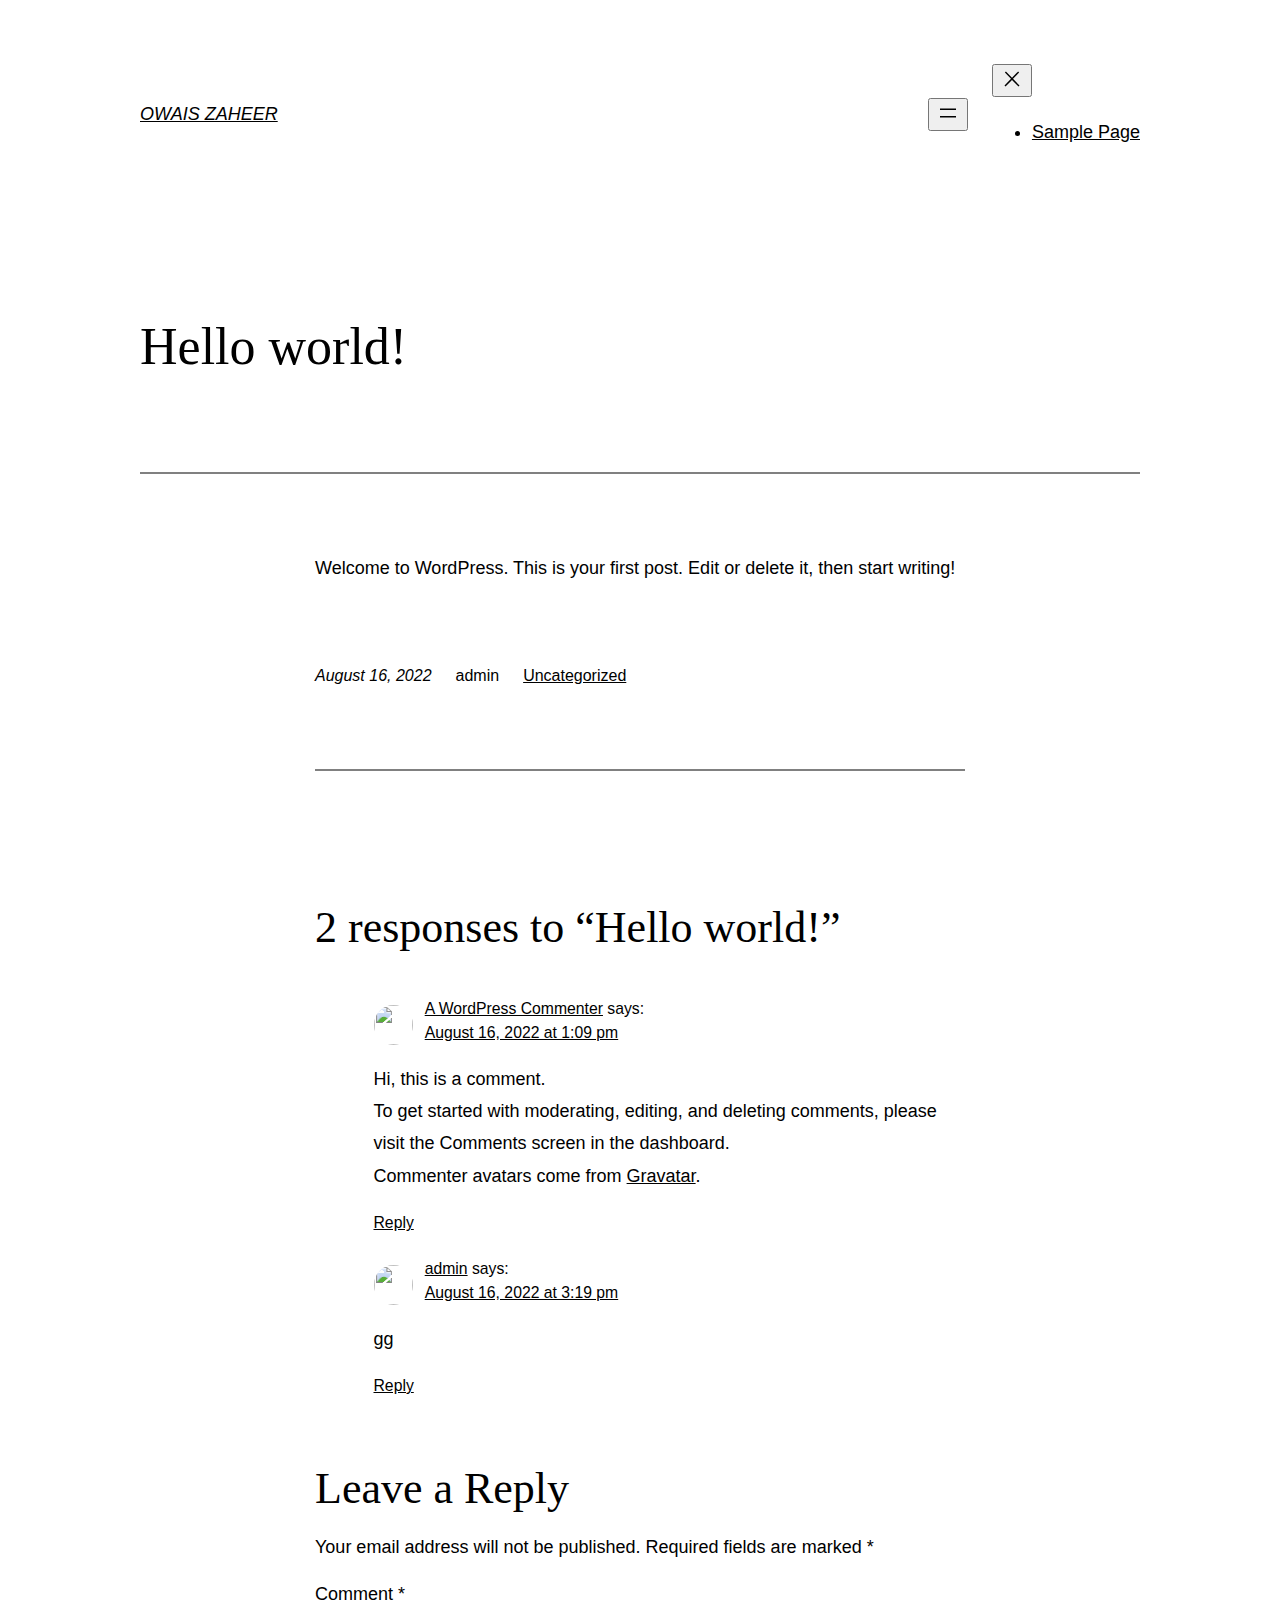
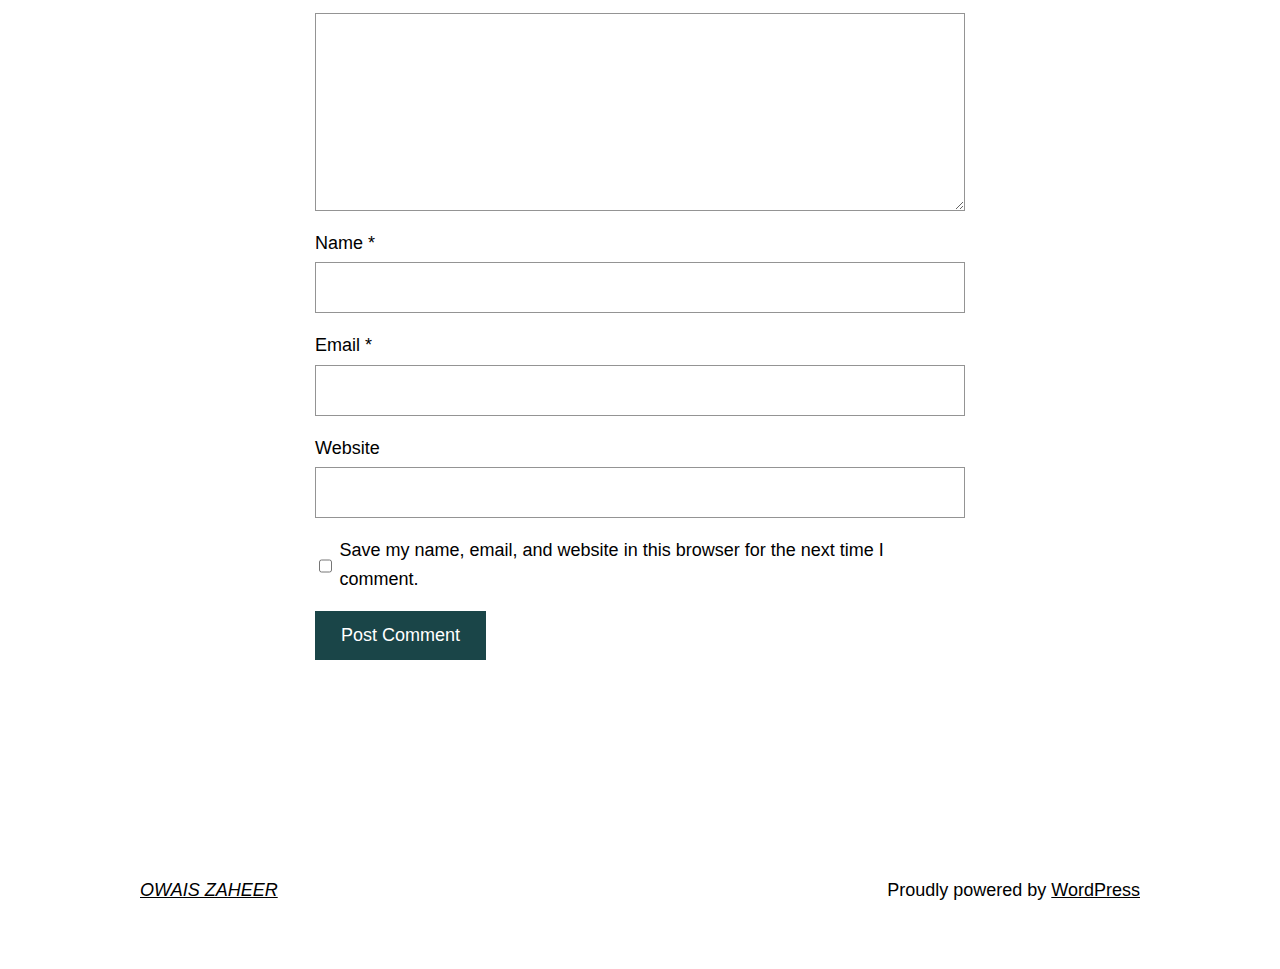
==== hello-world/index.html @ 64450e40 "3" ====
<!DOCTYPE html>
<html lang="en-US">
<head>
	<meta charset="UTF-8">
	<meta name="viewport" content="width=device-width, initial-scale=1">
<meta name="robots" content="max-image-preview:large">
<title>Hello world! &#8211; OWAIS ZAHEER</title>
<link rel="dns-prefetch" href="//s.w.org">
<link rel="alternate" type="application/rss+xml" title="OWAIS ZAHEER &raquo; Feed" href="https://www.owaiss.in/feed/">
<link rel="alternate" type="application/rss+xml" title="OWAIS ZAHEER &raquo; Comments Feed" href="https://www.owaiss.in/comments/feed/">
<link rel="alternate" type="application/rss+xml" title="OWAIS ZAHEER &raquo; Hello world! Comments Feed" href="https://www.owaiss.in/hello-world/feed/">
<script>
window._wpemojiSettings = {"baseUrl":"https:\/\/s.w.org\/images\/core\/emoji\/14.0.0\/72x72\/","ext":".png","svgUrl":"https:\/\/s.w.org\/images\/core\/emoji\/14.0.0\/svg\/","svgExt":".svg","source":{"concatemoji":"https:\/\/www.owaiss.in\/wp-includes\/js\/wp-emoji-release.min.js?ver=6.0.1"}};
/*! This file is auto-generated */
!function(e,a,t){var n,r,o,i=a.createElement("canvas"),p=i.getContext&&i.getContext("2d");function s(e,t){var a=String.fromCharCode,e=(p.clearRect(0,0,i.width,i.height),p.fillText(a.apply(this,e),0,0),i.toDataURL());return p.clearRect(0,0,i.width,i.height),p.fillText(a.apply(this,t),0,0),e===i.toDataURL()}function c(e){var t=a.createElement("script");t.src=e,t.defer=t.type="text/javascript",a.getElementsByTagName("head")[0].appendChild(t)}for(o=Array("flag","emoji"),t.supports={everything:!0,everythingExceptFlag:!0},r=0;r<o.length;r++)t.supports[o[r]]=function(e){if(!p||!p.fillText)return!1;switch(p.textBaseline="top",p.font="600 32px Arial",e){case"flag":return s([127987,65039,8205,9895,65039],[127987,65039,8203,9895,65039])?!1:!s([55356,56826,55356,56819],[55356,56826,8203,55356,56819])&&!s([55356,57332,56128,56423,56128,56418,56128,56421,56128,56430,56128,56423,56128,56447],[55356,57332,8203,56128,56423,8203,56128,56418,8203,56128,56421,8203,56128,56430,8203,56128,56423,8203,56128,56447]);case"emoji":return!s([129777,127995,8205,129778,127999],[129777,127995,8203,129778,127999])}return!1}(o[r]),t.supports.everything=t.supports.everything&&t.supports[o[r]],"flag"!==o[r]&&(t.supports.everythingExceptFlag=t.supports.everythingExceptFlag&&t.supports[o[r]]);t.supports.everythingExceptFlag=t.supports.everythingExceptFlag&&!t.supports.flag,t.DOMReady=!1,t.readyCallback=function(){t.DOMReady=!0},t.supports.everything||(n=function(){t.readyCallback()},a.addEventListener?(a.addEventListener("DOMContentLoaded",n,!1),e.addEventListener("load",n,!1)):(e.attachEvent("onload",n),a.attachEvent("onreadystatechange",function(){"complete"===a.readyState&&t.readyCallback()})),(e=t.source||{}).concatemoji?c(e.concatemoji):e.wpemoji&&e.twemoji&&(c(e.twemoji),c(e.wpemoji)))}(window,document,window._wpemojiSettings);
</script>
<style>img.wp-smiley,
img.emoji {
	display: inline !important;
	border: none !important;
	box-shadow: none !important;
	height: 1em !important;
	width: 1em !important;
	margin: 0 0.07em !important;
	vertical-align: -0.1em !important;
	background: none !important;
	padding: 0 !important;
}</style>
	<style id="wp-block-site-logo-inline-css">.wp-block-site-logo{line-height:0}.wp-block-site-logo a{display:inline-block}.wp-block-site-logo.is-default-size img{width:120px;height:auto}.wp-block-site-logo a,.wp-block-site-logo img{border-radius:inherit}.wp-block-site-logo.aligncenter{margin-left:auto;margin-right:auto;text-align:center}.wp-block-site-logo.is-style-rounded{border-radius:9999px}</style>
<style id="wp-block-group-inline-css">.wp-block-group{box-sizing:border-box}
:where(.wp-block-group.has-background){padding:1.25em 2.375em}</style>
<style id="wp-block-page-list-inline-css">.wp-block-navigation .wp-block-page-list{display:flex;flex-direction:var(--navigation-layout-direction,initial);justify-content:var(--navigation-layout-justify,initial);align-items:var(--navigation-layout-align,initial);flex-wrap:var(--navigation-layout-wrap,wrap);background-color:inherit}.wp-block-navigation .wp-block-navigation-item{background-color:inherit}</style>
<link rel="stylesheet" id="wp-block-navigation-css" href="https://www.owaiss.in/wp-includes/blocks/navigation/style.min.css?ver=6.0.1" media="all">
<style id="wp-block-template-part-inline-css">.wp-block-template-part.has-background{padding:1.25em 2.375em;margin-top:0;margin-bottom:0}</style>
<style id="wp-block-post-title-inline-css">.wp-block-post-title{word-break:break-word}.wp-block-post-title a{display:inline-block}</style>
<style id="wp-block-post-featured-image-inline-css">.wp-block-post-featured-image{margin-left:0;margin-right:0}.wp-block-post-featured-image a{display:block}.wp-block-post-featured-image img{max-width:100%;width:100%;height:auto;vertical-align:bottom}.wp-block-post-featured-image.alignfull img,.wp-block-post-featured-image.alignwide img{width:100%}</style>
<style id="wp-block-separator-inline-css">@charset "UTF-8";.wp-block-separator{border-top:1px solid;border-bottom:1px solid}.wp-block-separator.is-style-dots{background:none!important;border:none;text-align:center;line-height:1;height:auto}.wp-block-separator.is-style-dots:before{content:"···";color:currentColor;font-size:1.5em;letter-spacing:2em;padding-left:2em;font-family:serif}
.wp-block-separator.has-css-opacity{opacity:.4}.wp-block-separator{border:none;border-bottom:2px solid;margin-left:auto;margin-right:auto}.wp-block-separator.has-alpha-channel-opacity{opacity:1}.wp-block-separator:not(.is-style-wide):not(.is-style-dots){width:100px}.wp-block-separator.has-background:not(.is-style-dots){border-bottom:none;height:1px}.wp-block-separator.has-background:not(.is-style-wide):not(.is-style-dots){height:2px}</style>
<style id="wp-block-spacer-inline-css">.wp-block-spacer{clear:both}</style>
<style id="wp-block-paragraph-inline-css">.is-small-text{font-size:.875em}.is-regular-text{font-size:1em}.is-large-text{font-size:2.25em}.is-larger-text{font-size:3em}.has-drop-cap:not(:focus):first-letter{float:left;font-size:8.4em;line-height:.68;font-weight:100;margin:.05em .1em 0 0;text-transform:uppercase;font-style:normal}p.has-drop-cap.has-background{overflow:hidden}p.has-background{padding:1.25em 2.375em}:where(p.has-text-color:not(.has-link-color)) a{color:inherit}</style>
<style id="wp-block-post-author-inline-css">.wp-block-post-author{display:flex;flex-wrap:wrap}.wp-block-post-author__byline{width:100%;margin-top:0;margin-bottom:0;font-size:.5em}.wp-block-post-author__avatar{margin-right:1em}.wp-block-post-author__bio{margin-bottom:.7em;font-size:.7em}.wp-block-post-author__content{flex-grow:1;flex-basis:0}.wp-block-post-author__name{margin:0}</style>
<style id="wp-block-post-terms-inline-css">.wp-block-post-terms__separator{white-space:pre-wrap}</style>
<style id="wp-block-post-comments-inline-css">.wp-block-post-comments .alignleft{float:left}.wp-block-post-comments .alignright{float:right}.wp-block-post-comments .navigation:after{content:"";display:table;clear:both}.wp-block-post-comments .commentlist{clear:both;list-style:none;margin:0;padding:0}.wp-block-post-comments .commentlist .comment{min-height:2.25em;padding-left:3.25em}.wp-block-post-comments .commentlist .comment p{font-size:1em;line-height:1.8;margin:1em 0}.wp-block-post-comments .commentlist .children{list-style:none;margin:0;padding:0}.wp-block-post-comments .comment-author{line-height:1.5}.wp-block-post-comments .comment-author .avatar{border-radius:1.5em;display:block;float:left;height:2.5em;margin-top:.5em;margin-right:.75em;width:2.5em}.wp-block-post-comments .comment-author cite{font-style:normal}.wp-block-post-comments .comment-meta{font-size:.875em;line-height:1.5}.wp-block-post-comments .comment-meta b{font-weight:400}.wp-block-post-comments .comment-meta .comment-awaiting-moderation{margin-top:1em;margin-bottom:1em;display:block}.wp-block-post-comments .comment-body .commentmetadata{font-size:.875em}.wp-block-post-comments .comment-form-author label,.wp-block-post-comments .comment-form-comment label,.wp-block-post-comments .comment-form-email label,.wp-block-post-comments .comment-form-url label{display:block;margin-bottom:.25em}.wp-block-post-comments .comment-form input:not([type=submit]):not([type=checkbox]),.wp-block-post-comments .comment-form textarea{display:block;box-sizing:border-box;width:100%}.wp-block-post-comments .comment-form-cookies-consent{display:flex;gap:.25em}.wp-block-post-comments .comment-form-cookies-consent #wp-comment-cookies-consent{margin-top:.35em}.wp-block-post-comments .comment-reply-title{margin-bottom:0}.wp-block-post-comments .comment-reply-title :where(small){font-size:var(--wp--preset--font-size--medium,smaller);margin-left:.5em}.wp-block-post-comments .reply{font-size:.875em;margin-bottom:1.4em}.wp-block-post-comments input:not([type=submit]),.wp-block-post-comments textarea{border:1px solid #949494;font-size:1em;font-family:inherit}.wp-block-post-comments input:not([type=submit]):not([type=checkbox]),.wp-block-post-comments textarea{padding:calc(.667em + 2px)}.wp-block-post-comments input[type=submit]{border:none}</style>
<style id="wp-block-buttons-inline-css">.wp-block-buttons.is-vertical{flex-direction:column}.wp-block-buttons.is-vertical>.wp-block-button:last-child{margin-bottom:0}.wp-block-buttons>.wp-block-button{display:inline-block;margin:0}.wp-block-buttons.is-content-justification-left{justify-content:flex-start}.wp-block-buttons.is-content-justification-left.is-vertical{align-items:flex-start}.wp-block-buttons.is-content-justification-center{justify-content:center}.wp-block-buttons.is-content-justification-center.is-vertical{align-items:center}.wp-block-buttons.is-content-justification-right{justify-content:flex-end}.wp-block-buttons.is-content-justification-right.is-vertical{align-items:flex-end}.wp-block-buttons.is-content-justification-space-between{justify-content:space-between}.wp-block-buttons.aligncenter{text-align:center}.wp-block-buttons:not(.is-content-justification-space-between,.is-content-justification-right,.is-content-justification-left,.is-content-justification-center) .wp-block-button.aligncenter{margin-left:auto;margin-right:auto;width:100%}.wp-block-button.aligncenter{text-align:center}</style>
<style id="wp-block-button-inline-css">.wp-block-button__link{color:#fff;background-color:#32373c;border-radius:9999px;box-shadow:none;cursor:pointer;display:inline-block;font-size:1.125em;padding:calc(.667em + 2px) calc(1.333em + 2px);text-align:center;text-decoration:none;word-break:break-word;box-sizing:border-box}.wp-block-button__link:active,.wp-block-button__link:focus,.wp-block-button__link:hover,.wp-block-button__link:visited{color:#fff}.wp-block-button__link.aligncenter{text-align:center}.wp-block-button__link.alignright{text-align:right}.wp-block-buttons>.wp-block-button.has-custom-width{max-width:none}.wp-block-buttons>.wp-block-button.has-custom-width .wp-block-button__link{width:100%}.wp-block-buttons>.wp-block-button.has-custom-font-size .wp-block-button__link{font-size:inherit}.wp-block-buttons>.wp-block-button.wp-block-button__width-25{width:calc(25% - var(--wp--style--block-gap, .5em)*0.75)}.wp-block-buttons>.wp-block-button.wp-block-button__width-50{width:calc(50% - var(--wp--style--block-gap, .5em)*0.5)}.wp-block-buttons>.wp-block-button.wp-block-button__width-75{width:calc(75% - var(--wp--style--block-gap, .5em)*0.25)}.wp-block-buttons>.wp-block-button.wp-block-button__width-100{width:100%;flex-basis:100%}.wp-block-buttons.is-vertical>.wp-block-button.wp-block-button__width-25{width:25%}.wp-block-buttons.is-vertical>.wp-block-button.wp-block-button__width-50{width:50%}.wp-block-buttons.is-vertical>.wp-block-button.wp-block-button__width-75{width:75%}.wp-block-button.is-style-squared,.wp-block-button__link.wp-block-button.is-style-squared{border-radius:0}.wp-block-button.no-border-radius,.wp-block-button__link.no-border-radius{border-radius:0!important}.is-style-outline>:where(.wp-block-button__link),:where(.wp-block-button__link).is-style-outline{border:2px solid;padding:.667em 1.333em}.is-style-outline>.wp-block-button__link:not(.has-text-color),.wp-block-button__link.is-style-outline:not(.has-text-color){color:currentColor}.is-style-outline>.wp-block-button__link:not(.has-background),.wp-block-button__link.is-style-outline:not(.has-background){background-color:transparent}</style>
<style id="wp-block-library-inline-css">:root{--wp-admin-theme-color:#007cba;--wp-admin-theme-color--rgb:0,124,186;--wp-admin-theme-color-darker-10:#006ba1;--wp-admin-theme-color-darker-10--rgb:0,107,161;--wp-admin-theme-color-darker-20:#005a87;--wp-admin-theme-color-darker-20--rgb:0,90,135;--wp-admin-border-width-focus:2px}@media (-webkit-min-device-pixel-ratio:2),(min-resolution:192dpi){:root{--wp-admin-border-width-focus:1.5px}}:root{--wp--preset--font-size--normal:16px;--wp--preset--font-size--huge:42px}:root .has-very-light-gray-background-color{background-color:#eee}:root .has-very-dark-gray-background-color{background-color:#313131}:root .has-very-light-gray-color{color:#eee}:root .has-very-dark-gray-color{color:#313131}:root .has-vivid-green-cyan-to-vivid-cyan-blue-gradient-background{background:linear-gradient(135deg,#00d084,#0693e3)}:root .has-purple-crush-gradient-background{background:linear-gradient(135deg,#34e2e4,#4721fb 50%,#ab1dfe)}:root .has-hazy-dawn-gradient-background{background:linear-gradient(135deg,#faaca8,#dad0ec)}:root .has-subdued-olive-gradient-background{background:linear-gradient(135deg,#fafae1,#67a671)}:root .has-atomic-cream-gradient-background{background:linear-gradient(135deg,#fdd79a,#004a59)}:root .has-nightshade-gradient-background{background:linear-gradient(135deg,#330968,#31cdcf)}:root .has-midnight-gradient-background{background:linear-gradient(135deg,#020381,#2874fc)}.has-regular-font-size{font-size:1em}.has-larger-font-size{font-size:2.625em}.has-normal-font-size{font-size:var(--wp--preset--font-size--normal)}.has-huge-font-size{font-size:var(--wp--preset--font-size--huge)}.has-text-align-center{text-align:center}.has-text-align-left{text-align:left}.has-text-align-right{text-align:right}#end-resizable-editor-section{display:none}.aligncenter{clear:both}.items-justified-left{justify-content:flex-start}.items-justified-center{justify-content:center}.items-justified-right{justify-content:flex-end}.items-justified-space-between{justify-content:space-between}.screen-reader-text{border:0;clip:rect(1px,1px,1px,1px);-webkit-clip-path:inset(50%);clip-path:inset(50%);height:1px;margin:-1px;overflow:hidden;padding:0;position:absolute;width:1px;word-wrap:normal!important}.screen-reader-text:focus{background-color:#ddd;clip:auto!important;-webkit-clip-path:none;clip-path:none;color:#444;display:block;font-size:1em;height:auto;left:5px;line-height:normal;padding:15px 23px 14px;text-decoration:none;top:5px;width:auto;z-index:100000}html :where(.has-border-color),html :where([style*=border-width]){border-style:solid}html :where(img[class*=wp-image-]){height:auto;max-width:100%}</style>
<style id="global-styles-inline-css">body{--wp--preset--color--black: #000000;--wp--preset--color--cyan-bluish-gray: #abb8c3;--wp--preset--color--white: #ffffff;--wp--preset--color--pale-pink: #f78da7;--wp--preset--color--vivid-red: #cf2e2e;--wp--preset--color--luminous-vivid-orange: #ff6900;--wp--preset--color--luminous-vivid-amber: #fcb900;--wp--preset--color--light-green-cyan: #7bdcb5;--wp--preset--color--vivid-green-cyan: #00d084;--wp--preset--color--pale-cyan-blue: #8ed1fc;--wp--preset--color--vivid-cyan-blue: #0693e3;--wp--preset--color--vivid-purple: #9b51e0;--wp--preset--color--foreground: #000000;--wp--preset--color--background: #ffffff;--wp--preset--color--primary: #1a4548;--wp--preset--color--secondary: #ffe2c7;--wp--preset--color--tertiary: #F6F6F6;--wp--preset--gradient--vivid-cyan-blue-to-vivid-purple: linear-gradient(135deg,rgba(6,147,227,1) 0%,rgb(155,81,224) 100%);--wp--preset--gradient--light-green-cyan-to-vivid-green-cyan: linear-gradient(135deg,rgb(122,220,180) 0%,rgb(0,208,130) 100%);--wp--preset--gradient--luminous-vivid-amber-to-luminous-vivid-orange: linear-gradient(135deg,rgba(252,185,0,1) 0%,rgba(255,105,0,1) 100%);--wp--preset--gradient--luminous-vivid-orange-to-vivid-red: linear-gradient(135deg,rgba(255,105,0,1) 0%,rgb(207,46,46) 100%);--wp--preset--gradient--very-light-gray-to-cyan-bluish-gray: linear-gradient(135deg,rgb(238,238,238) 0%,rgb(169,184,195) 100%);--wp--preset--gradient--cool-to-warm-spectrum: linear-gradient(135deg,rgb(74,234,220) 0%,rgb(151,120,209) 20%,rgb(207,42,186) 40%,rgb(238,44,130) 60%,rgb(251,105,98) 80%,rgb(254,248,76) 100%);--wp--preset--gradient--blush-light-purple: linear-gradient(135deg,rgb(255,206,236) 0%,rgb(152,150,240) 100%);--wp--preset--gradient--blush-bordeaux: linear-gradient(135deg,rgb(254,205,165) 0%,rgb(254,45,45) 50%,rgb(107,0,62) 100%);--wp--preset--gradient--luminous-dusk: linear-gradient(135deg,rgb(255,203,112) 0%,rgb(199,81,192) 50%,rgb(65,88,208) 100%);--wp--preset--gradient--pale-ocean: linear-gradient(135deg,rgb(255,245,203) 0%,rgb(182,227,212) 50%,rgb(51,167,181) 100%);--wp--preset--gradient--electric-grass: linear-gradient(135deg,rgb(202,248,128) 0%,rgb(113,206,126) 100%);--wp--preset--gradient--midnight: linear-gradient(135deg,rgb(2,3,129) 0%,rgb(40,116,252) 100%);--wp--preset--gradient--vertical-secondary-to-tertiary: linear-gradient(to bottom,var(--wp--preset--color--secondary) 0%,var(--wp--preset--color--tertiary) 100%);--wp--preset--gradient--vertical-secondary-to-background: linear-gradient(to bottom,var(--wp--preset--color--secondary) 0%,var(--wp--preset--color--background) 100%);--wp--preset--gradient--vertical-tertiary-to-background: linear-gradient(to bottom,var(--wp--preset--color--tertiary) 0%,var(--wp--preset--color--background) 100%);--wp--preset--gradient--diagonal-primary-to-foreground: linear-gradient(to bottom right,var(--wp--preset--color--primary) 0%,var(--wp--preset--color--foreground) 100%);--wp--preset--gradient--diagonal-secondary-to-background: linear-gradient(to bottom right,var(--wp--preset--color--secondary) 50%,var(--wp--preset--color--background) 50%);--wp--preset--gradient--diagonal-background-to-secondary: linear-gradient(to bottom right,var(--wp--preset--color--background) 50%,var(--wp--preset--color--secondary) 50%);--wp--preset--gradient--diagonal-tertiary-to-background: linear-gradient(to bottom right,var(--wp--preset--color--tertiary) 50%,var(--wp--preset--color--background) 50%);--wp--preset--gradient--diagonal-background-to-tertiary: linear-gradient(to bottom right,var(--wp--preset--color--background) 50%,var(--wp--preset--color--tertiary) 50%);--wp--preset--duotone--dark-grayscale: url('#wp-duotone-dark-grayscale');--wp--preset--duotone--grayscale: url('#wp-duotone-grayscale');--wp--preset--duotone--purple-yellow: url('#wp-duotone-purple-yellow');--wp--preset--duotone--blue-red: url('#wp-duotone-blue-red');--wp--preset--duotone--midnight: url('#wp-duotone-midnight');--wp--preset--duotone--magenta-yellow: url('#wp-duotone-magenta-yellow');--wp--preset--duotone--purple-green: url('#wp-duotone-purple-green');--wp--preset--duotone--blue-orange: url('#wp-duotone-blue-orange');--wp--preset--duotone--foreground-and-background: url('#wp-duotone-foreground-and-background');--wp--preset--duotone--foreground-and-secondary: url('#wp-duotone-foreground-and-secondary');--wp--preset--duotone--foreground-and-tertiary: url('#wp-duotone-foreground-and-tertiary');--wp--preset--duotone--primary-and-background: url('#wp-duotone-primary-and-background');--wp--preset--duotone--primary-and-secondary: url('#wp-duotone-primary-and-secondary');--wp--preset--duotone--primary-and-tertiary: url('#wp-duotone-primary-and-tertiary');--wp--preset--font-size--small: 1rem;--wp--preset--font-size--medium: 1.125rem;--wp--preset--font-size--large: 1.75rem;--wp--preset--font-size--x-large: clamp(1.75rem, 3vw, 2.25rem);--wp--preset--font-family--system-font: -apple-system,BlinkMacSystemFont,"Segoe UI",Roboto,Oxygen-Sans,Ubuntu,Cantarell,"Helvetica Neue",sans-serif;--wp--preset--font-family--source-serif-pro: "Source Serif Pro", serif;--wp--custom--spacing--small: max(1.25rem, 5vw);--wp--custom--spacing--medium: clamp(2rem, 8vw, calc(4 * var(--wp--style--block-gap)));--wp--custom--spacing--large: clamp(4rem, 10vw, 8rem);--wp--custom--spacing--outer: var(--wp--custom--spacing--small, 1.25rem);--wp--custom--typography--font-size--huge: clamp(2.25rem, 4vw, 2.75rem);--wp--custom--typography--font-size--gigantic: clamp(2.75rem, 6vw, 3.25rem);--wp--custom--typography--font-size--colossal: clamp(3.25rem, 8vw, 6.25rem);--wp--custom--typography--line-height--tiny: 1.15;--wp--custom--typography--line-height--small: 1.2;--wp--custom--typography--line-height--medium: 1.4;--wp--custom--typography--line-height--normal: 1.6;}body { margin: 0; }body{background-color: var(--wp--preset--color--background);color: var(--wp--preset--color--foreground);font-family: var(--wp--preset--font-family--system-font);font-size: var(--wp--preset--font-size--medium);line-height: var(--wp--custom--typography--line-height--normal);--wp--style--block-gap: 1.5rem;}.wp-site-blocks > .alignleft { float: left; margin-right: 2em; }.wp-site-blocks > .alignright { float: right; margin-left: 2em; }.wp-site-blocks > .aligncenter { justify-content: center; margin-left: auto; margin-right: auto; }.wp-site-blocks > * { margin-block-start: 0; margin-block-end: 0; }.wp-site-blocks > * + * { margin-block-start: var( --wp--style--block-gap ); }h1{font-family: var(--wp--preset--font-family--source-serif-pro);font-size: var(--wp--custom--typography--font-size--colossal);font-weight: 300;line-height: var(--wp--custom--typography--line-height--tiny);}h2{font-family: var(--wp--preset--font-family--source-serif-pro);font-size: var(--wp--custom--typography--font-size--gigantic);font-weight: 300;line-height: var(--wp--custom--typography--line-height--small);}h3{font-family: var(--wp--preset--font-family--source-serif-pro);font-size: var(--wp--custom--typography--font-size--huge);font-weight: 300;line-height: var(--wp--custom--typography--line-height--tiny);}h4{font-family: var(--wp--preset--font-family--source-serif-pro);font-size: var(--wp--preset--font-size--x-large);font-weight: 300;line-height: var(--wp--custom--typography--line-height--tiny);}h5{font-family: var(--wp--preset--font-family--system-font);font-size: var(--wp--preset--font-size--medium);font-weight: 700;line-height: var(--wp--custom--typography--line-height--normal);text-transform: uppercase;}h6{font-family: var(--wp--preset--font-family--system-font);font-size: var(--wp--preset--font-size--medium);font-weight: 400;line-height: var(--wp--custom--typography--line-height--normal);text-transform: uppercase;}a{color: var(--wp--preset--color--foreground);}.wp-block-button__link{background-color: var(--wp--preset--color--primary);border-radius: 0;color: var(--wp--preset--color--background);font-size: var(--wp--preset--font-size--medium);}.wp-block-post-title{font-family: var(--wp--preset--font-family--source-serif-pro);font-size: var(--wp--custom--typography--font-size--gigantic);font-weight: 300;line-height: var(--wp--custom--typography--line-height--tiny);}.wp-block-post-comments{padding-top: var(--wp--custom--spacing--small);}.wp-block-pullquote{border-width: 1px 0;}.wp-block-query-title{font-family: var(--wp--preset--font-family--source-serif-pro);font-size: var(--wp--custom--typography--font-size--gigantic);font-weight: 300;line-height: var(--wp--custom--typography--line-height--small);}.wp-block-quote{border-width: 1px;}.wp-block-site-title{font-family: var(--wp--preset--font-family--system-font);font-size: var(--wp--preset--font-size--medium);font-style: italic;font-weight: normal;line-height: var(--wp--custom--typography--line-height--normal);}.has-black-color{color: var(--wp--preset--color--black) !important;}.has-cyan-bluish-gray-color{color: var(--wp--preset--color--cyan-bluish-gray) !important;}.has-white-color{color: var(--wp--preset--color--white) !important;}.has-pale-pink-color{color: var(--wp--preset--color--pale-pink) !important;}.has-vivid-red-color{color: var(--wp--preset--color--vivid-red) !important;}.has-luminous-vivid-orange-color{color: var(--wp--preset--color--luminous-vivid-orange) !important;}.has-luminous-vivid-amber-color{color: var(--wp--preset--color--luminous-vivid-amber) !important;}.has-light-green-cyan-color{color: var(--wp--preset--color--light-green-cyan) !important;}.has-vivid-green-cyan-color{color: var(--wp--preset--color--vivid-green-cyan) !important;}.has-pale-cyan-blue-color{color: var(--wp--preset--color--pale-cyan-blue) !important;}.has-vivid-cyan-blue-color{color: var(--wp--preset--color--vivid-cyan-blue) !important;}.has-vivid-purple-color{color: var(--wp--preset--color--vivid-purple) !important;}.has-foreground-color{color: var(--wp--preset--color--foreground) !important;}.has-background-color{color: var(--wp--preset--color--background) !important;}.has-primary-color{color: var(--wp--preset--color--primary) !important;}.has-secondary-color{color: var(--wp--preset--color--secondary) !important;}.has-tertiary-color{color: var(--wp--preset--color--tertiary) !important;}.has-black-background-color{background-color: var(--wp--preset--color--black) !important;}.has-cyan-bluish-gray-background-color{background-color: var(--wp--preset--color--cyan-bluish-gray) !important;}.has-white-background-color{background-color: var(--wp--preset--color--white) !important;}.has-pale-pink-background-color{background-color: var(--wp--preset--color--pale-pink) !important;}.has-vivid-red-background-color{background-color: var(--wp--preset--color--vivid-red) !important;}.has-luminous-vivid-orange-background-color{background-color: var(--wp--preset--color--luminous-vivid-orange) !important;}.has-luminous-vivid-amber-background-color{background-color: var(--wp--preset--color--luminous-vivid-amber) !important;}.has-light-green-cyan-background-color{background-color: var(--wp--preset--color--light-green-cyan) !important;}.has-vivid-green-cyan-background-color{background-color: var(--wp--preset--color--vivid-green-cyan) !important;}.has-pale-cyan-blue-background-color{background-color: var(--wp--preset--color--pale-cyan-blue) !important;}.has-vivid-cyan-blue-background-color{background-color: var(--wp--preset--color--vivid-cyan-blue) !important;}.has-vivid-purple-background-color{background-color: var(--wp--preset--color--vivid-purple) !important;}.has-foreground-background-color{background-color: var(--wp--preset--color--foreground) !important;}.has-background-background-color{background-color: var(--wp--preset--color--background) !important;}.has-primary-background-color{background-color: var(--wp--preset--color--primary) !important;}.has-secondary-background-color{background-color: var(--wp--preset--color--secondary) !important;}.has-tertiary-background-color{background-color: var(--wp--preset--color--tertiary) !important;}.has-black-border-color{border-color: var(--wp--preset--color--black) !important;}.has-cyan-bluish-gray-border-color{border-color: var(--wp--preset--color--cyan-bluish-gray) !important;}.has-white-border-color{border-color: var(--wp--preset--color--white) !important;}.has-pale-pink-border-color{border-color: var(--wp--preset--color--pale-pink) !important;}.has-vivid-red-border-color{border-color: var(--wp--preset--color--vivid-red) !important;}.has-luminous-vivid-orange-border-color{border-color: var(--wp--preset--color--luminous-vivid-orange) !important;}.has-luminous-vivid-amber-border-color{border-color: var(--wp--preset--color--luminous-vivid-amber) !important;}.has-light-green-cyan-border-color{border-color: var(--wp--preset--color--light-green-cyan) !important;}.has-vivid-green-cyan-border-color{border-color: var(--wp--preset--color--vivid-green-cyan) !important;}.has-pale-cyan-blue-border-color{border-color: var(--wp--preset--color--pale-cyan-blue) !important;}.has-vivid-cyan-blue-border-color{border-color: var(--wp--preset--color--vivid-cyan-blue) !important;}.has-vivid-purple-border-color{border-color: var(--wp--preset--color--vivid-purple) !important;}.has-foreground-border-color{border-color: var(--wp--preset--color--foreground) !important;}.has-background-border-color{border-color: var(--wp--preset--color--background) !important;}.has-primary-border-color{border-color: var(--wp--preset--color--primary) !important;}.has-secondary-border-color{border-color: var(--wp--preset--color--secondary) !important;}.has-tertiary-border-color{border-color: var(--wp--preset--color--tertiary) !important;}.has-vivid-cyan-blue-to-vivid-purple-gradient-background{background: var(--wp--preset--gradient--vivid-cyan-blue-to-vivid-purple) !important;}.has-light-green-cyan-to-vivid-green-cyan-gradient-background{background: var(--wp--preset--gradient--light-green-cyan-to-vivid-green-cyan) !important;}.has-luminous-vivid-amber-to-luminous-vivid-orange-gradient-background{background: var(--wp--preset--gradient--luminous-vivid-amber-to-luminous-vivid-orange) !important;}.has-luminous-vivid-orange-to-vivid-red-gradient-background{background: var(--wp--preset--gradient--luminous-vivid-orange-to-vivid-red) !important;}.has-very-light-gray-to-cyan-bluish-gray-gradient-background{background: var(--wp--preset--gradient--very-light-gray-to-cyan-bluish-gray) !important;}.has-cool-to-warm-spectrum-gradient-background{background: var(--wp--preset--gradient--cool-to-warm-spectrum) !important;}.has-blush-light-purple-gradient-background{background: var(--wp--preset--gradient--blush-light-purple) !important;}.has-blush-bordeaux-gradient-background{background: var(--wp--preset--gradient--blush-bordeaux) !important;}.has-luminous-dusk-gradient-background{background: var(--wp--preset--gradient--luminous-dusk) !important;}.has-pale-ocean-gradient-background{background: var(--wp--preset--gradient--pale-ocean) !important;}.has-electric-grass-gradient-background{background: var(--wp--preset--gradient--electric-grass) !important;}.has-midnight-gradient-background{background: var(--wp--preset--gradient--midnight) !important;}.has-vertical-secondary-to-tertiary-gradient-background{background: var(--wp--preset--gradient--vertical-secondary-to-tertiary) !important;}.has-vertical-secondary-to-background-gradient-background{background: var(--wp--preset--gradient--vertical-secondary-to-background) !important;}.has-vertical-tertiary-to-background-gradient-background{background: var(--wp--preset--gradient--vertical-tertiary-to-background) !important;}.has-diagonal-primary-to-foreground-gradient-background{background: var(--wp--preset--gradient--diagonal-primary-to-foreground) !important;}.has-diagonal-secondary-to-background-gradient-background{background: var(--wp--preset--gradient--diagonal-secondary-to-background) !important;}.has-diagonal-background-to-secondary-gradient-background{background: var(--wp--preset--gradient--diagonal-background-to-secondary) !important;}.has-diagonal-tertiary-to-background-gradient-background{background: var(--wp--preset--gradient--diagonal-tertiary-to-background) !important;}.has-diagonal-background-to-tertiary-gradient-background{background: var(--wp--preset--gradient--diagonal-background-to-tertiary) !important;}.has-small-font-size{font-size: var(--wp--preset--font-size--small) !important;}.has-medium-font-size{font-size: var(--wp--preset--font-size--medium) !important;}.has-large-font-size{font-size: var(--wp--preset--font-size--large) !important;}.has-x-large-font-size{font-size: var(--wp--preset--font-size--x-large) !important;}.has-system-font-font-family{font-family: var(--wp--preset--font-family--system-font) !important;}.has-source-serif-pro-font-family{font-family: var(--wp--preset--font-family--source-serif-pro) !important;}</style>
<style id="wp-webfonts-inline-css">@font-face{font-family:"Source Serif Pro";font-style:normal;font-weight:200 900;font-display:fallback;src:local("Source Serif Pro"), url('https://www.owaiss.in/wp-content/themes/twentytwentytwo/assets/fonts/source-serif-pro/SourceSerif4Variable-Roman.ttf.woff2') format('woff2');font-stretch:normal;}@font-face{font-family:"Source Serif Pro";font-style:italic;font-weight:200 900;font-display:fallback;src:local("Source Serif Pro"), url('https://www.owaiss.in/wp-content/themes/twentytwentytwo/assets/fonts/source-serif-pro/SourceSerif4Variable-Italic.ttf.woff2') format('woff2');font-stretch:normal;}</style>
<link rel="stylesheet" id="twentytwentytwo-style-css" href="https://www.owaiss.in/wp-content/themes/twentytwentytwo/style.css?ver=1.2" media="all">
        <script>
            /* <![CDATA[ */
            var rcewpp = {
                "ajax_url":"https://www.owaiss.in/wp-admin/admin-ajax.php",
                "nonce": "fa04809dc5",
                "home_url": "https://www.owaiss.in/",
                "settings_icon": 'https://www.owaiss.in/wp-content/plugins/export-wp-page-to-static-html/admin/images/settings.png',
                "settings_hover_icon": 'https://www.owaiss.in/wp-content/plugins/export-wp-page-to-static-html/admin/images/settings_hover.png'
            };
            /* ]]\> */
        </script>
        <script src="https://www.owaiss.in/wp-includes/blocks/navigation/view.min.js?ver=009e29110e016c14bac4ba0ecc809fcd" id="wp-block-navigation-view-js"></script>
<link rel="https://api.w.org/" href="https://www.owaiss.in/wp-json/">
<link rel="alternate" type="application/json" href="https://www.owaiss.in/wp-json/wp/v2/posts/1">
<link rel="EditURI" type="application/rsd+xml" title="RSD" href="https://www.owaiss.in/xmlrpc.php?rsd">
<link rel="wlwmanifest" type="application/wlwmanifest+xml" href="https://www.owaiss.in/wp-includes/wlwmanifest.xml"> 
<meta name="generator" content="WordPress 6.0.1">
<link rel="canonical" href="https://www.owaiss.in/hello-world/">
<link rel="shortlink" href="https://www.owaiss.in/?p=1">
<link rel="alternate" type="application/json+oembed" href="https://www.owaiss.in/wp-json/oembed/1.0/embed?url=https%3A%2F%2Fwww.owaiss.in%2Fhello-world%2F">
<link rel="alternate" type="text/xml+oembed" href="https://www.owaiss.in/wp-json/oembed/1.0/embed?url=https%3A%2F%2Fwww.owaiss.in%2Fhello-world%2F&#038;format=xml">
<style>.wp-container-1 {display: flex;gap: var( --wp--style--block-gap, 0.5em );flex-wrap: wrap;align-items: center;}.wp-container-1 > * { margin: 0; }</style>
<style>.wp-container-3 {display: flex;gap: var( --wp--style--block-gap, 0.5em );flex-wrap: wrap;align-items: center;justify-content: flex-end;}.wp-container-3 > * { margin: 0; }</style>
<style>.wp-container-4 {display: flex;gap: var( --wp--style--block-gap, 0.5em );flex-wrap: wrap;align-items: center;justify-content: space-between;}.wp-container-4 > * { margin: 0; }</style>
<style>.wp-container-5 > :where(:not(.alignleft):not(.alignright)) {max-width: 650px;margin-left: auto !important;margin-right: auto !important;}.wp-container-5 > .alignwide { max-width: 1000px;}.wp-container-5 .alignfull { max-width: none; }.wp-container-5 > .alignleft { float: left; margin-inline-start: 0; margin-inline-end: 2em; }.wp-container-5 > .alignright { float: right; margin-inline-start: 2em; margin-inline-end: 0; }.wp-container-5 > .aligncenter { margin-left: auto !important; margin-right: auto !important; }.wp-container-5 > * { margin-block-start: 0; margin-block-end: 0; }.wp-container-5 > * + * { margin-block-start: var( --wp--style--block-gap ); margin-block-end: 0; }</style>
<style>.wp-container-6 > :where(:not(.alignleft):not(.alignright)) {max-width: 650px;margin-left: auto !important;margin-right: auto !important;}.wp-container-6 > .alignwide { max-width: 1000px;}.wp-container-6 .alignfull { max-width: none; }.wp-container-6 > .alignleft { float: left; margin-inline-start: 0; margin-inline-end: 2em; }.wp-container-6 > .alignright { float: right; margin-inline-start: 2em; margin-inline-end: 0; }.wp-container-6 > .aligncenter { margin-left: auto !important; margin-right: auto !important; }.wp-container-6 > * { margin-block-start: 0; margin-block-end: 0; }.wp-container-6 > * + * { margin-block-start: var( --wp--style--block-gap ); margin-block-end: 0; }</style>
<style>.wp-container-7 > :where(:not(.alignleft):not(.alignright)) {max-width: 650px;margin-left: auto !important;margin-right: auto !important;}.wp-container-7 > .alignwide { max-width: 1000px;}.wp-container-7 .alignfull { max-width: none; }.wp-container-7 > .alignleft { float: left; margin-inline-start: 0; margin-inline-end: 2em; }.wp-container-7 > .alignright { float: right; margin-inline-start: 2em; margin-inline-end: 0; }.wp-container-7 > .aligncenter { margin-left: auto !important; margin-right: auto !important; }.wp-container-7 > * { margin-block-start: 0; margin-block-end: 0; }.wp-container-7 > * + * { margin-block-start: var( --wp--style--block-gap ); margin-block-end: 0; }</style>
<style>.wp-container-8 {display: flex;gap: var( --wp--style--block-gap, 0.5em );flex-wrap: wrap;align-items: center;}.wp-container-8 > * { margin: 0; }</style>
<style>.wp-container-9 > :where(:not(.alignleft):not(.alignright)) {max-width: 650px;margin-left: auto !important;margin-right: auto !important;}.wp-container-9 > .alignwide { max-width: 1000px;}.wp-container-9 .alignfull { max-width: none; }.wp-container-9 > .alignleft { float: left; margin-inline-start: 0; margin-inline-end: 2em; }.wp-container-9 > .alignright { float: right; margin-inline-start: 2em; margin-inline-end: 0; }.wp-container-9 > .aligncenter { margin-left: auto !important; margin-right: auto !important; }.wp-container-9 > * { margin-block-start: 0; margin-block-end: 0; }.wp-container-9 > * + * { margin-block-start: var( --wp--style--block-gap ); margin-block-end: 0; }</style>
<style>.wp-container-10 > .alignleft { float: left; margin-inline-start: 0; margin-inline-end: 2em; }.wp-container-10 > .alignright { float: right; margin-inline-start: 2em; margin-inline-end: 0; }.wp-container-10 > .aligncenter { margin-left: auto !important; margin-right: auto !important; }.wp-container-10 > * { margin-block-start: 0; margin-block-end: 0; }.wp-container-10 > * + * { margin-block-start: var( --wp--style--block-gap ); margin-block-end: 0; }</style>
<style>.wp-container-11 {display: flex;gap: var( --wp--style--block-gap, 0.5em );flex-wrap: wrap;align-items: center;justify-content: space-between;}.wp-container-11 > * { margin: 0; }</style>
<style>.wp-container-12 > :where(:not(.alignleft):not(.alignright)) {max-width: 650px;margin-left: auto !important;margin-right: auto !important;}.wp-container-12 > .alignwide { max-width: 1000px;}.wp-container-12 .alignfull { max-width: none; }.wp-container-12 > .alignleft { float: left; margin-inline-start: 0; margin-inline-end: 2em; }.wp-container-12 > .alignright { float: right; margin-inline-start: 2em; margin-inline-end: 0; }.wp-container-12 > .aligncenter { margin-left: auto !important; margin-right: auto !important; }.wp-container-12 > * { margin-block-start: 0; margin-block-end: 0; }.wp-container-12 > * + * { margin-block-start: var( --wp--style--block-gap ); margin-block-end: 0; }</style>
<style>.wp-container-13 > :where(:not(.alignleft):not(.alignright)) {max-width: 650px;margin-left: auto !important;margin-right: auto !important;}.wp-container-13 > .alignwide { max-width: 1000px;}.wp-container-13 .alignfull { max-width: none; }.wp-container-13 > .alignleft { float: left; margin-inline-start: 0; margin-inline-end: 2em; }.wp-container-13 > .alignright { float: right; margin-inline-start: 2em; margin-inline-end: 0; }.wp-container-13 > .aligncenter { margin-left: auto !important; margin-right: auto !important; }.wp-container-13 > * { margin-block-start: 0; margin-block-end: 0; }.wp-container-13 > * + * { margin-block-start: var( --wp--style--block-gap ); margin-block-end: 0; }</style>
</head>

<body class="post-template-default single single-post postid-1 single-format-standard wp-embed-responsive">
<svg xmlns="http://www.w3.org/2000/svg" viewbox="0 0 0 0" width="0" height="0" focusable="false" role="none" style="visibility: hidden; position: absolute; left: -9999px; overflow: hidden;"><defs><filter id="wp-duotone-dark-grayscale"><fecolormatrix color-interpolation-filters="sRGB" type="matrix" values=" .299 .587 .114 0 0 .299 .587 .114 0 0 .299 .587 .114 0 0 .299 .587 .114 0 0 "></fecolormatrix><fecomponenttransfer color-interpolation-filters="sRGB"><fefuncr type="table" tablevalues="0 0.49803921568627"></fefuncr><fefuncg type="table" tablevalues="0 0.49803921568627"></fefuncg><fefuncb type="table" tablevalues="0 0.49803921568627"></fefuncb><fefunca type="table" tablevalues="1 1"></fefunca></fecomponenttransfer><fecomposite in2="SourceGraphic" operator="in"></fecomposite></filter></defs></svg><svg xmlns="http://www.w3.org/2000/svg" viewbox="0 0 0 0" width="0" height="0" focusable="false" role="none" style="visibility: hidden; position: absolute; left: -9999px; overflow: hidden;"><defs><filter id="wp-duotone-grayscale"><fecolormatrix color-interpolation-filters="sRGB" type="matrix" values=" .299 .587 .114 0 0 .299 .587 .114 0 0 .299 .587 .114 0 0 .299 .587 .114 0 0 "></fecolormatrix><fecomponenttransfer color-interpolation-filters="sRGB"><fefuncr type="table" tablevalues="0 1"></fefuncr><fefuncg type="table" tablevalues="0 1"></fefuncg><fefuncb type="table" tablevalues="0 1"></fefuncb><fefunca type="table" tablevalues="1 1"></fefunca></fecomponenttransfer><fecomposite in2="SourceGraphic" operator="in"></fecomposite></filter></defs></svg><svg xmlns="http://www.w3.org/2000/svg" viewbox="0 0 0 0" width="0" height="0" focusable="false" role="none" style="visibility: hidden; position: absolute; left: -9999px; overflow: hidden;"><defs><filter id="wp-duotone-purple-yellow"><fecolormatrix color-interpolation-filters="sRGB" type="matrix" values=" .299 .587 .114 0 0 .299 .587 .114 0 0 .299 .587 .114 0 0 .299 .587 .114 0 0 "></fecolormatrix><fecomponenttransfer color-interpolation-filters="sRGB"><fefuncr type="table" tablevalues="0.54901960784314 0.98823529411765"></fefuncr><fefuncg type="table" tablevalues="0 1"></fefuncg><fefuncb type="table" tablevalues="0.71764705882353 0.25490196078431"></fefuncb><fefunca type="table" tablevalues="1 1"></fefunca></fecomponenttransfer><fecomposite in2="SourceGraphic" operator="in"></fecomposite></filter></defs></svg><svg xmlns="http://www.w3.org/2000/svg" viewbox="0 0 0 0" width="0" height="0" focusable="false" role="none" style="visibility: hidden; position: absolute; left: -9999px; overflow: hidden;"><defs><filter id="wp-duotone-blue-red"><fecolormatrix color-interpolation-filters="sRGB" type="matrix" values=" .299 .587 .114 0 0 .299 .587 .114 0 0 .299 .587 .114 0 0 .299 .587 .114 0 0 "></fecolormatrix><fecomponenttransfer color-interpolation-filters="sRGB"><fefuncr type="table" tablevalues="0 1"></fefuncr><fefuncg type="table" tablevalues="0 0.27843137254902"></fefuncg><fefuncb type="table" tablevalues="0.5921568627451 0.27843137254902"></fefuncb><fefunca type="table" tablevalues="1 1"></fefunca></fecomponenttransfer><fecomposite in2="SourceGraphic" operator="in"></fecomposite></filter></defs></svg><svg xmlns="http://www.w3.org/2000/svg" viewbox="0 0 0 0" width="0" height="0" focusable="false" role="none" style="visibility: hidden; position: absolute; left: -9999px; overflow: hidden;"><defs><filter id="wp-duotone-midnight"><fecolormatrix color-interpolation-filters="sRGB" type="matrix" values=" .299 .587 .114 0 0 .299 .587 .114 0 0 .299 .587 .114 0 0 .299 .587 .114 0 0 "></fecolormatrix><fecomponenttransfer color-interpolation-filters="sRGB"><fefuncr type="table" tablevalues="0 0"></fefuncr><fefuncg type="table" tablevalues="0 0.64705882352941"></fefuncg><fefuncb type="table" tablevalues="0 1"></fefuncb><fefunca type="table" tablevalues="1 1"></fefunca></fecomponenttransfer><fecomposite in2="SourceGraphic" operator="in"></fecomposite></filter></defs></svg><svg xmlns="http://www.w3.org/2000/svg" viewbox="0 0 0 0" width="0" height="0" focusable="false" role="none" style="visibility: hidden; position: absolute; left: -9999px; overflow: hidden;"><defs><filter id="wp-duotone-magenta-yellow"><fecolormatrix color-interpolation-filters="sRGB" type="matrix" values=" .299 .587 .114 0 0 .299 .587 .114 0 0 .299 .587 .114 0 0 .299 .587 .114 0 0 "></fecolormatrix><fecomponenttransfer color-interpolation-filters="sRGB"><fefuncr type="table" tablevalues="0.78039215686275 1"></fefuncr><fefuncg type="table" tablevalues="0 0.94901960784314"></fefuncg><fefuncb type="table" tablevalues="0.35294117647059 0.47058823529412"></fefuncb><fefunca type="table" tablevalues="1 1"></fefunca></fecomponenttransfer><fecomposite in2="SourceGraphic" operator="in"></fecomposite></filter></defs></svg><svg xmlns="http://www.w3.org/2000/svg" viewbox="0 0 0 0" width="0" height="0" focusable="false" role="none" style="visibility: hidden; position: absolute; left: -9999px; overflow: hidden;"><defs><filter id="wp-duotone-purple-green"><fecolormatrix color-interpolation-filters="sRGB" type="matrix" values=" .299 .587 .114 0 0 .299 .587 .114 0 0 .299 .587 .114 0 0 .299 .587 .114 0 0 "></fecolormatrix><fecomponenttransfer color-interpolation-filters="sRGB"><fefuncr type="table" tablevalues="0.65098039215686 0.40392156862745"></fefuncr><fefuncg type="table" tablevalues="0 1"></fefuncg><fefuncb type="table" tablevalues="0.44705882352941 0.4"></fefuncb><fefunca type="table" tablevalues="1 1"></fefunca></fecomponenttransfer><fecomposite in2="SourceGraphic" operator="in"></fecomposite></filter></defs></svg><svg xmlns="http://www.w3.org/2000/svg" viewbox="0 0 0 0" width="0" height="0" focusable="false" role="none" style="visibility: hidden; position: absolute; left: -9999px; overflow: hidden;"><defs><filter id="wp-duotone-blue-orange"><fecolormatrix color-interpolation-filters="sRGB" type="matrix" values=" .299 .587 .114 0 0 .299 .587 .114 0 0 .299 .587 .114 0 0 .299 .587 .114 0 0 "></fecolormatrix><fecomponenttransfer color-interpolation-filters="sRGB"><fefuncr type="table" tablevalues="0.098039215686275 1"></fefuncr><fefuncg type="table" tablevalues="0 0.66274509803922"></fefuncg><fefuncb type="table" tablevalues="0.84705882352941 0.41960784313725"></fefuncb><fefunca type="table" tablevalues="1 1"></fefunca></fecomponenttransfer><fecomposite in2="SourceGraphic" operator="in"></fecomposite></filter></defs></svg><svg xmlns="http://www.w3.org/2000/svg" viewbox="0 0 0 0" width="0" height="0" focusable="false" role="none" style="visibility: hidden; position: absolute; left: -9999px; overflow: hidden;"><defs><filter id="wp-duotone-foreground-and-background"><fecolormatrix color-interpolation-filters="sRGB" type="matrix" values=" .299 .587 .114 0 0 .299 .587 .114 0 0 .299 .587 .114 0 0 .299 .587 .114 0 0 "></fecolormatrix><fecomponenttransfer color-interpolation-filters="sRGB"><fefuncr type="table" tablevalues="0 1"></fefuncr><fefuncg type="table" tablevalues="0 1"></fefuncg><fefuncb type="table" tablevalues="0 1"></fefuncb><fefunca type="table" tablevalues="1 1"></fefunca></fecomponenttransfer><fecomposite in2="SourceGraphic" operator="in"></fecomposite></filter></defs></svg><svg xmlns="http://www.w3.org/2000/svg" viewbox="0 0 0 0" width="0" height="0" focusable="false" role="none" style="visibility: hidden; position: absolute; left: -9999px; overflow: hidden;"><defs><filter id="wp-duotone-foreground-and-secondary"><fecolormatrix color-interpolation-filters="sRGB" type="matrix" values=" .299 .587 .114 0 0 .299 .587 .114 0 0 .299 .587 .114 0 0 .299 .587 .114 0 0 "></fecolormatrix><fecomponenttransfer color-interpolation-filters="sRGB"><fefuncr type="table" tablevalues="0 1"></fefuncr><fefuncg type="table" tablevalues="0 0.88627450980392"></fefuncg><fefuncb type="table" tablevalues="0 0.78039215686275"></fefuncb><fefunca type="table" tablevalues="1 1"></fefunca></fecomponenttransfer><fecomposite in2="SourceGraphic" operator="in"></fecomposite></filter></defs></svg><svg xmlns="http://www.w3.org/2000/svg" viewbox="0 0 0 0" width="0" height="0" focusable="false" role="none" style="visibility: hidden; position: absolute; left: -9999px; overflow: hidden;"><defs><filter id="wp-duotone-foreground-and-tertiary"><fecolormatrix color-interpolation-filters="sRGB" type="matrix" values=" .299 .587 .114 0 0 .299 .587 .114 0 0 .299 .587 .114 0 0 .299 .587 .114 0 0 "></fecolormatrix><fecomponenttransfer color-interpolation-filters="sRGB"><fefuncr type="table" tablevalues="0 0.96470588235294"></fefuncr><fefuncg type="table" tablevalues="0 0.96470588235294"></fefuncg><fefuncb type="table" tablevalues="0 0.96470588235294"></fefuncb><fefunca type="table" tablevalues="1 1"></fefunca></fecomponenttransfer><fecomposite in2="SourceGraphic" operator="in"></fecomposite></filter></defs></svg><svg xmlns="http://www.w3.org/2000/svg" viewbox="0 0 0 0" width="0" height="0" focusable="false" role="none" style="visibility: hidden; position: absolute; left: -9999px; overflow: hidden;"><defs><filter id="wp-duotone-primary-and-background"><fecolormatrix color-interpolation-filters="sRGB" type="matrix" values=" .299 .587 .114 0 0 .299 .587 .114 0 0 .299 .587 .114 0 0 .299 .587 .114 0 0 "></fecolormatrix><fecomponenttransfer color-interpolation-filters="sRGB"><fefuncr type="table" tablevalues="0.10196078431373 1"></fefuncr><fefuncg type="table" tablevalues="0.27058823529412 1"></fefuncg><fefuncb type="table" tablevalues="0.28235294117647 1"></fefuncb><fefunca type="table" tablevalues="1 1"></fefunca></fecomponenttransfer><fecomposite in2="SourceGraphic" operator="in"></fecomposite></filter></defs></svg><svg xmlns="http://www.w3.org/2000/svg" viewbox="0 0 0 0" width="0" height="0" focusable="false" role="none" style="visibility: hidden; position: absolute; left: -9999px; overflow: hidden;"><defs><filter id="wp-duotone-primary-and-secondary"><fecolormatrix color-interpolation-filters="sRGB" type="matrix" values=" .299 .587 .114 0 0 .299 .587 .114 0 0 .299 .587 .114 0 0 .299 .587 .114 0 0 "></fecolormatrix><fecomponenttransfer color-interpolation-filters="sRGB"><fefuncr type="table" tablevalues="0.10196078431373 1"></fefuncr><fefuncg type="table" tablevalues="0.27058823529412 0.88627450980392"></fefuncg><fefuncb type="table" tablevalues="0.28235294117647 0.78039215686275"></fefuncb><fefunca type="table" tablevalues="1 1"></fefunca></fecomponenttransfer><fecomposite in2="SourceGraphic" operator="in"></fecomposite></filter></defs></svg><svg xmlns="http://www.w3.org/2000/svg" viewbox="0 0 0 0" width="0" height="0" focusable="false" role="none" style="visibility: hidden; position: absolute; left: -9999px; overflow: hidden;"><defs><filter id="wp-duotone-primary-and-tertiary"><fecolormatrix color-interpolation-filters="sRGB" type="matrix" values=" .299 .587 .114 0 0 .299 .587 .114 0 0 .299 .587 .114 0 0 .299 .587 .114 0 0 "></fecolormatrix><fecomponenttransfer color-interpolation-filters="sRGB"><fefuncr type="table" tablevalues="0.10196078431373 0.96470588235294"></fefuncr><fefuncg type="table" tablevalues="0.27058823529412 0.96470588235294"></fefuncg><fefuncb type="table" tablevalues="0.28235294117647 0.96470588235294"></fefuncb><fefunca type="table" tablevalues="1 1"></fefunca></fecomponenttransfer><fecomposite in2="SourceGraphic" operator="in"></fecomposite></filter></defs></svg>
<div class="wp-site-blocks">
<header class="wp-block-template-part">
<div class="wp-container-5 wp-block-group">
<div class="wp-container-4 is-content-justification-space-between wp-block-group alignwide" style="padding-top:var(--wp--custom--spacing--small, 1.25rem);padding-bottom:var(--wp--custom--spacing--large, 8rem)">
<div class="wp-container-1 wp-block-group">

<h1 class="wp-block-site-title"><a href="https://www.owaiss.in" rel="home">OWAIS ZAHEER</a></h1>
</div>


<nav class="wp-container-3 is-content-justification-right is-responsive items-justified-right wp-block-navigation" aria-label=""><button aria-haspopup="true" aria-label="Open menu" class="wp-block-navigation__responsive-container-open " data-micromodal-trigger="modal-2"><svg width="24" height="24" xmlns="http://www.w3.org/2000/svg" viewbox="0 0 24 24" aria-hidden="true" focusable="false"><rect x="4" y="7.5" width="16" height="1.5"></rect><rect x="4" y="15" width="16" height="1.5"></rect></svg></button>
			<div class="wp-block-navigation__responsive-container  " id="modal-2">
				<div class="wp-block-navigation__responsive-close" tabindex="-1" data-micromodal-close>
					<div class="wp-block-navigation__responsive-dialog" aria-label="Menu">
							<button aria-label="Close menu" data-micromodal-close class="wp-block-navigation__responsive-container-close"><svg xmlns="http://www.w3.org/2000/svg" viewbox="0 0 24 24" width="24" height="24" aria-hidden="true" focusable="false"><path d="M13 11.8l6.1-6.3-1-1-6.1 6.2-6.1-6.2-1 1 6.1 6.3-6.5 6.7 1 1 6.5-6.6 6.5 6.6 1-1z"></path></svg></button>
						<div class="wp-block-navigation__responsive-container-content" id="modal-2-content">
							<ul class="wp-block-page-list"><li class="wp-block-pages-list__item wp-block-navigation-item open-on-hover-click"><a class="wp-block-pages-list__item__link wp-block-navigation-item__content" href="https://www.owaiss.in/sample-page/">Sample Page</a></li></ul>
						</div>
					</div>
				</div>
			</div></nav>
</div>
</div>
</header>


<main class="wp-container-10 wp-block-group">
<div class="wp-container-6 wp-block-group">
<h1 style="margin-bottom: var(--wp--custom--spacing--medium, 6rem);" class="alignwide wp-block-post-title">Hello world!</h1>




<hr class="wp-block-separator alignwide is-style-wide">
</div>



<div style="height:32px" aria-hidden="true" class="wp-block-spacer"></div>


<div class="wp-container-7 entry-content wp-block-post-content">
<p>Welcome to WordPress. This is your first post. Edit or delete it, then start writing!</p>
</div>


<div style="height:32px" aria-hidden="true" class="wp-block-spacer"></div>



<div class="wp-container-9 wp-block-group">
<div class="wp-container-8 wp-block-group">
<div style="font-style:italic; font-weight:400;" class="wp-block-post-date has-small-font-size"><time datetime="2022-08-16T13:09:03+00:00">August 16, 2022</time></div>

<div class="wp-block-post-author has-small-font-size"><div class="wp-block-post-author__content"><p class="wp-block-post-author__name">admin</p></div></div>

<div class="taxonomy-category wp-block-post-terms has-small-font-size"><a href="https://www.owaiss.in/category/uncategorized/" rel="tag">Uncategorized</a></div>

</div>



<div style="height:32px" aria-hidden="true" class="wp-block-spacer"></div>



<hr class="wp-block-separator is-style-wide">


<div class="wp-block-post-comments">
<!-- You can start editing here. -->

	<h3 id="comments">
		2 responses to &#8220;Hello world!&#8221;	</h3>

	<div class="navigation">
		<div class="alignleft"></div>
		<div class="alignright"></div>
	</div>

	<ol class="commentlist">
			<li id="comment-1" class="comment even thread-even depth-1">
			<article id="div-comment-1" class="comment-body">
				<footer class="comment-meta">
					<div class="comment-author vcard">
						<img alt="" src="http://1.gravatar.com/avatar/d7a973c7dab26985da5f961be7b74480?s=32&#038;d=mm&#038;r=g" srcset="http://1.gravatar.com/avatar/d7a973c7dab26985da5f961be7b74480?s=64&#038;d=mm&#038;r=g 2x" class="avatar avatar-32 photo" height="32" width="32" loading="lazy">						<b class="fn"><a href="https://wordpress.org/" rel="external nofollow ugc" class="url">A WordPress Commenter</a></b> <span class="says">says:</span>					</div>
<!-- .comment-author -->

					<div class="comment-metadata">
						<a href="https://www.owaiss.in/hello-world/#comment-1"><time datetime="2022-08-16T13:09:03+00:00">August 16, 2022 at 1:09 pm</time></a>					</div>
<!-- .comment-metadata -->

									</footer><!-- .comment-meta -->

				<div class="comment-content">
					<p>Hi, this is a comment.<br>
To get started with moderating, editing, and deleting comments, please visit the Comments screen in the dashboard.<br>
Commenter avatars come from <a href="https://en.gravatar.com/">Gravatar</a>.</p>
				</div>
<!-- .comment-content -->

				<div class="reply"><a rel="nofollow" class="comment-reply-link" href="https://www.owaiss.in/hello-world/?replytocom=1#respond" data-commentid="1" data-postid="1" data-belowelement="div-comment-1" data-respondelement="respond" data-replyto="Reply to A WordPress Commenter" aria-label="Reply to A WordPress Commenter">Reply</a></div>			</article><!-- .comment-body -->
		</li>
<!-- #comment-## -->
		<li id="comment-2" class="comment byuser comment-author-admin bypostauthor odd alt thread-odd thread-alt depth-1">
			<article id="div-comment-2" class="comment-body">
				<footer class="comment-meta">
					<div class="comment-author vcard">
						<img alt="" src="http://2.gravatar.com/avatar/bec60e1421a0983e42df44630a77d8f9?s=32&#038;d=mm&#038;r=g" srcset="http://2.gravatar.com/avatar/bec60e1421a0983e42df44630a77d8f9?s=64&#038;d=mm&#038;r=g 2x" class="avatar avatar-32 photo" height="32" width="32" loading="lazy">						<b class="fn"><a href="https://www.owaiss.in" rel="external nofollow ugc" class="url">admin</a></b> <span class="says">says:</span>					</div>
<!-- .comment-author -->

					<div class="comment-metadata">
						<a href="https://www.owaiss.in/hello-world/#comment-2"><time datetime="2022-08-16T15:19:34+00:00">August 16, 2022 at 3:19 pm</time></a>					</div>
<!-- .comment-metadata -->

									</footer><!-- .comment-meta -->

				<div class="comment-content">
					<p>gg</p>
				</div>
<!-- .comment-content -->

				<div class="reply"><a rel="nofollow" class="comment-reply-link" href="https://www.owaiss.in/hello-world/?replytocom=2#respond" data-commentid="2" data-postid="1" data-belowelement="div-comment-2" data-respondelement="respond" data-replyto="Reply to admin" aria-label="Reply to admin">Reply</a></div>			</article><!-- .comment-body -->
		</li>
<!-- #comment-## -->
	</ol>

	<div class="navigation">
		<div class="alignleft"></div>
		<div class="alignright"></div>
	</div>

	<div id="respond" class="comment-respond">
		<h3 id="reply-title" class="comment-reply-title">Leave a Reply <small><a rel="nofollow" id="cancel-comment-reply-link" href="https://www.owaiss.in/hello-world/#respond" style="display:none;">Cancel reply</a></small>
</h3>
<form action="https://www.owaiss.in/wp-comments-post.php" method="post" id="commentform" class="comment-form" novalidate>
<p class="comment-notes"><span id="email-notes">Your email address will not be published.</span> <span class="required-field-message" aria-hidden="true">Required fields are marked <span class="required" aria-hidden="true">*</span></span></p>
<p class="comment-form-comment"><label for="comment">Comment <span class="required" aria-hidden="true">*</span></label> <textarea id="comment" name="comment" cols="45" rows="8" maxlength="65525" required></textarea></p>
<p class="comment-form-author"><label for="author">Name <span class="required" aria-hidden="true">*</span></label> <input id="author" name="author" type="text" value="" size="30" maxlength="245" required></p>
<p class="comment-form-email"><label for="email">Email <span class="required" aria-hidden="true">*</span></label> <input id="email" name="email" type="email" value="" size="30" maxlength="100" aria-describedby="email-notes" required></p>
<p class="comment-form-url"><label for="url">Website</label> <input id="url" name="url" type="url" value="" size="30" maxlength="200"></p>
<p class="comment-form-cookies-consent"><input id="wp-comment-cookies-consent" name="wp-comment-cookies-consent" type="checkbox" value="yes"> <label for="wp-comment-cookies-consent">Save my name, email, and website in this browser for the next time I comment.</label></p>
<p class="form-submit wp-block-button"><input name="submit" type="submit" id="submit" class="submit wp-block-button__link" value="Post Comment"> <input type="hidden" name="comment_post_ID" value="1" id="comment_post_ID">
<input type="hidden" name="comment_parent" id="comment_parent" value="0">
</p>
</form>	</div>
<!-- #respond -->
	</div>
</div>
</main>


<footer class="wp-block-template-part">
<div class="wp-container-13 wp-block-group" style="padding-top:var(--wp--custom--spacing--large, 8rem)">

					<div class="wp-container-12 wp-block-group alignfull">
					<div class="wp-container-11 is-content-justification-space-between wp-block-group alignwide" style="padding-top:4rem;padding-bottom:4rem">
<p class="wp-block-site-title"><a href="https://www.owaiss.in" rel="home">OWAIS ZAHEER</a></p>

					
					<p class="has-text-align-right">Proudly powered by <a href="https://wordpress.org/" rel="nofollow">WordPress</a></p>
					</div>
					</div>
					
</div>

</footer>
</div>

		<style id="skip-link-styles">.skip-link.screen-reader-text {
			border: 0;
			clip: rect(1px,1px,1px,1px);
			clip-path: inset(50%);
			height: 1px;
			margin: -1px;
			overflow: hidden;
			padding: 0;
			position: absolute !important;
			width: 1px;
			word-wrap: normal !important;
		}

		.skip-link.screen-reader-text:focus {
			background-color: #eee;
			clip: auto !important;
			clip-path: none;
			color: #444;
			display: block;
			font-size: 1em;
			height: auto;
			left: 5px;
			line-height: normal;
			padding: 15px 23px 14px;
			text-decoration: none;
			top: 5px;
			width: auto;
			z-index: 100000;
		}</style>
		<script>
	( function() {
		var skipLinkTarget = document.querySelector( 'main' ),
			sibling,
			skipLinkTargetID,
			skipLink;

		// Early exit if a skip-link target can't be located.
		if ( ! skipLinkTarget ) {
			return;
		}

		// Get the site wrapper.
		// The skip-link will be injected in the beginning of it.
		sibling = document.querySelector( '.wp-site-blocks' );

		// Early exit if the root element was not found.
		if ( ! sibling ) {
			return;
		}

		// Get the skip-link target's ID, and generate one if it doesn't exist.
		skipLinkTargetID = skipLinkTarget.id;
		if ( ! skipLinkTargetID ) {
			skipLinkTargetID = 'wp--skip-link--target';
			skipLinkTarget.id = skipLinkTargetID;
		}

		// Create the skip link.
		skipLink = document.createElement( 'a' );
		skipLink.classList.add( 'skip-link', 'screen-reader-text' );
		skipLink.href = '#' + skipLinkTargetID;
		skipLink.innerHTML = 'Skip to content';

		// Inject the skip link.
		sibling.parentElement.insertBefore( skipLink, sibling );
	}() );
	</script>
	</body>
</html>
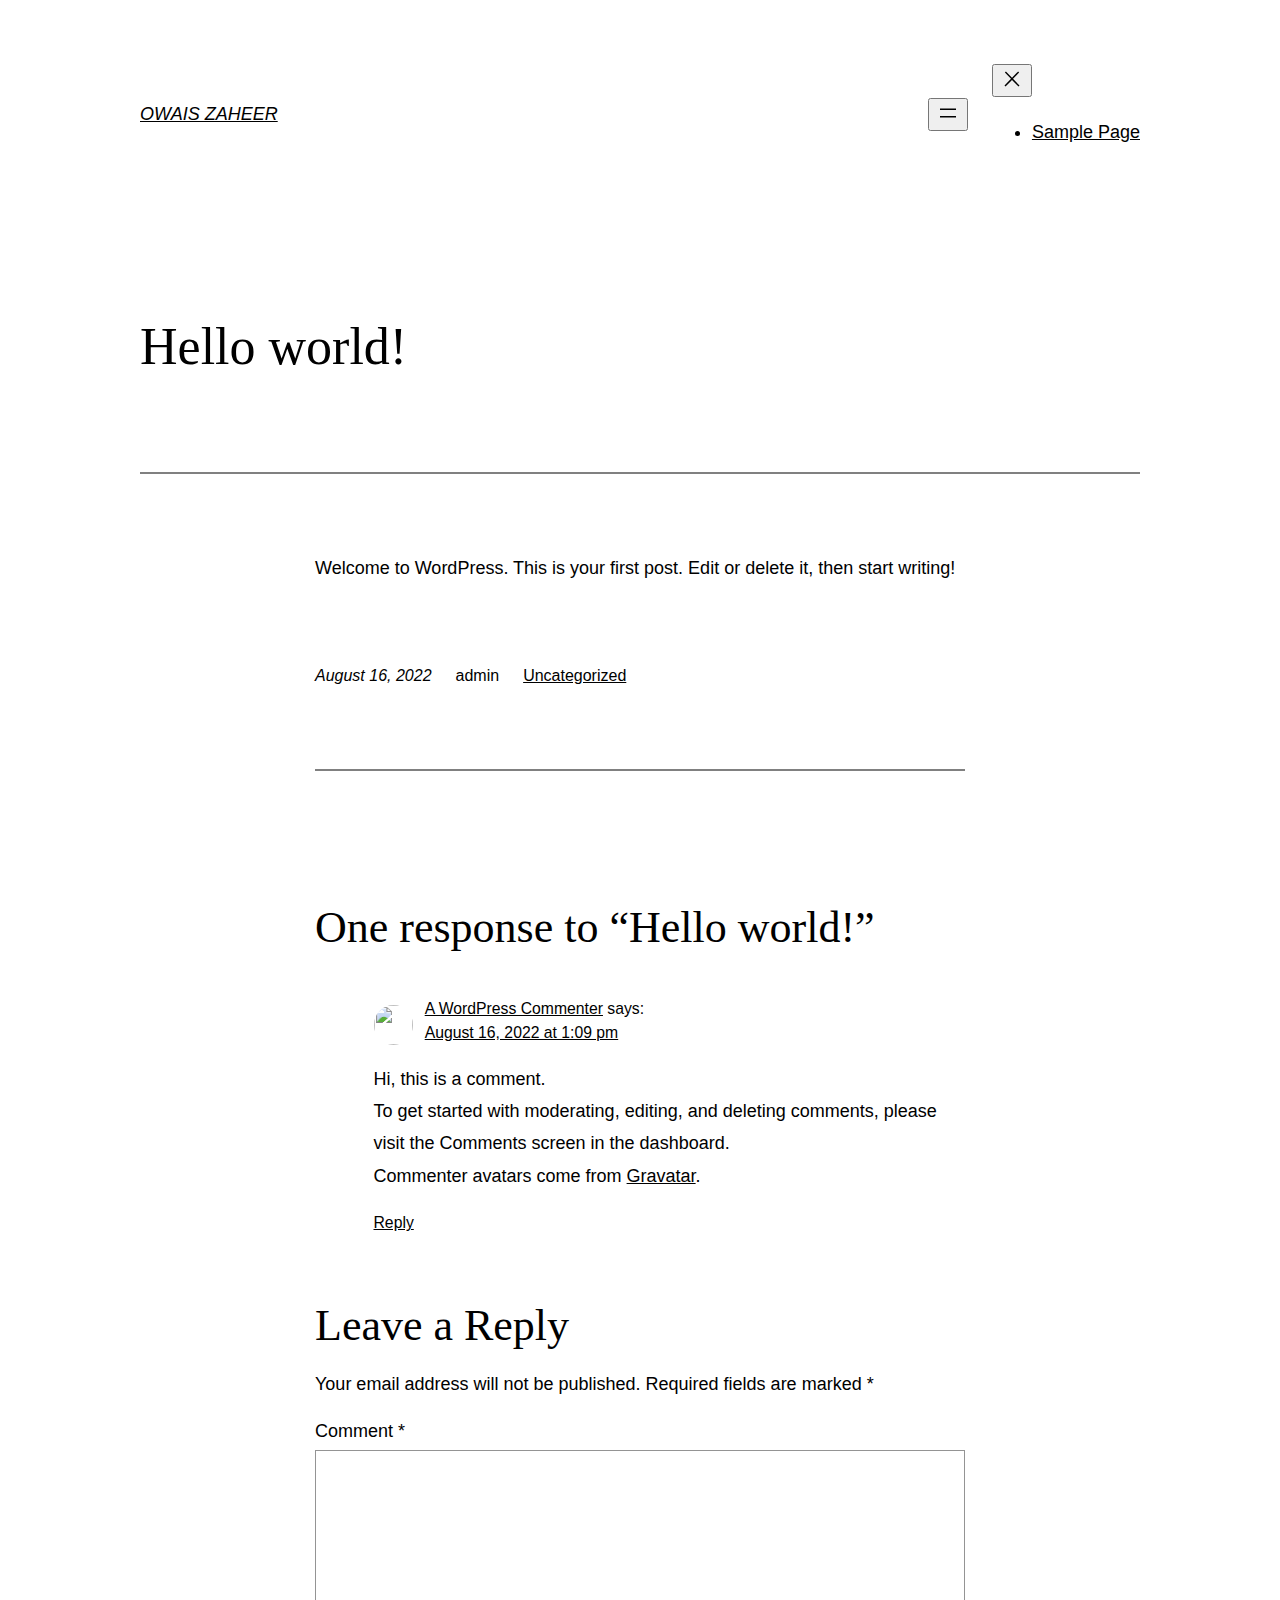
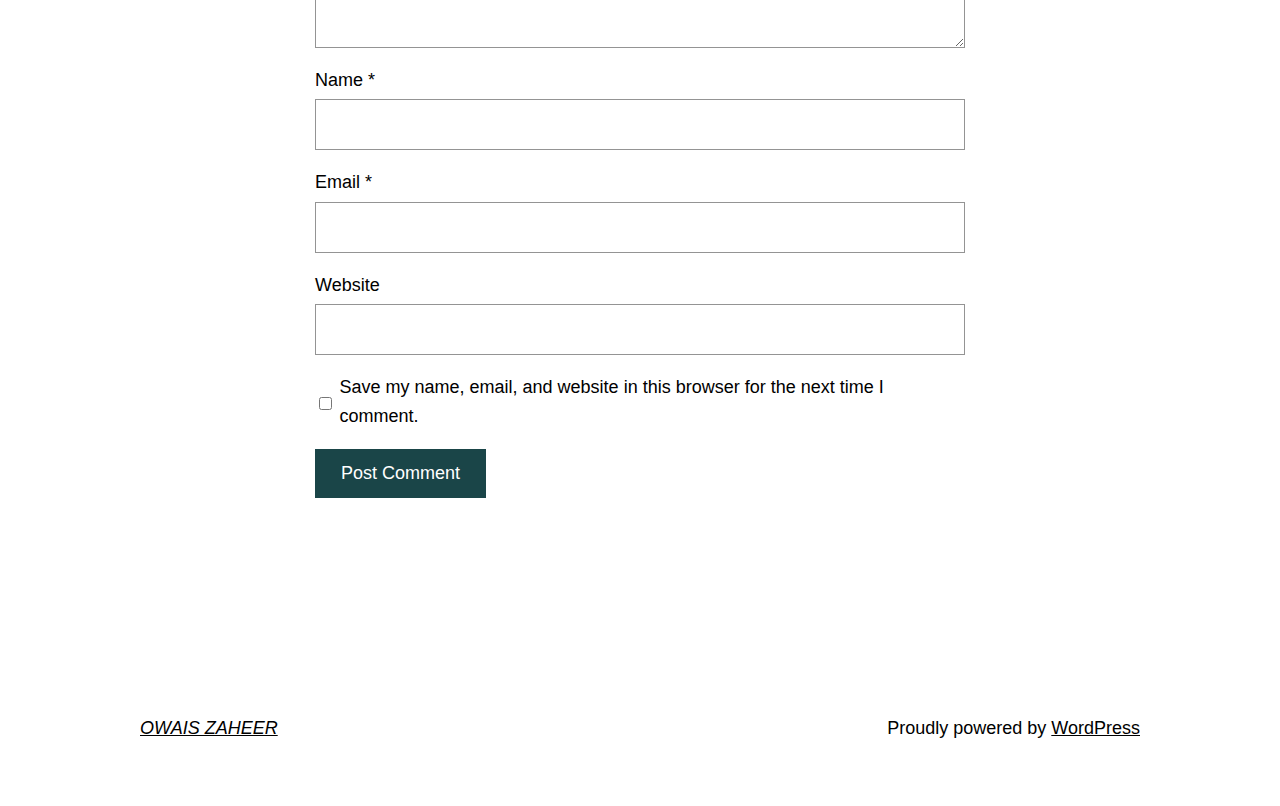
==== commit e2d96165: "4" ====
--- a/hello-world/index.html
+++ b/hello-world/index.html
@@ -157,7 +157,7 @@
 <!-- You can start editing here. -->
 
 	<h3 id="comments">
-		2 responses to &#8220;Hello world!&#8221;	</h3>
+		One response to &#8220;Hello world!&#8221;	</h3>
 
 	<div class="navigation">
 		<div class="alignleft"></div>
@@ -186,27 +186,6 @@
 <!-- .comment-content -->
 
 				<div class="reply"><a rel="nofollow" class="comment-reply-link" href="https://www.owaiss.in/hello-world/?replytocom=1#respond" data-commentid="1" data-postid="1" data-belowelement="div-comment-1" data-respondelement="respond" data-replyto="Reply to A WordPress Commenter" aria-label="Reply to A WordPress Commenter">Reply</a></div>			</article><!-- .comment-body -->
-		</li>
-<!-- #comment-## -->
-		<li id="comment-2" class="comment byuser comment-author-admin bypostauthor odd alt thread-odd thread-alt depth-1">
-			<article id="div-comment-2" class="comment-body">
-				<footer class="comment-meta">
-					<div class="comment-author vcard">
-						<img alt="" src="http://2.gravatar.com/avatar/bec60e1421a0983e42df44630a77d8f9?s=32&#038;d=mm&#038;r=g" srcset="http://2.gravatar.com/avatar/bec60e1421a0983e42df44630a77d8f9?s=64&#038;d=mm&#038;r=g 2x" class="avatar avatar-32 photo" height="32" width="32" loading="lazy">						<b class="fn"><a href="https://www.owaiss.in" rel="external nofollow ugc" class="url">admin</a></b> <span class="says">says:</span>					</div>
-<!-- .comment-author -->
-
-					<div class="comment-metadata">
-						<a href="https://www.owaiss.in/hello-world/#comment-2"><time datetime="2022-08-16T15:19:34+00:00">August 16, 2022 at 3:19 pm</time></a>					</div>
-<!-- .comment-metadata -->
-
-									</footer><!-- .comment-meta -->
-
-				<div class="comment-content">
-					<p>gg</p>
-				</div>
-<!-- .comment-content -->
-
-				<div class="reply"><a rel="nofollow" class="comment-reply-link" href="https://www.owaiss.in/hello-world/?replytocom=2#respond" data-commentid="2" data-postid="1" data-belowelement="div-comment-2" data-respondelement="respond" data-replyto="Reply to admin" aria-label="Reply to admin">Reply</a></div>			</article><!-- .comment-body -->
 		</li>
 <!-- #comment-## -->
 	</ol>
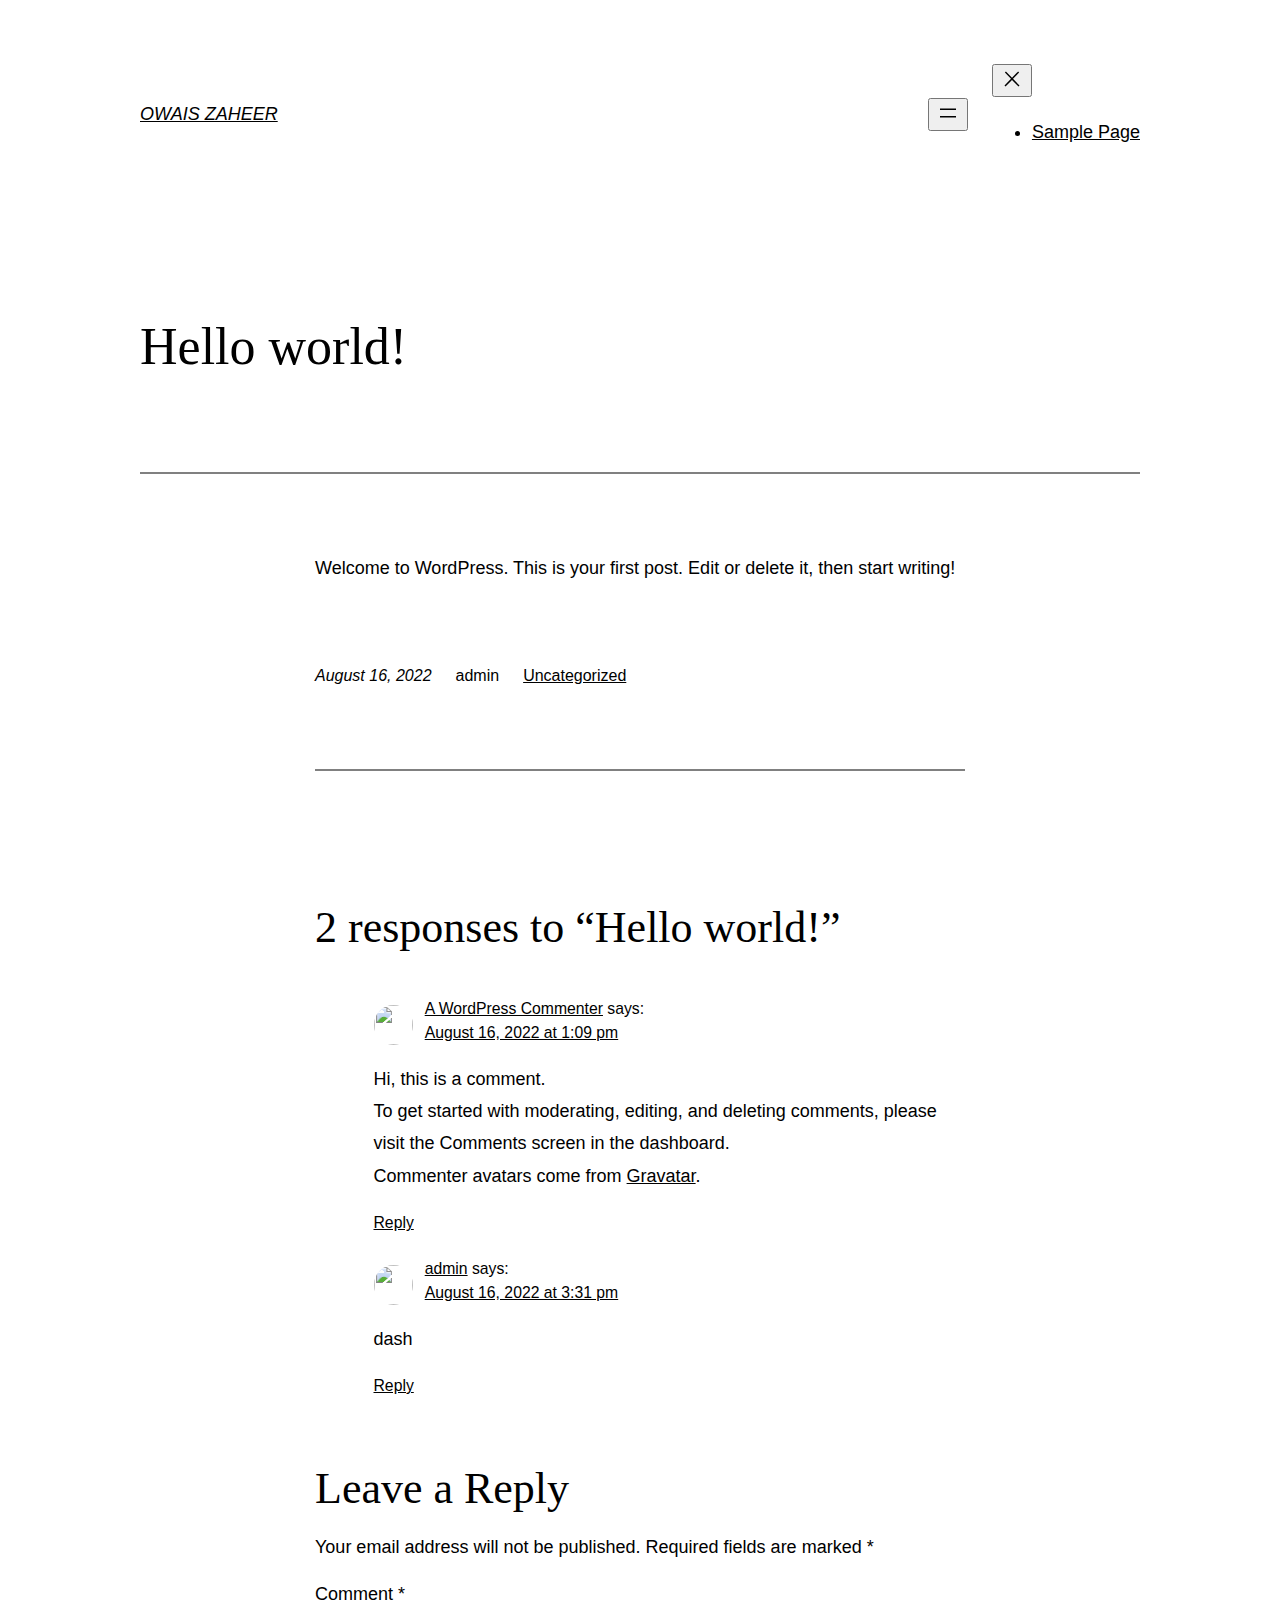
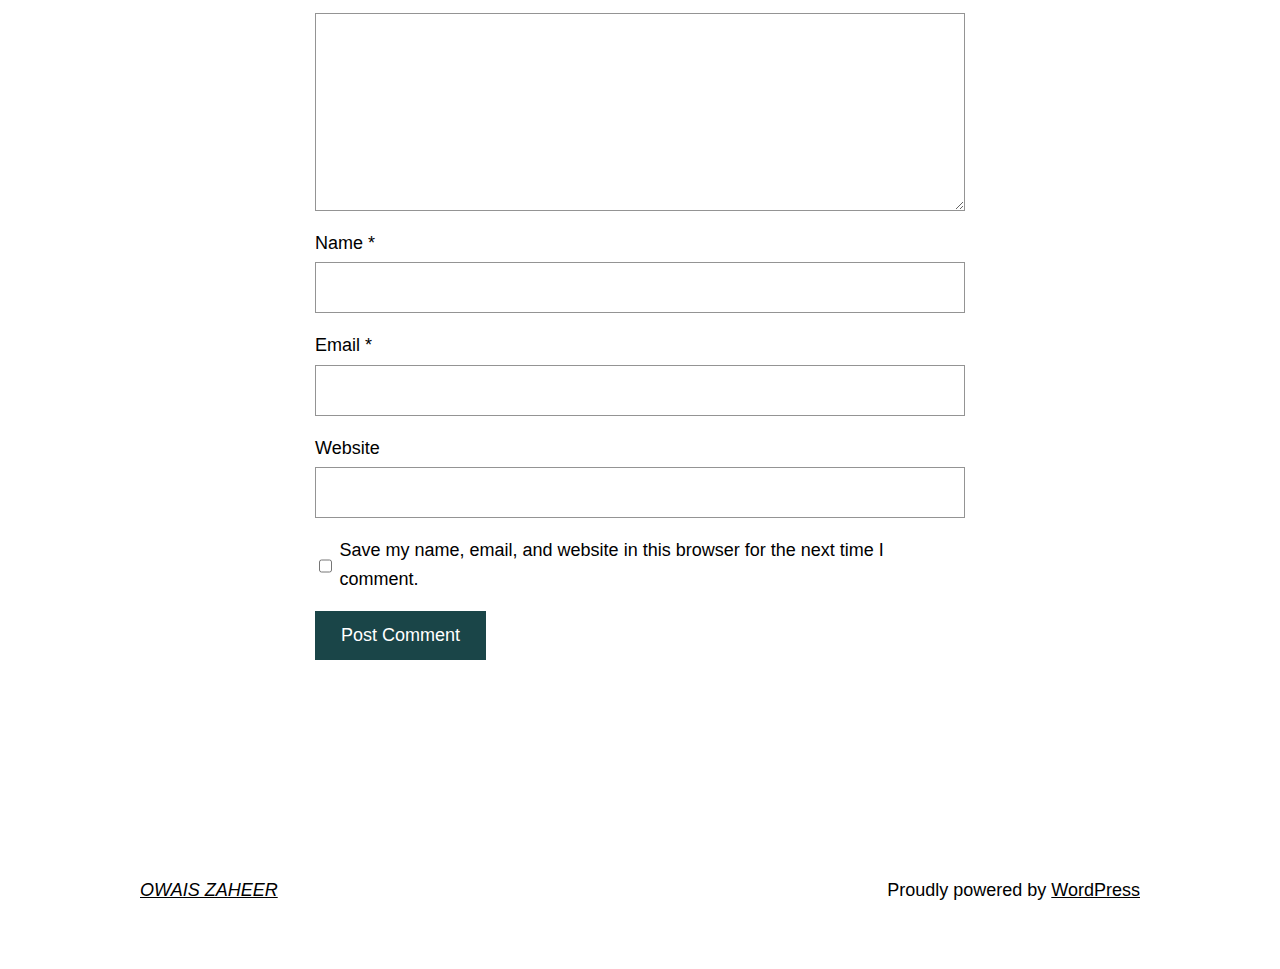
==== commit 8eea4e85: "3" ====
--- a/hello-world/index.html
+++ b/hello-world/index.html
@@ -157,7 +157,7 @@
 <!-- You can start editing here. -->
 
 	<h3 id="comments">
-		One response to &#8220;Hello world!&#8221;	</h3>
+		2 responses to &#8220;Hello world!&#8221;	</h3>
 
 	<div class="navigation">
 		<div class="alignleft"></div>
@@ -186,6 +186,27 @@
 <!-- .comment-content -->
 
 				<div class="reply"><a rel="nofollow" class="comment-reply-link" href="https://www.owaiss.in/hello-world/?replytocom=1#respond" data-commentid="1" data-postid="1" data-belowelement="div-comment-1" data-respondelement="respond" data-replyto="Reply to A WordPress Commenter" aria-label="Reply to A WordPress Commenter">Reply</a></div>			</article><!-- .comment-body -->
+		</li>
+<!-- #comment-## -->
+		<li id="comment-3" class="comment byuser comment-author-admin bypostauthor odd alt thread-odd thread-alt depth-1">
+			<article id="div-comment-3" class="comment-body">
+				<footer class="comment-meta">
+					<div class="comment-author vcard">
+						<img alt="" src="http://2.gravatar.com/avatar/bec60e1421a0983e42df44630a77d8f9?s=32&#038;d=mm&#038;r=g" srcset="http://2.gravatar.com/avatar/bec60e1421a0983e42df44630a77d8f9?s=64&#038;d=mm&#038;r=g 2x" class="avatar avatar-32 photo" height="32" width="32" loading="lazy">						<b class="fn"><a href="https://www.owaiss.in" rel="external nofollow ugc" class="url">admin</a></b> <span class="says">says:</span>					</div>
+<!-- .comment-author -->
+
+					<div class="comment-metadata">
+						<a href="https://www.owaiss.in/hello-world/#comment-3"><time datetime="2022-08-16T15:31:48+00:00">August 16, 2022 at 3:31 pm</time></a>					</div>
+<!-- .comment-metadata -->
+
+									</footer><!-- .comment-meta -->
+
+				<div class="comment-content">
+					<p>dash</p>
+				</div>
+<!-- .comment-content -->
+
+				<div class="reply"><a rel="nofollow" class="comment-reply-link" href="https://www.owaiss.in/hello-world/?replytocom=3#respond" data-commentid="3" data-postid="1" data-belowelement="div-comment-3" data-respondelement="respond" data-replyto="Reply to admin" aria-label="Reply to admin">Reply</a></div>			</article><!-- .comment-body -->
 		</li>
 <!-- #comment-## -->
 	</ol>
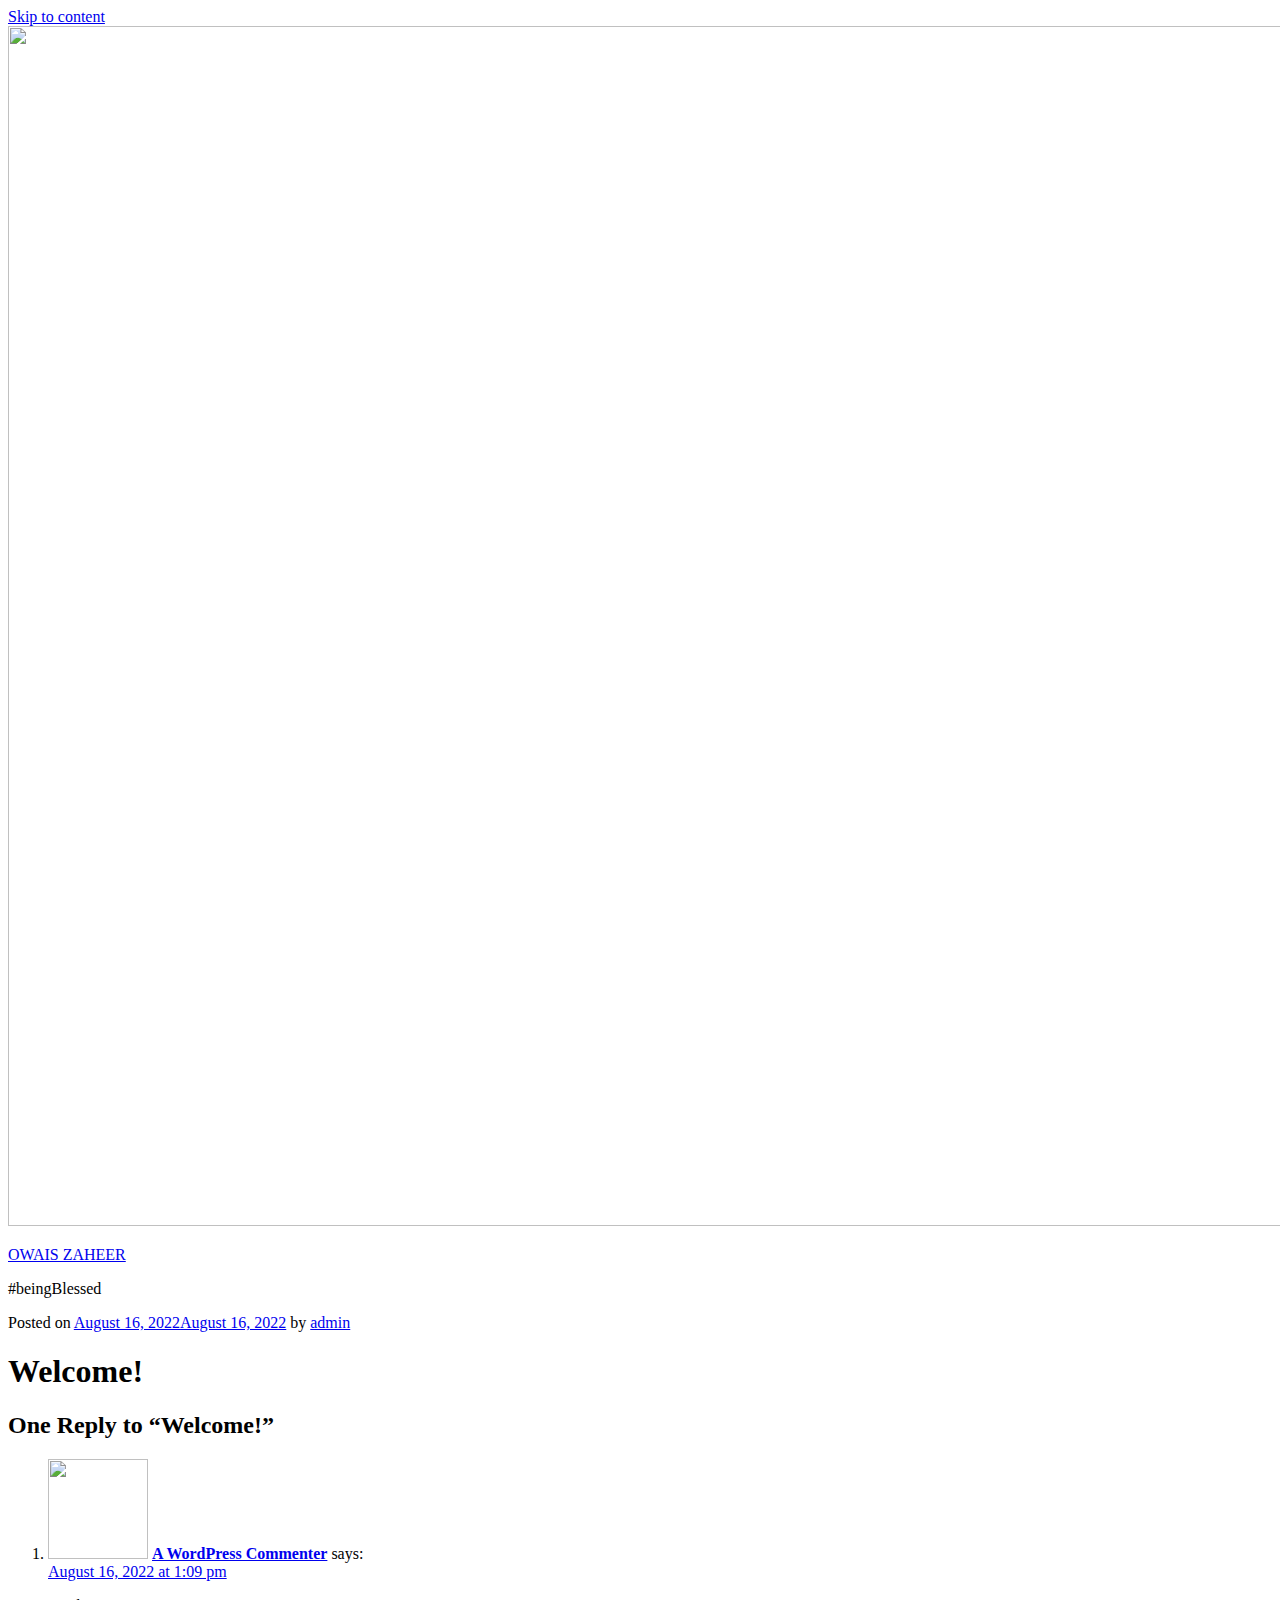
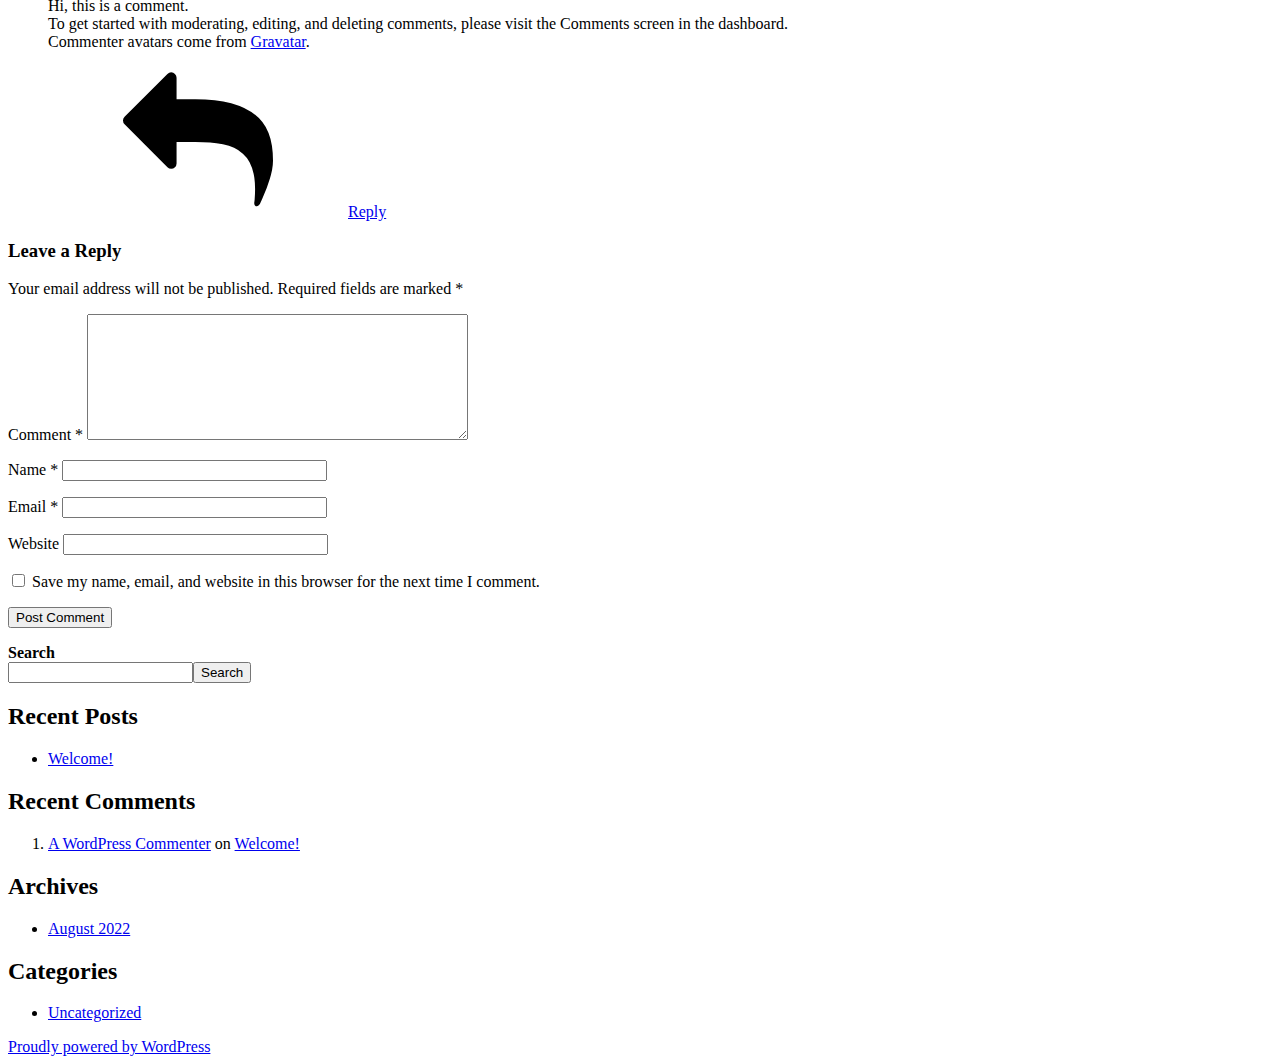
==== commit bb647c33: "3" ====
--- a/hello-world/index.html
+++ b/hello-world/index.html
@@ -1,14 +1,19 @@
 <!DOCTYPE html>
-<html lang="en-US">
+<html lang="en-US" class="no-js no-svg">
 <head>
-	<meta charset="UTF-8">
-	<meta name="viewport" content="width=device-width, initial-scale=1">
+<meta charset="UTF-8">
+<meta name="viewport" content="width=device-width, initial-scale=1">
+<link rel="profile" href="https://gmpg.org/xfn/11">
+
+<script>(function(html){html.className = html.className.replace(/\bno-js\b/,'js')})(document.documentElement);</script>
+<title>Welcome! &#8211; OWAIS ZAHEER</title>
 <meta name="robots" content="max-image-preview:large">
-<title>Hello world! &#8211; OWAIS ZAHEER</title>
+<link rel="dns-prefetch" href="//fonts.googleapis.com">
 <link rel="dns-prefetch" href="//s.w.org">
+<link href="https://fonts.gstatic.com/" crossorigin rel="preconnect">
 <link rel="alternate" type="application/rss+xml" title="OWAIS ZAHEER &raquo; Feed" href="https://www.owaiss.in/feed/">
 <link rel="alternate" type="application/rss+xml" title="OWAIS ZAHEER &raquo; Comments Feed" href="https://www.owaiss.in/comments/feed/">
-<link rel="alternate" type="application/rss+xml" title="OWAIS ZAHEER &raquo; Hello world! Comments Feed" href="https://www.owaiss.in/hello-world/feed/">
+<link rel="alternate" type="application/rss+xml" title="OWAIS ZAHEER &raquo; Welcome! Comments Feed" href="https://www.owaiss.in/hello-world/feed/">
 <script>
 window._wpemojiSettings = {"baseUrl":"https:\/\/s.w.org\/images\/core\/emoji\/14.0.0\/72x72\/","ext":".png","svgUrl":"https:\/\/s.w.org\/images\/core\/emoji\/14.0.0\/svg\/","svgExt":".svg","source":{"concatemoji":"https:\/\/www.owaiss.in\/wp-includes\/js\/wp-emoji-release.min.js?ver=6.0.1"}};
 /*! This file is auto-generated */
@@ -26,39 +31,20 @@
 	background: none !important;
 	padding: 0 !important;
 }</style>
-	<style id="wp-block-site-logo-inline-css">.wp-block-site-logo{line-height:0}.wp-block-site-logo a{display:inline-block}.wp-block-site-logo.is-default-size img{width:120px;height:auto}.wp-block-site-logo a,.wp-block-site-logo img{border-radius:inherit}.wp-block-site-logo.aligncenter{margin-left:auto;margin-right:auto;text-align:center}.wp-block-site-logo.is-style-rounded{border-radius:9999px}</style>
-<style id="wp-block-group-inline-css">.wp-block-group{box-sizing:border-box}
-:where(.wp-block-group.has-background){padding:1.25em 2.375em}</style>
-<style id="wp-block-page-list-inline-css">.wp-block-navigation .wp-block-page-list{display:flex;flex-direction:var(--navigation-layout-direction,initial);justify-content:var(--navigation-layout-justify,initial);align-items:var(--navigation-layout-align,initial);flex-wrap:var(--navigation-layout-wrap,wrap);background-color:inherit}.wp-block-navigation .wp-block-navigation-item{background-color:inherit}</style>
-<link rel="stylesheet" id="wp-block-navigation-css" href="https://www.owaiss.in/wp-includes/blocks/navigation/style.min.css?ver=6.0.1" media="all">
-<style id="wp-block-template-part-inline-css">.wp-block-template-part.has-background{padding:1.25em 2.375em;margin-top:0;margin-bottom:0}</style>
-<style id="wp-block-post-title-inline-css">.wp-block-post-title{word-break:break-word}.wp-block-post-title a{display:inline-block}</style>
-<style id="wp-block-post-featured-image-inline-css">.wp-block-post-featured-image{margin-left:0;margin-right:0}.wp-block-post-featured-image a{display:block}.wp-block-post-featured-image img{max-width:100%;width:100%;height:auto;vertical-align:bottom}.wp-block-post-featured-image.alignfull img,.wp-block-post-featured-image.alignwide img{width:100%}</style>
-<style id="wp-block-separator-inline-css">@charset "UTF-8";.wp-block-separator{border-top:1px solid;border-bottom:1px solid}.wp-block-separator.is-style-dots{background:none!important;border:none;text-align:center;line-height:1;height:auto}.wp-block-separator.is-style-dots:before{content:"···";color:currentColor;font-size:1.5em;letter-spacing:2em;padding-left:2em;font-family:serif}
-.wp-block-separator.has-css-opacity{opacity:.4}.wp-block-separator{border:none;border-bottom:2px solid;margin-left:auto;margin-right:auto}.wp-block-separator.has-alpha-channel-opacity{opacity:1}.wp-block-separator:not(.is-style-wide):not(.is-style-dots){width:100px}.wp-block-separator.has-background:not(.is-style-dots){border-bottom:none;height:1px}.wp-block-separator.has-background:not(.is-style-wide):not(.is-style-dots){height:2px}</style>
-<style id="wp-block-spacer-inline-css">.wp-block-spacer{clear:both}</style>
-<style id="wp-block-paragraph-inline-css">.is-small-text{font-size:.875em}.is-regular-text{font-size:1em}.is-large-text{font-size:2.25em}.is-larger-text{font-size:3em}.has-drop-cap:not(:focus):first-letter{float:left;font-size:8.4em;line-height:.68;font-weight:100;margin:.05em .1em 0 0;text-transform:uppercase;font-style:normal}p.has-drop-cap.has-background{overflow:hidden}p.has-background{padding:1.25em 2.375em}:where(p.has-text-color:not(.has-link-color)) a{color:inherit}</style>
-<style id="wp-block-post-author-inline-css">.wp-block-post-author{display:flex;flex-wrap:wrap}.wp-block-post-author__byline{width:100%;margin-top:0;margin-bottom:0;font-size:.5em}.wp-block-post-author__avatar{margin-right:1em}.wp-block-post-author__bio{margin-bottom:.7em;font-size:.7em}.wp-block-post-author__content{flex-grow:1;flex-basis:0}.wp-block-post-author__name{margin:0}</style>
-<style id="wp-block-post-terms-inline-css">.wp-block-post-terms__separator{white-space:pre-wrap}</style>
-<style id="wp-block-post-comments-inline-css">.wp-block-post-comments .alignleft{float:left}.wp-block-post-comments .alignright{float:right}.wp-block-post-comments .navigation:after{content:"";display:table;clear:both}.wp-block-post-comments .commentlist{clear:both;list-style:none;margin:0;padding:0}.wp-block-post-comments .commentlist .comment{min-height:2.25em;padding-left:3.25em}.wp-block-post-comments .commentlist .comment p{font-size:1em;line-height:1.8;margin:1em 0}.wp-block-post-comments .commentlist .children{list-style:none;margin:0;padding:0}.wp-block-post-comments .comment-author{line-height:1.5}.wp-block-post-comments .comment-author .avatar{border-radius:1.5em;display:block;float:left;height:2.5em;margin-top:.5em;margin-right:.75em;width:2.5em}.wp-block-post-comments .comment-author cite{font-style:normal}.wp-block-post-comments .comment-meta{font-size:.875em;line-height:1.5}.wp-block-post-comments .comment-meta b{font-weight:400}.wp-block-post-comments .comment-meta .comment-awaiting-moderation{margin-top:1em;margin-bottom:1em;display:block}.wp-block-post-comments .comment-body .commentmetadata{font-size:.875em}.wp-block-post-comments .comment-form-author label,.wp-block-post-comments .comment-form-comment label,.wp-block-post-comments .comment-form-email label,.wp-block-post-comments .comment-form-url label{display:block;margin-bottom:.25em}.wp-block-post-comments .comment-form input:not([type=submit]):not([type=checkbox]),.wp-block-post-comments .comment-form textarea{display:block;box-sizing:border-box;width:100%}.wp-block-post-comments .comment-form-cookies-consent{display:flex;gap:.25em}.wp-block-post-comments .comment-form-cookies-consent #wp-comment-cookies-consent{margin-top:.35em}.wp-block-post-comments .comment-reply-title{margin-bottom:0}.wp-block-post-comments .comment-reply-title :where(small){font-size:var(--wp--preset--font-size--medium,smaller);margin-left:.5em}.wp-block-post-comments .reply{font-size:.875em;margin-bottom:1.4em}.wp-block-post-comments input:not([type=submit]),.wp-block-post-comments textarea{border:1px solid #949494;font-size:1em;font-family:inherit}.wp-block-post-comments input:not([type=submit]):not([type=checkbox]),.wp-block-post-comments textarea{padding:calc(.667em + 2px)}.wp-block-post-comments input[type=submit]{border:none}</style>
-<style id="wp-block-buttons-inline-css">.wp-block-buttons.is-vertical{flex-direction:column}.wp-block-buttons.is-vertical>.wp-block-button:last-child{margin-bottom:0}.wp-block-buttons>.wp-block-button{display:inline-block;margin:0}.wp-block-buttons.is-content-justification-left{justify-content:flex-start}.wp-block-buttons.is-content-justification-left.is-vertical{align-items:flex-start}.wp-block-buttons.is-content-justification-center{justify-content:center}.wp-block-buttons.is-content-justification-center.is-vertical{align-items:center}.wp-block-buttons.is-content-justification-right{justify-content:flex-end}.wp-block-buttons.is-content-justification-right.is-vertical{align-items:flex-end}.wp-block-buttons.is-content-justification-space-between{justify-content:space-between}.wp-block-buttons.aligncenter{text-align:center}.wp-block-buttons:not(.is-content-justification-space-between,.is-content-justification-right,.is-content-justification-left,.is-content-justification-center) .wp-block-button.aligncenter{margin-left:auto;margin-right:auto;width:100%}.wp-block-button.aligncenter{text-align:center}</style>
-<style id="wp-block-button-inline-css">.wp-block-button__link{color:#fff;background-color:#32373c;border-radius:9999px;box-shadow:none;cursor:pointer;display:inline-block;font-size:1.125em;padding:calc(.667em + 2px) calc(1.333em + 2px);text-align:center;text-decoration:none;word-break:break-word;box-sizing:border-box}.wp-block-button__link:active,.wp-block-button__link:focus,.wp-block-button__link:hover,.wp-block-button__link:visited{color:#fff}.wp-block-button__link.aligncenter{text-align:center}.wp-block-button__link.alignright{text-align:right}.wp-block-buttons>.wp-block-button.has-custom-width{max-width:none}.wp-block-buttons>.wp-block-button.has-custom-width .wp-block-button__link{width:100%}.wp-block-buttons>.wp-block-button.has-custom-font-size .wp-block-button__link{font-size:inherit}.wp-block-buttons>.wp-block-button.wp-block-button__width-25{width:calc(25% - var(--wp--style--block-gap, .5em)*0.75)}.wp-block-buttons>.wp-block-button.wp-block-button__width-50{width:calc(50% - var(--wp--style--block-gap, .5em)*0.5)}.wp-block-buttons>.wp-block-button.wp-block-button__width-75{width:calc(75% - var(--wp--style--block-gap, .5em)*0.25)}.wp-block-buttons>.wp-block-button.wp-block-button__width-100{width:100%;flex-basis:100%}.wp-block-buttons.is-vertical>.wp-block-button.wp-block-button__width-25{width:25%}.wp-block-buttons.is-vertical>.wp-block-button.wp-block-button__width-50{width:50%}.wp-block-buttons.is-vertical>.wp-block-button.wp-block-button__width-75{width:75%}.wp-block-button.is-style-squared,.wp-block-button__link.wp-block-button.is-style-squared{border-radius:0}.wp-block-button.no-border-radius,.wp-block-button__link.no-border-radius{border-radius:0!important}.is-style-outline>:where(.wp-block-button__link),:where(.wp-block-button__link).is-style-outline{border:2px solid;padding:.667em 1.333em}.is-style-outline>.wp-block-button__link:not(.has-text-color),.wp-block-button__link.is-style-outline:not(.has-text-color){color:currentColor}.is-style-outline>.wp-block-button__link:not(.has-background),.wp-block-button__link.is-style-outline:not(.has-background){background-color:transparent}</style>
-<style id="wp-block-library-inline-css">:root{--wp-admin-theme-color:#007cba;--wp-admin-theme-color--rgb:0,124,186;--wp-admin-theme-color-darker-10:#006ba1;--wp-admin-theme-color-darker-10--rgb:0,107,161;--wp-admin-theme-color-darker-20:#005a87;--wp-admin-theme-color-darker-20--rgb:0,90,135;--wp-admin-border-width-focus:2px}@media (-webkit-min-device-pixel-ratio:2),(min-resolution:192dpi){:root{--wp-admin-border-width-focus:1.5px}}:root{--wp--preset--font-size--normal:16px;--wp--preset--font-size--huge:42px}:root .has-very-light-gray-background-color{background-color:#eee}:root .has-very-dark-gray-background-color{background-color:#313131}:root .has-very-light-gray-color{color:#eee}:root .has-very-dark-gray-color{color:#313131}:root .has-vivid-green-cyan-to-vivid-cyan-blue-gradient-background{background:linear-gradient(135deg,#00d084,#0693e3)}:root .has-purple-crush-gradient-background{background:linear-gradient(135deg,#34e2e4,#4721fb 50%,#ab1dfe)}:root .has-hazy-dawn-gradient-background{background:linear-gradient(135deg,#faaca8,#dad0ec)}:root .has-subdued-olive-gradient-background{background:linear-gradient(135deg,#fafae1,#67a671)}:root .has-atomic-cream-gradient-background{background:linear-gradient(135deg,#fdd79a,#004a59)}:root .has-nightshade-gradient-background{background:linear-gradient(135deg,#330968,#31cdcf)}:root .has-midnight-gradient-background{background:linear-gradient(135deg,#020381,#2874fc)}.has-regular-font-size{font-size:1em}.has-larger-font-size{font-size:2.625em}.has-normal-font-size{font-size:var(--wp--preset--font-size--normal)}.has-huge-font-size{font-size:var(--wp--preset--font-size--huge)}.has-text-align-center{text-align:center}.has-text-align-left{text-align:left}.has-text-align-right{text-align:right}#end-resizable-editor-section{display:none}.aligncenter{clear:both}.items-justified-left{justify-content:flex-start}.items-justified-center{justify-content:center}.items-justified-right{justify-content:flex-end}.items-justified-space-between{justify-content:space-between}.screen-reader-text{border:0;clip:rect(1px,1px,1px,1px);-webkit-clip-path:inset(50%);clip-path:inset(50%);height:1px;margin:-1px;overflow:hidden;padding:0;position:absolute;width:1px;word-wrap:normal!important}.screen-reader-text:focus{background-color:#ddd;clip:auto!important;-webkit-clip-path:none;clip-path:none;color:#444;display:block;font-size:1em;height:auto;left:5px;line-height:normal;padding:15px 23px 14px;text-decoration:none;top:5px;width:auto;z-index:100000}html :where(.has-border-color),html :where([style*=border-width]){border-style:solid}html :where(img[class*=wp-image-]){height:auto;max-width:100%}</style>
-<style id="global-styles-inline-css">body{--wp--preset--color--black: #000000;--wp--preset--color--cyan-bluish-gray: #abb8c3;--wp--preset--color--white: #ffffff;--wp--preset--color--pale-pink: #f78da7;--wp--preset--color--vivid-red: #cf2e2e;--wp--preset--color--luminous-vivid-orange: #ff6900;--wp--preset--color--luminous-vivid-amber: #fcb900;--wp--preset--color--light-green-cyan: #7bdcb5;--wp--preset--color--vivid-green-cyan: #00d084;--wp--preset--color--pale-cyan-blue: #8ed1fc;--wp--preset--color--vivid-cyan-blue: #0693e3;--wp--preset--color--vivid-purple: #9b51e0;--wp--preset--color--foreground: #000000;--wp--preset--color--background: #ffffff;--wp--preset--color--primary: #1a4548;--wp--preset--color--secondary: #ffe2c7;--wp--preset--color--tertiary: #F6F6F6;--wp--preset--gradient--vivid-cyan-blue-to-vivid-purple: linear-gradient(135deg,rgba(6,147,227,1) 0%,rgb(155,81,224) 100%);--wp--preset--gradient--light-green-cyan-to-vivid-green-cyan: linear-gradient(135deg,rgb(122,220,180) 0%,rgb(0,208,130) 100%);--wp--preset--gradient--luminous-vivid-amber-to-luminous-vivid-orange: linear-gradient(135deg,rgba(252,185,0,1) 0%,rgba(255,105,0,1) 100%);--wp--preset--gradient--luminous-vivid-orange-to-vivid-red: linear-gradient(135deg,rgba(255,105,0,1) 0%,rgb(207,46,46) 100%);--wp--preset--gradient--very-light-gray-to-cyan-bluish-gray: linear-gradient(135deg,rgb(238,238,238) 0%,rgb(169,184,195) 100%);--wp--preset--gradient--cool-to-warm-spectrum: linear-gradient(135deg,rgb(74,234,220) 0%,rgb(151,120,209) 20%,rgb(207,42,186) 40%,rgb(238,44,130) 60%,rgb(251,105,98) 80%,rgb(254,248,76) 100%);--wp--preset--gradient--blush-light-purple: linear-gradient(135deg,rgb(255,206,236) 0%,rgb(152,150,240) 100%);--wp--preset--gradient--blush-bordeaux: linear-gradient(135deg,rgb(254,205,165) 0%,rgb(254,45,45) 50%,rgb(107,0,62) 100%);--wp--preset--gradient--luminous-dusk: linear-gradient(135deg,rgb(255,203,112) 0%,rgb(199,81,192) 50%,rgb(65,88,208) 100%);--wp--preset--gradient--pale-ocean: linear-gradient(135deg,rgb(255,245,203) 0%,rgb(182,227,212) 50%,rgb(51,167,181) 100%);--wp--preset--gradient--electric-grass: linear-gradient(135deg,rgb(202,248,128) 0%,rgb(113,206,126) 100%);--wp--preset--gradient--midnight: linear-gradient(135deg,rgb(2,3,129) 0%,rgb(40,116,252) 100%);--wp--preset--gradient--vertical-secondary-to-tertiary: linear-gradient(to bottom,var(--wp--preset--color--secondary) 0%,var(--wp--preset--color--tertiary) 100%);--wp--preset--gradient--vertical-secondary-to-background: linear-gradient(to bottom,var(--wp--preset--color--secondary) 0%,var(--wp--preset--color--background) 100%);--wp--preset--gradient--vertical-tertiary-to-background: linear-gradient(to bottom,var(--wp--preset--color--tertiary) 0%,var(--wp--preset--color--background) 100%);--wp--preset--gradient--diagonal-primary-to-foreground: linear-gradient(to bottom right,var(--wp--preset--color--primary) 0%,var(--wp--preset--color--foreground) 100%);--wp--preset--gradient--diagonal-secondary-to-background: linear-gradient(to bottom right,var(--wp--preset--color--secondary) 50%,var(--wp--preset--color--background) 50%);--wp--preset--gradient--diagonal-background-to-secondary: linear-gradient(to bottom right,var(--wp--preset--color--background) 50%,var(--wp--preset--color--secondary) 50%);--wp--preset--gradient--diagonal-tertiary-to-background: linear-gradient(to bottom right,var(--wp--preset--color--tertiary) 50%,var(--wp--preset--color--background) 50%);--wp--preset--gradient--diagonal-background-to-tertiary: linear-gradient(to bottom right,var(--wp--preset--color--background) 50%,var(--wp--preset--color--tertiary) 50%);--wp--preset--duotone--dark-grayscale: url('#wp-duotone-dark-grayscale');--wp--preset--duotone--grayscale: url('#wp-duotone-grayscale');--wp--preset--duotone--purple-yellow: url('#wp-duotone-purple-yellow');--wp--preset--duotone--blue-red: url('#wp-duotone-blue-red');--wp--preset--duotone--midnight: url('#wp-duotone-midnight');--wp--preset--duotone--magenta-yellow: url('#wp-duotone-magenta-yellow');--wp--preset--duotone--purple-green: url('#wp-duotone-purple-green');--wp--preset--duotone--blue-orange: url('#wp-duotone-blue-orange');--wp--preset--duotone--foreground-and-background: url('#wp-duotone-foreground-and-background');--wp--preset--duotone--foreground-and-secondary: url('#wp-duotone-foreground-and-secondary');--wp--preset--duotone--foreground-and-tertiary: url('#wp-duotone-foreground-and-tertiary');--wp--preset--duotone--primary-and-background: url('#wp-duotone-primary-and-background');--wp--preset--duotone--primary-and-secondary: url('#wp-duotone-primary-and-secondary');--wp--preset--duotone--primary-and-tertiary: url('#wp-duotone-primary-and-tertiary');--wp--preset--font-size--small: 1rem;--wp--preset--font-size--medium: 1.125rem;--wp--preset--font-size--large: 1.75rem;--wp--preset--font-size--x-large: clamp(1.75rem, 3vw, 2.25rem);--wp--preset--font-family--system-font: -apple-system,BlinkMacSystemFont,"Segoe UI",Roboto,Oxygen-Sans,Ubuntu,Cantarell,"Helvetica Neue",sans-serif;--wp--preset--font-family--source-serif-pro: "Source Serif Pro", serif;--wp--custom--spacing--small: max(1.25rem, 5vw);--wp--custom--spacing--medium: clamp(2rem, 8vw, calc(4 * var(--wp--style--block-gap)));--wp--custom--spacing--large: clamp(4rem, 10vw, 8rem);--wp--custom--spacing--outer: var(--wp--custom--spacing--small, 1.25rem);--wp--custom--typography--font-size--huge: clamp(2.25rem, 4vw, 2.75rem);--wp--custom--typography--font-size--gigantic: clamp(2.75rem, 6vw, 3.25rem);--wp--custom--typography--font-size--colossal: clamp(3.25rem, 8vw, 6.25rem);--wp--custom--typography--line-height--tiny: 1.15;--wp--custom--typography--line-height--small: 1.2;--wp--custom--typography--line-height--medium: 1.4;--wp--custom--typography--line-height--normal: 1.6;}body { margin: 0; }body{background-color: var(--wp--preset--color--background);color: var(--wp--preset--color--foreground);font-family: var(--wp--preset--font-family--system-font);font-size: var(--wp--preset--font-size--medium);line-height: var(--wp--custom--typography--line-height--normal);--wp--style--block-gap: 1.5rem;}.wp-site-blocks > .alignleft { float: left; margin-right: 2em; }.wp-site-blocks > .alignright { float: right; margin-left: 2em; }.wp-site-blocks > .aligncenter { justify-content: center; margin-left: auto; margin-right: auto; }.wp-site-blocks > * { margin-block-start: 0; margin-block-end: 0; }.wp-site-blocks > * + * { margin-block-start: var( --wp--style--block-gap ); }h1{font-family: var(--wp--preset--font-family--source-serif-pro);font-size: var(--wp--custom--typography--font-size--colossal);font-weight: 300;line-height: var(--wp--custom--typography--line-height--tiny);}h2{font-family: var(--wp--preset--font-family--source-serif-pro);font-size: var(--wp--custom--typography--font-size--gigantic);font-weight: 300;line-height: var(--wp--custom--typography--line-height--small);}h3{font-family: var(--wp--preset--font-family--source-serif-pro);font-size: var(--wp--custom--typography--font-size--huge);font-weight: 300;line-height: var(--wp--custom--typography--line-height--tiny);}h4{font-family: var(--wp--preset--font-family--source-serif-pro);font-size: var(--wp--preset--font-size--x-large);font-weight: 300;line-height: var(--wp--custom--typography--line-height--tiny);}h5{font-family: var(--wp--preset--font-family--system-font);font-size: var(--wp--preset--font-size--medium);font-weight: 700;line-height: var(--wp--custom--typography--line-height--normal);text-transform: uppercase;}h6{font-family: var(--wp--preset--font-family--system-font);font-size: var(--wp--preset--font-size--medium);font-weight: 400;line-height: var(--wp--custom--typography--line-height--normal);text-transform: uppercase;}a{color: var(--wp--preset--color--foreground);}.wp-block-button__link{background-color: var(--wp--preset--color--primary);border-radius: 0;color: var(--wp--preset--color--background);font-size: var(--wp--preset--font-size--medium);}.wp-block-post-title{font-family: var(--wp--preset--font-family--source-serif-pro);font-size: var(--wp--custom--typography--font-size--gigantic);font-weight: 300;line-height: var(--wp--custom--typography--line-height--tiny);}.wp-block-post-comments{padding-top: var(--wp--custom--spacing--small);}.wp-block-pullquote{border-width: 1px 0;}.wp-block-query-title{font-family: var(--wp--preset--font-family--source-serif-pro);font-size: var(--wp--custom--typography--font-size--gigantic);font-weight: 300;line-height: var(--wp--custom--typography--line-height--small);}.wp-block-quote{border-width: 1px;}.wp-block-site-title{font-family: var(--wp--preset--font-family--system-font);font-size: var(--wp--preset--font-size--medium);font-style: italic;font-weight: normal;line-height: var(--wp--custom--typography--line-height--normal);}.has-black-color{color: var(--wp--preset--color--black) !important;}.has-cyan-bluish-gray-color{color: var(--wp--preset--color--cyan-bluish-gray) !important;}.has-white-color{color: var(--wp--preset--color--white) !important;}.has-pale-pink-color{color: var(--wp--preset--color--pale-pink) !important;}.has-vivid-red-color{color: var(--wp--preset--color--vivid-red) !important;}.has-luminous-vivid-orange-color{color: var(--wp--preset--color--luminous-vivid-orange) !important;}.has-luminous-vivid-amber-color{color: var(--wp--preset--color--luminous-vivid-amber) !important;}.has-light-green-cyan-color{color: var(--wp--preset--color--light-green-cyan) !important;}.has-vivid-green-cyan-color{color: var(--wp--preset--color--vivid-green-cyan) !important;}.has-pale-cyan-blue-color{color: var(--wp--preset--color--pale-cyan-blue) !important;}.has-vivid-cyan-blue-color{color: var(--wp--preset--color--vivid-cyan-blue) !important;}.has-vivid-purple-color{color: var(--wp--preset--color--vivid-purple) !important;}.has-foreground-color{color: var(--wp--preset--color--foreground) !important;}.has-background-color{color: var(--wp--preset--color--background) !important;}.has-primary-color{color: var(--wp--preset--color--primary) !important;}.has-secondary-color{color: var(--wp--preset--color--secondary) !important;}.has-tertiary-color{color: var(--wp--preset--color--tertiary) !important;}.has-black-background-color{background-color: var(--wp--preset--color--black) !important;}.has-cyan-bluish-gray-background-color{background-color: var(--wp--preset--color--cyan-bluish-gray) !important;}.has-white-background-color{background-color: var(--wp--preset--color--white) !important;}.has-pale-pink-background-color{background-color: var(--wp--preset--color--pale-pink) !important;}.has-vivid-red-background-color{background-color: var(--wp--preset--color--vivid-red) !important;}.has-luminous-vivid-orange-background-color{background-color: var(--wp--preset--color--luminous-vivid-orange) !important;}.has-luminous-vivid-amber-background-color{background-color: var(--wp--preset--color--luminous-vivid-amber) !important;}.has-light-green-cyan-background-color{background-color: var(--wp--preset--color--light-green-cyan) !important;}.has-vivid-green-cyan-background-color{background-color: var(--wp--preset--color--vivid-green-cyan) !important;}.has-pale-cyan-blue-background-color{background-color: var(--wp--preset--color--pale-cyan-blue) !important;}.has-vivid-cyan-blue-background-color{background-color: var(--wp--preset--color--vivid-cyan-blue) !important;}.has-vivid-purple-background-color{background-color: var(--wp--preset--color--vivid-purple) !important;}.has-foreground-background-color{background-color: var(--wp--preset--color--foreground) !important;}.has-background-background-color{background-color: var(--wp--preset--color--background) !important;}.has-primary-background-color{background-color: var(--wp--preset--color--primary) !important;}.has-secondary-background-color{background-color: var(--wp--preset--color--secondary) !important;}.has-tertiary-background-color{background-color: var(--wp--preset--color--tertiary) !important;}.has-black-border-color{border-color: var(--wp--preset--color--black) !important;}.has-cyan-bluish-gray-border-color{border-color: var(--wp--preset--color--cyan-bluish-gray) !important;}.has-white-border-color{border-color: var(--wp--preset--color--white) !important;}.has-pale-pink-border-color{border-color: var(--wp--preset--color--pale-pink) !important;}.has-vivid-red-border-color{border-color: var(--wp--preset--color--vivid-red) !important;}.has-luminous-vivid-orange-border-color{border-color: var(--wp--preset--color--luminous-vivid-orange) !important;}.has-luminous-vivid-amber-border-color{border-color: var(--wp--preset--color--luminous-vivid-amber) !important;}.has-light-green-cyan-border-color{border-color: var(--wp--preset--color--light-green-cyan) !important;}.has-vivid-green-cyan-border-color{border-color: var(--wp--preset--color--vivid-green-cyan) !important;}.has-pale-cyan-blue-border-color{border-color: var(--wp--preset--color--pale-cyan-blue) !important;}.has-vivid-cyan-blue-border-color{border-color: var(--wp--preset--color--vivid-cyan-blue) !important;}.has-vivid-purple-border-color{border-color: var(--wp--preset--color--vivid-purple) !important;}.has-foreground-border-color{border-color: var(--wp--preset--color--foreground) !important;}.has-background-border-color{border-color: var(--wp--preset--color--background) !important;}.has-primary-border-color{border-color: var(--wp--preset--color--primary) !important;}.has-secondary-border-color{border-color: var(--wp--preset--color--secondary) !important;}.has-tertiary-border-color{border-color: var(--wp--preset--color--tertiary) !important;}.has-vivid-cyan-blue-to-vivid-purple-gradient-background{background: var(--wp--preset--gradient--vivid-cyan-blue-to-vivid-purple) !important;}.has-light-green-cyan-to-vivid-green-cyan-gradient-background{background: var(--wp--preset--gradient--light-green-cyan-to-vivid-green-cyan) !important;}.has-luminous-vivid-amber-to-luminous-vivid-orange-gradient-background{background: var(--wp--preset--gradient--luminous-vivid-amber-to-luminous-vivid-orange) !important;}.has-luminous-vivid-orange-to-vivid-red-gradient-background{background: var(--wp--preset--gradient--luminous-vivid-orange-to-vivid-red) !important;}.has-very-light-gray-to-cyan-bluish-gray-gradient-background{background: var(--wp--preset--gradient--very-light-gray-to-cyan-bluish-gray) !important;}.has-cool-to-warm-spectrum-gradient-background{background: var(--wp--preset--gradient--cool-to-warm-spectrum) !important;}.has-blush-light-purple-gradient-background{background: var(--wp--preset--gradient--blush-light-purple) !important;}.has-blush-bordeaux-gradient-background{background: var(--wp--preset--gradient--blush-bordeaux) !important;}.has-luminous-dusk-gradient-background{background: var(--wp--preset--gradient--luminous-dusk) !important;}.has-pale-ocean-gradient-background{background: var(--wp--preset--gradient--pale-ocean) !important;}.has-electric-grass-gradient-background{background: var(--wp--preset--gradient--electric-grass) !important;}.has-midnight-gradient-background{background: var(--wp--preset--gradient--midnight) !important;}.has-vertical-secondary-to-tertiary-gradient-background{background: var(--wp--preset--gradient--vertical-secondary-to-tertiary) !important;}.has-vertical-secondary-to-background-gradient-background{background: var(--wp--preset--gradient--vertical-secondary-to-background) !important;}.has-vertical-tertiary-to-background-gradient-background{background: var(--wp--preset--gradient--vertical-tertiary-to-background) !important;}.has-diagonal-primary-to-foreground-gradient-background{background: var(--wp--preset--gradient--diagonal-primary-to-foreground) !important;}.has-diagonal-secondary-to-background-gradient-background{background: var(--wp--preset--gradient--diagonal-secondary-to-background) !important;}.has-diagonal-background-to-secondary-gradient-background{background: var(--wp--preset--gradient--diagonal-background-to-secondary) !important;}.has-diagonal-tertiary-to-background-gradient-background{background: var(--wp--preset--gradient--diagonal-tertiary-to-background) !important;}.has-diagonal-background-to-tertiary-gradient-background{background: var(--wp--preset--gradient--diagonal-background-to-tertiary) !important;}.has-small-font-size{font-size: var(--wp--preset--font-size--small) !important;}.has-medium-font-size{font-size: var(--wp--preset--font-size--medium) !important;}.has-large-font-size{font-size: var(--wp--preset--font-size--large) !important;}.has-x-large-font-size{font-size: var(--wp--preset--font-size--x-large) !important;}.has-system-font-font-family{font-family: var(--wp--preset--font-family--system-font) !important;}.has-source-serif-pro-font-family{font-family: var(--wp--preset--font-family--source-serif-pro) !important;}</style>
-<style id="wp-webfonts-inline-css">@font-face{font-family:"Source Serif Pro";font-style:normal;font-weight:200 900;font-display:fallback;src:local("Source Serif Pro"), url('https://www.owaiss.in/wp-content/themes/twentytwentytwo/assets/fonts/source-serif-pro/SourceSerif4Variable-Roman.ttf.woff2') format('woff2');font-stretch:normal;}@font-face{font-family:"Source Serif Pro";font-style:italic;font-weight:200 900;font-display:fallback;src:local("Source Serif Pro"), url('https://www.owaiss.in/wp-content/themes/twentytwentytwo/assets/fonts/source-serif-pro/SourceSerif4Variable-Italic.ttf.woff2') format('woff2');font-stretch:normal;}</style>
-<link rel="stylesheet" id="twentytwentytwo-style-css" href="https://www.owaiss.in/wp-content/themes/twentytwentytwo/style.css?ver=1.2" media="all">
-        <script>
-            /* <![CDATA[ */
-            var rcewpp = {
-                "ajax_url":"https://www.owaiss.in/wp-admin/admin-ajax.php",
-                "nonce": "fa04809dc5",
-                "home_url": "https://www.owaiss.in/",
-                "settings_icon": 'https://www.owaiss.in/wp-content/plugins/export-wp-page-to-static-html/admin/images/settings.png',
-                "settings_hover_icon": 'https://www.owaiss.in/wp-content/plugins/export-wp-page-to-static-html/admin/images/settings_hover.png'
-            };
-            /* ]]\> */
-        </script>
-        <script src="https://www.owaiss.in/wp-includes/blocks/navigation/view.min.js?ver=009e29110e016c14bac4ba0ecc809fcd" id="wp-block-navigation-view-js"></script>
+	<link rel="stylesheet" id="wp-block-library-css" href="https://www.owaiss.in/wp-includes/css/dist/block-library/style.min.css?ver=6.0.1" media="all">
+<style id="wp-block-library-theme-inline-css">.wp-block-audio figcaption{color:#555;font-size:13px;text-align:center}.is-dark-theme .wp-block-audio figcaption{color:hsla(0,0%,100%,.65)}.wp-block-code{border:1px solid #ccc;border-radius:4px;font-family:Menlo,Consolas,monaco,monospace;padding:.8em 1em}.wp-block-embed figcaption{color:#555;font-size:13px;text-align:center}.is-dark-theme .wp-block-embed figcaption{color:hsla(0,0%,100%,.65)}.blocks-gallery-caption{color:#555;font-size:13px;text-align:center}.is-dark-theme .blocks-gallery-caption{color:hsla(0,0%,100%,.65)}.wp-block-image figcaption{color:#555;font-size:13px;text-align:center}.is-dark-theme .wp-block-image figcaption{color:hsla(0,0%,100%,.65)}.wp-block-pullquote{border-top:4px solid;border-bottom:4px solid;margin-bottom:1.75em;color:currentColor}.wp-block-pullquote__citation,.wp-block-pullquote cite,.wp-block-pullquote footer{color:currentColor;text-transform:uppercase;font-size:.8125em;font-style:normal}.wp-block-quote{border-left:.25em solid;margin:0 0 1.75em;padding-left:1em}.wp-block-quote cite,.wp-block-quote footer{color:currentColor;font-size:.8125em;position:relative;font-style:normal}.wp-block-quote.has-text-align-right{border-left:none;border-right:.25em solid;padding-left:0;padding-right:1em}.wp-block-quote.has-text-align-center{border:none;padding-left:0}.wp-block-quote.is-large,.wp-block-quote.is-style-large,.wp-block-quote.is-style-plain{border:none}.wp-block-search .wp-block-search__label{font-weight:700}:where(.wp-block-group.has-background){padding:1.25em 2.375em}.wp-block-separator.has-css-opacity{opacity:.4}.wp-block-separator{border:none;border-bottom:2px solid;margin-left:auto;margin-right:auto}.wp-block-separator.has-alpha-channel-opacity{opacity:1}.wp-block-separator:not(.is-style-wide):not(.is-style-dots){width:100px}.wp-block-separator.has-background:not(.is-style-dots){border-bottom:none;height:1px}.wp-block-separator.has-background:not(.is-style-wide):not(.is-style-dots){height:2px}.wp-block-table thead{border-bottom:3px solid}.wp-block-table tfoot{border-top:3px solid}.wp-block-table td,.wp-block-table th{padding:.5em;border:1px solid;word-break:normal}.wp-block-table figcaption{color:#555;font-size:13px;text-align:center}.is-dark-theme .wp-block-table figcaption{color:hsla(0,0%,100%,.65)}.wp-block-video figcaption{color:#555;font-size:13px;text-align:center}.is-dark-theme .wp-block-video figcaption{color:hsla(0,0%,100%,.65)}.wp-block-template-part.has-background{padding:1.25em 2.375em;margin-top:0;margin-bottom:0}</style>
+<style id="global-styles-inline-css">body{--wp--preset--color--black: #000000;--wp--preset--color--cyan-bluish-gray: #abb8c3;--wp--preset--color--white: #ffffff;--wp--preset--color--pale-pink: #f78da7;--wp--preset--color--vivid-red: #cf2e2e;--wp--preset--color--luminous-vivid-orange: #ff6900;--wp--preset--color--luminous-vivid-amber: #fcb900;--wp--preset--color--light-green-cyan: #7bdcb5;--wp--preset--color--vivid-green-cyan: #00d084;--wp--preset--color--pale-cyan-blue: #8ed1fc;--wp--preset--color--vivid-cyan-blue: #0693e3;--wp--preset--color--vivid-purple: #9b51e0;--wp--preset--gradient--vivid-cyan-blue-to-vivid-purple: linear-gradient(135deg,rgba(6,147,227,1) 0%,rgb(155,81,224) 100%);--wp--preset--gradient--light-green-cyan-to-vivid-green-cyan: linear-gradient(135deg,rgb(122,220,180) 0%,rgb(0,208,130) 100%);--wp--preset--gradient--luminous-vivid-amber-to-luminous-vivid-orange: linear-gradient(135deg,rgba(252,185,0,1) 0%,rgba(255,105,0,1) 100%);--wp--preset--gradient--luminous-vivid-orange-to-vivid-red: linear-gradient(135deg,rgba(255,105,0,1) 0%,rgb(207,46,46) 100%);--wp--preset--gradient--very-light-gray-to-cyan-bluish-gray: linear-gradient(135deg,rgb(238,238,238) 0%,rgb(169,184,195) 100%);--wp--preset--gradient--cool-to-warm-spectrum: linear-gradient(135deg,rgb(74,234,220) 0%,rgb(151,120,209) 20%,rgb(207,42,186) 40%,rgb(238,44,130) 60%,rgb(251,105,98) 80%,rgb(254,248,76) 100%);--wp--preset--gradient--blush-light-purple: linear-gradient(135deg,rgb(255,206,236) 0%,rgb(152,150,240) 100%);--wp--preset--gradient--blush-bordeaux: linear-gradient(135deg,rgb(254,205,165) 0%,rgb(254,45,45) 50%,rgb(107,0,62) 100%);--wp--preset--gradient--luminous-dusk: linear-gradient(135deg,rgb(255,203,112) 0%,rgb(199,81,192) 50%,rgb(65,88,208) 100%);--wp--preset--gradient--pale-ocean: linear-gradient(135deg,rgb(255,245,203) 0%,rgb(182,227,212) 50%,rgb(51,167,181) 100%);--wp--preset--gradient--electric-grass: linear-gradient(135deg,rgb(202,248,128) 0%,rgb(113,206,126) 100%);--wp--preset--gradient--midnight: linear-gradient(135deg,rgb(2,3,129) 0%,rgb(40,116,252) 100%);--wp--preset--duotone--dark-grayscale: url('#wp-duotone-dark-grayscale');--wp--preset--duotone--grayscale: url('#wp-duotone-grayscale');--wp--preset--duotone--purple-yellow: url('#wp-duotone-purple-yellow');--wp--preset--duotone--blue-red: url('#wp-duotone-blue-red');--wp--preset--duotone--midnight: url('#wp-duotone-midnight');--wp--preset--duotone--magenta-yellow: url('#wp-duotone-magenta-yellow');--wp--preset--duotone--purple-green: url('#wp-duotone-purple-green');--wp--preset--duotone--blue-orange: url('#wp-duotone-blue-orange');--wp--preset--font-size--small: 13px;--wp--preset--font-size--medium: 20px;--wp--preset--font-size--large: 36px;--wp--preset--font-size--x-large: 42px;}.has-black-color{color: var(--wp--preset--color--black) !important;}.has-cyan-bluish-gray-color{color: var(--wp--preset--color--cyan-bluish-gray) !important;}.has-white-color{color: var(--wp--preset--color--white) !important;}.has-pale-pink-color{color: var(--wp--preset--color--pale-pink) !important;}.has-vivid-red-color{color: var(--wp--preset--color--vivid-red) !important;}.has-luminous-vivid-orange-color{color: var(--wp--preset--color--luminous-vivid-orange) !important;}.has-luminous-vivid-amber-color{color: var(--wp--preset--color--luminous-vivid-amber) !important;}.has-light-green-cyan-color{color: var(--wp--preset--color--light-green-cyan) !important;}.has-vivid-green-cyan-color{color: var(--wp--preset--color--vivid-green-cyan) !important;}.has-pale-cyan-blue-color{color: var(--wp--preset--color--pale-cyan-blue) !important;}.has-vivid-cyan-blue-color{color: var(--wp--preset--color--vivid-cyan-blue) !important;}.has-vivid-purple-color{color: var(--wp--preset--color--vivid-purple) !important;}.has-black-background-color{background-color: var(--wp--preset--color--black) !important;}.has-cyan-bluish-gray-background-color{background-color: var(--wp--preset--color--cyan-bluish-gray) !important;}.has-white-background-color{background-color: var(--wp--preset--color--white) !important;}.has-pale-pink-background-color{background-color: var(--wp--preset--color--pale-pink) !important;}.has-vivid-red-background-color{background-color: var(--wp--preset--color--vivid-red) !important;}.has-luminous-vivid-orange-background-color{background-color: var(--wp--preset--color--luminous-vivid-orange) !important;}.has-luminous-vivid-amber-background-color{background-color: var(--wp--preset--color--luminous-vivid-amber) !important;}.has-light-green-cyan-background-color{background-color: var(--wp--preset--color--light-green-cyan) !important;}.has-vivid-green-cyan-background-color{background-color: var(--wp--preset--color--vivid-green-cyan) !important;}.has-pale-cyan-blue-background-color{background-color: var(--wp--preset--color--pale-cyan-blue) !important;}.has-vivid-cyan-blue-background-color{background-color: var(--wp--preset--color--vivid-cyan-blue) !important;}.has-vivid-purple-background-color{background-color: var(--wp--preset--color--vivid-purple) !important;}.has-black-border-color{border-color: var(--wp--preset--color--black) !important;}.has-cyan-bluish-gray-border-color{border-color: var(--wp--preset--color--cyan-bluish-gray) !important;}.has-white-border-color{border-color: var(--wp--preset--color--white) !important;}.has-pale-pink-border-color{border-color: var(--wp--preset--color--pale-pink) !important;}.has-vivid-red-border-color{border-color: var(--wp--preset--color--vivid-red) !important;}.has-luminous-vivid-orange-border-color{border-color: var(--wp--preset--color--luminous-vivid-orange) !important;}.has-luminous-vivid-amber-border-color{border-color: var(--wp--preset--color--luminous-vivid-amber) !important;}.has-light-green-cyan-border-color{border-color: var(--wp--preset--color--light-green-cyan) !important;}.has-vivid-green-cyan-border-color{border-color: var(--wp--preset--color--vivid-green-cyan) !important;}.has-pale-cyan-blue-border-color{border-color: var(--wp--preset--color--pale-cyan-blue) !important;}.has-vivid-cyan-blue-border-color{border-color: var(--wp--preset--color--vivid-cyan-blue) !important;}.has-vivid-purple-border-color{border-color: var(--wp--preset--color--vivid-purple) !important;}.has-vivid-cyan-blue-to-vivid-purple-gradient-background{background: var(--wp--preset--gradient--vivid-cyan-blue-to-vivid-purple) !important;}.has-light-green-cyan-to-vivid-green-cyan-gradient-background{background: var(--wp--preset--gradient--light-green-cyan-to-vivid-green-cyan) !important;}.has-luminous-vivid-amber-to-luminous-vivid-orange-gradient-background{background: var(--wp--preset--gradient--luminous-vivid-amber-to-luminous-vivid-orange) !important;}.has-luminous-vivid-orange-to-vivid-red-gradient-background{background: var(--wp--preset--gradient--luminous-vivid-orange-to-vivid-red) !important;}.has-very-light-gray-to-cyan-bluish-gray-gradient-background{background: var(--wp--preset--gradient--very-light-gray-to-cyan-bluish-gray) !important;}.has-cool-to-warm-spectrum-gradient-background{background: var(--wp--preset--gradient--cool-to-warm-spectrum) !important;}.has-blush-light-purple-gradient-background{background: var(--wp--preset--gradient--blush-light-purple) !important;}.has-blush-bordeaux-gradient-background{background: var(--wp--preset--gradient--blush-bordeaux) !important;}.has-luminous-dusk-gradient-background{background: var(--wp--preset--gradient--luminous-dusk) !important;}.has-pale-ocean-gradient-background{background: var(--wp--preset--gradient--pale-ocean) !important;}.has-electric-grass-gradient-background{background: var(--wp--preset--gradient--electric-grass) !important;}.has-midnight-gradient-background{background: var(--wp--preset--gradient--midnight) !important;}.has-small-font-size{font-size: var(--wp--preset--font-size--small) !important;}.has-medium-font-size{font-size: var(--wp--preset--font-size--medium) !important;}.has-large-font-size{font-size: var(--wp--preset--font-size--large) !important;}.has-x-large-font-size{font-size: var(--wp--preset--font-size--x-large) !important;}</style>
+<link rel="stylesheet" id="twentyseventeen-fonts-css" href="https://fonts.googleapis.com/css?family=Libre+Franklin%3A300%2C300i%2C400%2C400i%2C600%2C600i%2C800%2C800i&#038;subset=latin%2Clatin-ext&#038;display=fallback" media="all">
+<link rel="stylesheet" id="twentyseventeen-style-css" href="https://www.owaiss.in/wp-content/themes/twentyseventeen/style.css?ver=20201208" media="all">
+<link rel="stylesheet" id="twentyseventeen-block-style-css" href="https://www.owaiss.in/wp-content/themes/twentyseventeen/assets/css/blocks.css?ver=20220524" media="all">
+<!--[if lt IE 9]>
+<link rel='stylesheet' id='twentyseventeen-ie8-css'  href='https://www.owaiss.in/wp-content/themes/twentyseventeen/assets/css/ie8.css?ver=20161202' media='all' />
+<![endif]-->
+<!--[if lt IE 9]>
+<script src='https://www.owaiss.in/wp-content/themes/twentyseventeen/assets/js/html5.js?ver=20161020' id='html5-js'></script>
+<![endif]-->
+<script src="https://www.owaiss.in/wp-includes/js/jquery/jquery.min.js?ver=3.6.0" id="jquery-core-js"></script>
+<script src="https://www.owaiss.in/wp-includes/js/jquery/jquery-migrate.min.js?ver=3.3.2" id="jquery-migrate-js"></script>
 <link rel="https://api.w.org/" href="https://www.owaiss.in/wp-json/">
 <link rel="alternate" type="application/json" href="https://www.owaiss.in/wp-json/wp/v2/posts/1">
 <link rel="EditURI" type="application/rsd+xml" title="RSD" href="https://www.owaiss.in/xmlrpc.php?rsd">
@@ -68,108 +54,78 @@
 <link rel="shortlink" href="https://www.owaiss.in/?p=1">
 <link rel="alternate" type="application/json+oembed" href="https://www.owaiss.in/wp-json/oembed/1.0/embed?url=https%3A%2F%2Fwww.owaiss.in%2Fhello-world%2F">
 <link rel="alternate" type="text/xml+oembed" href="https://www.owaiss.in/wp-json/oembed/1.0/embed?url=https%3A%2F%2Fwww.owaiss.in%2Fhello-world%2F&#038;format=xml">
-<style>.wp-container-1 {display: flex;gap: var( --wp--style--block-gap, 0.5em );flex-wrap: wrap;align-items: center;}.wp-container-1 > * { margin: 0; }</style>
-<style>.wp-container-3 {display: flex;gap: var( --wp--style--block-gap, 0.5em );flex-wrap: wrap;align-items: center;justify-content: flex-end;}.wp-container-3 > * { margin: 0; }</style>
-<style>.wp-container-4 {display: flex;gap: var( --wp--style--block-gap, 0.5em );flex-wrap: wrap;align-items: center;justify-content: space-between;}.wp-container-4 > * { margin: 0; }</style>
-<style>.wp-container-5 > :where(:not(.alignleft):not(.alignright)) {max-width: 650px;margin-left: auto !important;margin-right: auto !important;}.wp-container-5 > .alignwide { max-width: 1000px;}.wp-container-5 .alignfull { max-width: none; }.wp-container-5 > .alignleft { float: left; margin-inline-start: 0; margin-inline-end: 2em; }.wp-container-5 > .alignright { float: right; margin-inline-start: 2em; margin-inline-end: 0; }.wp-container-5 > .aligncenter { margin-left: auto !important; margin-right: auto !important; }.wp-container-5 > * { margin-block-start: 0; margin-block-end: 0; }.wp-container-5 > * + * { margin-block-start: var( --wp--style--block-gap ); margin-block-end: 0; }</style>
-<style>.wp-container-6 > :where(:not(.alignleft):not(.alignright)) {max-width: 650px;margin-left: auto !important;margin-right: auto !important;}.wp-container-6 > .alignwide { max-width: 1000px;}.wp-container-6 .alignfull { max-width: none; }.wp-container-6 > .alignleft { float: left; margin-inline-start: 0; margin-inline-end: 2em; }.wp-container-6 > .alignright { float: right; margin-inline-start: 2em; margin-inline-end: 0; }.wp-container-6 > .aligncenter { margin-left: auto !important; margin-right: auto !important; }.wp-container-6 > * { margin-block-start: 0; margin-block-end: 0; }.wp-container-6 > * + * { margin-block-start: var( --wp--style--block-gap ); margin-block-end: 0; }</style>
-<style>.wp-container-7 > :where(:not(.alignleft):not(.alignright)) {max-width: 650px;margin-left: auto !important;margin-right: auto !important;}.wp-container-7 > .alignwide { max-width: 1000px;}.wp-container-7 .alignfull { max-width: none; }.wp-container-7 > .alignleft { float: left; margin-inline-start: 0; margin-inline-end: 2em; }.wp-container-7 > .alignright { float: right; margin-inline-start: 2em; margin-inline-end: 0; }.wp-container-7 > .aligncenter { margin-left: auto !important; margin-right: auto !important; }.wp-container-7 > * { margin-block-start: 0; margin-block-end: 0; }.wp-container-7 > * + * { margin-block-start: var( --wp--style--block-gap ); margin-block-end: 0; }</style>
-<style>.wp-container-8 {display: flex;gap: var( --wp--style--block-gap, 0.5em );flex-wrap: wrap;align-items: center;}.wp-container-8 > * { margin: 0; }</style>
-<style>.wp-container-9 > :where(:not(.alignleft):not(.alignright)) {max-width: 650px;margin-left: auto !important;margin-right: auto !important;}.wp-container-9 > .alignwide { max-width: 1000px;}.wp-container-9 .alignfull { max-width: none; }.wp-container-9 > .alignleft { float: left; margin-inline-start: 0; margin-inline-end: 2em; }.wp-container-9 > .alignright { float: right; margin-inline-start: 2em; margin-inline-end: 0; }.wp-container-9 > .aligncenter { margin-left: auto !important; margin-right: auto !important; }.wp-container-9 > * { margin-block-start: 0; margin-block-end: 0; }.wp-container-9 > * + * { margin-block-start: var( --wp--style--block-gap ); margin-block-end: 0; }</style>
-<style>.wp-container-10 > .alignleft { float: left; margin-inline-start: 0; margin-inline-end: 2em; }.wp-container-10 > .alignright { float: right; margin-inline-start: 2em; margin-inline-end: 0; }.wp-container-10 > .aligncenter { margin-left: auto !important; margin-right: auto !important; }.wp-container-10 > * { margin-block-start: 0; margin-block-end: 0; }.wp-container-10 > * + * { margin-block-start: var( --wp--style--block-gap ); margin-block-end: 0; }</style>
-<style>.wp-container-11 {display: flex;gap: var( --wp--style--block-gap, 0.5em );flex-wrap: wrap;align-items: center;justify-content: space-between;}.wp-container-11 > * { margin: 0; }</style>
-<style>.wp-container-12 > :where(:not(.alignleft):not(.alignright)) {max-width: 650px;margin-left: auto !important;margin-right: auto !important;}.wp-container-12 > .alignwide { max-width: 1000px;}.wp-container-12 .alignfull { max-width: none; }.wp-container-12 > .alignleft { float: left; margin-inline-start: 0; margin-inline-end: 2em; }.wp-container-12 > .alignright { float: right; margin-inline-start: 2em; margin-inline-end: 0; }.wp-container-12 > .aligncenter { margin-left: auto !important; margin-right: auto !important; }.wp-container-12 > * { margin-block-start: 0; margin-block-end: 0; }.wp-container-12 > * + * { margin-block-start: var( --wp--style--block-gap ); margin-block-end: 0; }</style>
-<style>.wp-container-13 > :where(:not(.alignleft):not(.alignright)) {max-width: 650px;margin-left: auto !important;margin-right: auto !important;}.wp-container-13 > .alignwide { max-width: 1000px;}.wp-container-13 .alignfull { max-width: none; }.wp-container-13 > .alignleft { float: left; margin-inline-start: 0; margin-inline-end: 2em; }.wp-container-13 > .alignright { float: right; margin-inline-start: 2em; margin-inline-end: 0; }.wp-container-13 > .aligncenter { margin-left: auto !important; margin-right: auto !important; }.wp-container-13 > * { margin-block-start: 0; margin-block-end: 0; }.wp-container-13 > * + * { margin-block-start: var( --wp--style--block-gap ); margin-block-end: 0; }</style>
+<link rel="pingback" href="https://www.owaiss.in/xmlrpc.php">
 </head>
 
-<body class="post-template-default single single-post postid-1 single-format-standard wp-embed-responsive">
-<svg xmlns="http://www.w3.org/2000/svg" viewbox="0 0 0 0" width="0" height="0" focusable="false" role="none" style="visibility: hidden; position: absolute; left: -9999px; overflow: hidden;"><defs><filter id="wp-duotone-dark-grayscale"><fecolormatrix color-interpolation-filters="sRGB" type="matrix" values=" .299 .587 .114 0 0 .299 .587 .114 0 0 .299 .587 .114 0 0 .299 .587 .114 0 0 "></fecolormatrix><fecomponenttransfer color-interpolation-filters="sRGB"><fefuncr type="table" tablevalues="0 0.49803921568627"></fefuncr><fefuncg type="table" tablevalues="0 0.49803921568627"></fefuncg><fefuncb type="table" tablevalues="0 0.49803921568627"></fefuncb><fefunca type="table" tablevalues="1 1"></fefunca></fecomponenttransfer><fecomposite in2="SourceGraphic" operator="in"></fecomposite></filter></defs></svg><svg xmlns="http://www.w3.org/2000/svg" viewbox="0 0 0 0" width="0" height="0" focusable="false" role="none" style="visibility: hidden; position: absolute; left: -9999px; overflow: hidden;"><defs><filter id="wp-duotone-grayscale"><fecolormatrix color-interpolation-filters="sRGB" type="matrix" values=" .299 .587 .114 0 0 .299 .587 .114 0 0 .299 .587 .114 0 0 .299 .587 .114 0 0 "></fecolormatrix><fecomponenttransfer color-interpolation-filters="sRGB"><fefuncr type="table" tablevalues="0 1"></fefuncr><fefuncg type="table" tablevalues="0 1"></fefuncg><fefuncb type="table" tablevalues="0 1"></fefuncb><fefunca type="table" tablevalues="1 1"></fefunca></fecomponenttransfer><fecomposite in2="SourceGraphic" operator="in"></fecomposite></filter></defs></svg><svg xmlns="http://www.w3.org/2000/svg" viewbox="0 0 0 0" width="0" height="0" focusable="false" role="none" style="visibility: hidden; position: absolute; left: -9999px; overflow: hidden;"><defs><filter id="wp-duotone-purple-yellow"><fecolormatrix color-interpolation-filters="sRGB" type="matrix" values=" .299 .587 .114 0 0 .299 .587 .114 0 0 .299 .587 .114 0 0 .299 .587 .114 0 0 "></fecolormatrix><fecomponenttransfer color-interpolation-filters="sRGB"><fefuncr type="table" tablevalues="0.54901960784314 0.98823529411765"></fefuncr><fefuncg type="table" tablevalues="0 1"></fefuncg><fefuncb type="table" tablevalues="0.71764705882353 0.25490196078431"></fefuncb><fefunca type="table" tablevalues="1 1"></fefunca></fecomponenttransfer><fecomposite in2="SourceGraphic" operator="in"></fecomposite></filter></defs></svg><svg xmlns="http://www.w3.org/2000/svg" viewbox="0 0 0 0" width="0" height="0" focusable="false" role="none" style="visibility: hidden; position: absolute; left: -9999px; overflow: hidden;"><defs><filter id="wp-duotone-blue-red"><fecolormatrix color-interpolation-filters="sRGB" type="matrix" values=" .299 .587 .114 0 0 .299 .587 .114 0 0 .299 .587 .114 0 0 .299 .587 .114 0 0 "></fecolormatrix><fecomponenttransfer color-interpolation-filters="sRGB"><fefuncr type="table" tablevalues="0 1"></fefuncr><fefuncg type="table" tablevalues="0 0.27843137254902"></fefuncg><fefuncb type="table" tablevalues="0.5921568627451 0.27843137254902"></fefuncb><fefunca type="table" tablevalues="1 1"></fefunca></fecomponenttransfer><fecomposite in2="SourceGraphic" operator="in"></fecomposite></filter></defs></svg><svg xmlns="http://www.w3.org/2000/svg" viewbox="0 0 0 0" width="0" height="0" focusable="false" role="none" style="visibility: hidden; position: absolute; left: -9999px; overflow: hidden;"><defs><filter id="wp-duotone-midnight"><fecolormatrix color-interpolation-filters="sRGB" type="matrix" values=" .299 .587 .114 0 0 .299 .587 .114 0 0 .299 .587 .114 0 0 .299 .587 .114 0 0 "></fecolormatrix><fecomponenttransfer color-interpolation-filters="sRGB"><fefuncr type="table" tablevalues="0 0"></fefuncr><fefuncg type="table" tablevalues="0 0.64705882352941"></fefuncg><fefuncb type="table" tablevalues="0 1"></fefuncb><fefunca type="table" tablevalues="1 1"></fefunca></fecomponenttransfer><fecomposite in2="SourceGraphic" operator="in"></fecomposite></filter></defs></svg><svg xmlns="http://www.w3.org/2000/svg" viewbox="0 0 0 0" width="0" height="0" focusable="false" role="none" style="visibility: hidden; position: absolute; left: -9999px; overflow: hidden;"><defs><filter id="wp-duotone-magenta-yellow"><fecolormatrix color-interpolation-filters="sRGB" type="matrix" values=" .299 .587 .114 0 0 .299 .587 .114 0 0 .299 .587 .114 0 0 .299 .587 .114 0 0 "></fecolormatrix><fecomponenttransfer color-interpolation-filters="sRGB"><fefuncr type="table" tablevalues="0.78039215686275 1"></fefuncr><fefuncg type="table" tablevalues="0 0.94901960784314"></fefuncg><fefuncb type="table" tablevalues="0.35294117647059 0.47058823529412"></fefuncb><fefunca type="table" tablevalues="1 1"></fefunca></fecomponenttransfer><fecomposite in2="SourceGraphic" operator="in"></fecomposite></filter></defs></svg><svg xmlns="http://www.w3.org/2000/svg" viewbox="0 0 0 0" width="0" height="0" focusable="false" role="none" style="visibility: hidden; position: absolute; left: -9999px; overflow: hidden;"><defs><filter id="wp-duotone-purple-green"><fecolormatrix color-interpolation-filters="sRGB" type="matrix" values=" .299 .587 .114 0 0 .299 .587 .114 0 0 .299 .587 .114 0 0 .299 .587 .114 0 0 "></fecolormatrix><fecomponenttransfer color-interpolation-filters="sRGB"><fefuncr type="table" tablevalues="0.65098039215686 0.40392156862745"></fefuncr><fefuncg type="table" tablevalues="0 1"></fefuncg><fefuncb type="table" tablevalues="0.44705882352941 0.4"></fefuncb><fefunca type="table" tablevalues="1 1"></fefunca></fecomponenttransfer><fecomposite in2="SourceGraphic" operator="in"></fecomposite></filter></defs></svg><svg xmlns="http://www.w3.org/2000/svg" viewbox="0 0 0 0" width="0" height="0" focusable="false" role="none" style="visibility: hidden; position: absolute; left: -9999px; overflow: hidden;"><defs><filter id="wp-duotone-blue-orange"><fecolormatrix color-interpolation-filters="sRGB" type="matrix" values=" .299 .587 .114 0 0 .299 .587 .114 0 0 .299 .587 .114 0 0 .299 .587 .114 0 0 "></fecolormatrix><fecomponenttransfer color-interpolation-filters="sRGB"><fefuncr type="table" tablevalues="0.098039215686275 1"></fefuncr><fefuncg type="table" tablevalues="0 0.66274509803922"></fefuncg><fefuncb type="table" tablevalues="0.84705882352941 0.41960784313725"></fefuncb><fefunca type="table" tablevalues="1 1"></fefunca></fecomponenttransfer><fecomposite in2="SourceGraphic" operator="in"></fecomposite></filter></defs></svg><svg xmlns="http://www.w3.org/2000/svg" viewbox="0 0 0 0" width="0" height="0" focusable="false" role="none" style="visibility: hidden; position: absolute; left: -9999px; overflow: hidden;"><defs><filter id="wp-duotone-foreground-and-background"><fecolormatrix color-interpolation-filters="sRGB" type="matrix" values=" .299 .587 .114 0 0 .299 .587 .114 0 0 .299 .587 .114 0 0 .299 .587 .114 0 0 "></fecolormatrix><fecomponenttransfer color-interpolation-filters="sRGB"><fefuncr type="table" tablevalues="0 1"></fefuncr><fefuncg type="table" tablevalues="0 1"></fefuncg><fefuncb type="table" tablevalues="0 1"></fefuncb><fefunca type="table" tablevalues="1 1"></fefunca></fecomponenttransfer><fecomposite in2="SourceGraphic" operator="in"></fecomposite></filter></defs></svg><svg xmlns="http://www.w3.org/2000/svg" viewbox="0 0 0 0" width="0" height="0" focusable="false" role="none" style="visibility: hidden; position: absolute; left: -9999px; overflow: hidden;"><defs><filter id="wp-duotone-foreground-and-secondary"><fecolormatrix color-interpolation-filters="sRGB" type="matrix" values=" .299 .587 .114 0 0 .299 .587 .114 0 0 .299 .587 .114 0 0 .299 .587 .114 0 0 "></fecolormatrix><fecomponenttransfer color-interpolation-filters="sRGB"><fefuncr type="table" tablevalues="0 1"></fefuncr><fefuncg type="table" tablevalues="0 0.88627450980392"></fefuncg><fefuncb type="table" tablevalues="0 0.78039215686275"></fefuncb><fefunca type="table" tablevalues="1 1"></fefunca></fecomponenttransfer><fecomposite in2="SourceGraphic" operator="in"></fecomposite></filter></defs></svg><svg xmlns="http://www.w3.org/2000/svg" viewbox="0 0 0 0" width="0" height="0" focusable="false" role="none" style="visibility: hidden; position: absolute; left: -9999px; overflow: hidden;"><defs><filter id="wp-duotone-foreground-and-tertiary"><fecolormatrix color-interpolation-filters="sRGB" type="matrix" values=" .299 .587 .114 0 0 .299 .587 .114 0 0 .299 .587 .114 0 0 .299 .587 .114 0 0 "></fecolormatrix><fecomponenttransfer color-interpolation-filters="sRGB"><fefuncr type="table" tablevalues="0 0.96470588235294"></fefuncr><fefuncg type="table" tablevalues="0 0.96470588235294"></fefuncg><fefuncb type="table" tablevalues="0 0.96470588235294"></fefuncb><fefunca type="table" tablevalues="1 1"></fefunca></fecomponenttransfer><fecomposite in2="SourceGraphic" operator="in"></fecomposite></filter></defs></svg><svg xmlns="http://www.w3.org/2000/svg" viewbox="0 0 0 0" width="0" height="0" focusable="false" role="none" style="visibility: hidden; position: absolute; left: -9999px; overflow: hidden;"><defs><filter id="wp-duotone-primary-and-background"><fecolormatrix color-interpolation-filters="sRGB" type="matrix" values=" .299 .587 .114 0 0 .299 .587 .114 0 0 .299 .587 .114 0 0 .299 .587 .114 0 0 "></fecolormatrix><fecomponenttransfer color-interpolation-filters="sRGB"><fefuncr type="table" tablevalues="0.10196078431373 1"></fefuncr><fefuncg type="table" tablevalues="0.27058823529412 1"></fefuncg><fefuncb type="table" tablevalues="0.28235294117647 1"></fefuncb><fefunca type="table" tablevalues="1 1"></fefunca></fecomponenttransfer><fecomposite in2="SourceGraphic" operator="in"></fecomposite></filter></defs></svg><svg xmlns="http://www.w3.org/2000/svg" viewbox="0 0 0 0" width="0" height="0" focusable="false" role="none" style="visibility: hidden; position: absolute; left: -9999px; overflow: hidden;"><defs><filter id="wp-duotone-primary-and-secondary"><fecolormatrix color-interpolation-filters="sRGB" type="matrix" values=" .299 .587 .114 0 0 .299 .587 .114 0 0 .299 .587 .114 0 0 .299 .587 .114 0 0 "></fecolormatrix><fecomponenttransfer color-interpolation-filters="sRGB"><fefuncr type="table" tablevalues="0.10196078431373 1"></fefuncr><fefuncg type="table" tablevalues="0.27058823529412 0.88627450980392"></fefuncg><fefuncb type="table" tablevalues="0.28235294117647 0.78039215686275"></fefuncb><fefunca type="table" tablevalues="1 1"></fefunca></fecomponenttransfer><fecomposite in2="SourceGraphic" operator="in"></fecomposite></filter></defs></svg><svg xmlns="http://www.w3.org/2000/svg" viewbox="0 0 0 0" width="0" height="0" focusable="false" role="none" style="visibility: hidden; position: absolute; left: -9999px; overflow: hidden;"><defs><filter id="wp-duotone-primary-and-tertiary"><fecolormatrix color-interpolation-filters="sRGB" type="matrix" values=" .299 .587 .114 0 0 .299 .587 .114 0 0 .299 .587 .114 0 0 .299 .587 .114 0 0 "></fecolormatrix><fecomponenttransfer color-interpolation-filters="sRGB"><fefuncr type="table" tablevalues="0.10196078431373 0.96470588235294"></fefuncr><fefuncg type="table" tablevalues="0.27058823529412 0.96470588235294"></fefuncg><fefuncb type="table" tablevalues="0.28235294117647 0.96470588235294"></fefuncb><fefunca type="table" tablevalues="1 1"></fefunca></fecomponenttransfer><fecomposite in2="SourceGraphic" operator="in"></fecomposite></filter></defs></svg>
-<div class="wp-site-blocks">
-<header class="wp-block-template-part">
-<div class="wp-container-5 wp-block-group">
-<div class="wp-container-4 is-content-justification-space-between wp-block-group alignwide" style="padding-top:var(--wp--custom--spacing--small, 1.25rem);padding-bottom:var(--wp--custom--spacing--large, 8rem)">
-<div class="wp-container-1 wp-block-group">
-
-<h1 class="wp-block-site-title"><a href="https://www.owaiss.in" rel="home">OWAIS ZAHEER</a></h1>
-</div>
-
-
-<nav class="wp-container-3 is-content-justification-right is-responsive items-justified-right wp-block-navigation" aria-label=""><button aria-haspopup="true" aria-label="Open menu" class="wp-block-navigation__responsive-container-open " data-micromodal-trigger="modal-2"><svg width="24" height="24" xmlns="http://www.w3.org/2000/svg" viewbox="0 0 24 24" aria-hidden="true" focusable="false"><rect x="4" y="7.5" width="16" height="1.5"></rect><rect x="4" y="15" width="16" height="1.5"></rect></svg></button>
-			<div class="wp-block-navigation__responsive-container  " id="modal-2">
-				<div class="wp-block-navigation__responsive-close" tabindex="-1" data-micromodal-close>
-					<div class="wp-block-navigation__responsive-dialog" aria-label="Menu">
-							<button aria-label="Close menu" data-micromodal-close class="wp-block-navigation__responsive-container-close"><svg xmlns="http://www.w3.org/2000/svg" viewbox="0 0 24 24" width="24" height="24" aria-hidden="true" focusable="false"><path d="M13 11.8l6.1-6.3-1-1-6.1 6.2-6.1-6.2-1 1 6.1 6.3-6.5 6.7 1 1 6.5-6.6 6.5 6.6 1-1z"></path></svg></button>
-						<div class="wp-block-navigation__responsive-container-content" id="modal-2-content">
-							<ul class="wp-block-page-list"><li class="wp-block-pages-list__item wp-block-navigation-item open-on-hover-click"><a class="wp-block-pages-list__item__link wp-block-navigation-item__content" href="https://www.owaiss.in/sample-page/">Sample Page</a></li></ul>
-						</div>
+<body class="post-template-default single single-post postid-1 single-format-standard wp-embed-responsive has-header-image has-sidebar colors-light">
+<svg xmlns="http://www.w3.org/2000/svg" viewbox="0 0 0 0" width="0" height="0" focusable="false" role="none" style="visibility: hidden; position: absolute; left: -9999px; overflow: hidden;"><defs><filter id="wp-duotone-dark-grayscale"><fecolormatrix color-interpolation-filters="sRGB" type="matrix" values=" .299 .587 .114 0 0 .299 .587 .114 0 0 .299 .587 .114 0 0 .299 .587 .114 0 0 "></fecolormatrix><fecomponenttransfer color-interpolation-filters="sRGB"><fefuncr type="table" tablevalues="0 0.49803921568627"></fefuncr><fefuncg type="table" tablevalues="0 0.49803921568627"></fefuncg><fefuncb type="table" tablevalues="0 0.49803921568627"></fefuncb><fefunca type="table" tablevalues="1 1"></fefunca></fecomponenttransfer><fecomposite in2="SourceGraphic" operator="in"></fecomposite></filter></defs></svg><svg xmlns="http://www.w3.org/2000/svg" viewbox="0 0 0 0" width="0" height="0" focusable="false" role="none" style="visibility: hidden; position: absolute; left: -9999px; overflow: hidden;"><defs><filter id="wp-duotone-grayscale"><fecolormatrix color-interpolation-filters="sRGB" type="matrix" values=" .299 .587 .114 0 0 .299 .587 .114 0 0 .299 .587 .114 0 0 .299 .587 .114 0 0 "></fecolormatrix><fecomponenttransfer color-interpolation-filters="sRGB"><fefuncr type="table" tablevalues="0 1"></fefuncr><fefuncg type="table" tablevalues="0 1"></fefuncg><fefuncb type="table" tablevalues="0 1"></fefuncb><fefunca type="table" tablevalues="1 1"></fefunca></fecomponenttransfer><fecomposite in2="SourceGraphic" operator="in"></fecomposite></filter></defs></svg><svg xmlns="http://www.w3.org/2000/svg" viewbox="0 0 0 0" width="0" height="0" focusable="false" role="none" style="visibility: hidden; position: absolute; left: -9999px; overflow: hidden;"><defs><filter id="wp-duotone-purple-yellow"><fecolormatrix color-interpolation-filters="sRGB" type="matrix" values=" .299 .587 .114 0 0 .299 .587 .114 0 0 .299 .587 .114 0 0 .299 .587 .114 0 0 "></fecolormatrix><fecomponenttransfer color-interpolation-filters="sRGB"><fefuncr type="table" tablevalues="0.54901960784314 0.98823529411765"></fefuncr><fefuncg type="table" tablevalues="0 1"></fefuncg><fefuncb type="table" tablevalues="0.71764705882353 0.25490196078431"></fefuncb><fefunca type="table" tablevalues="1 1"></fefunca></fecomponenttransfer><fecomposite in2="SourceGraphic" operator="in"></fecomposite></filter></defs></svg><svg xmlns="http://www.w3.org/2000/svg" viewbox="0 0 0 0" width="0" height="0" focusable="false" role="none" style="visibility: hidden; position: absolute; left: -9999px; overflow: hidden;"><defs><filter id="wp-duotone-blue-red"><fecolormatrix color-interpolation-filters="sRGB" type="matrix" values=" .299 .587 .114 0 0 .299 .587 .114 0 0 .299 .587 .114 0 0 .299 .587 .114 0 0 "></fecolormatrix><fecomponenttransfer color-interpolation-filters="sRGB"><fefuncr type="table" tablevalues="0 1"></fefuncr><fefuncg type="table" tablevalues="0 0.27843137254902"></fefuncg><fefuncb type="table" tablevalues="0.5921568627451 0.27843137254902"></fefuncb><fefunca type="table" tablevalues="1 1"></fefunca></fecomponenttransfer><fecomposite in2="SourceGraphic" operator="in"></fecomposite></filter></defs></svg><svg xmlns="http://www.w3.org/2000/svg" viewbox="0 0 0 0" width="0" height="0" focusable="false" role="none" style="visibility: hidden; position: absolute; left: -9999px; overflow: hidden;"><defs><filter id="wp-duotone-midnight"><fecolormatrix color-interpolation-filters="sRGB" type="matrix" values=" .299 .587 .114 0 0 .299 .587 .114 0 0 .299 .587 .114 0 0 .299 .587 .114 0 0 "></fecolormatrix><fecomponenttransfer color-interpolation-filters="sRGB"><fefuncr type="table" tablevalues="0 0"></fefuncr><fefuncg type="table" tablevalues="0 0.64705882352941"></fefuncg><fefuncb type="table" tablevalues="0 1"></fefuncb><fefunca type="table" tablevalues="1 1"></fefunca></fecomponenttransfer><fecomposite in2="SourceGraphic" operator="in"></fecomposite></filter></defs></svg><svg xmlns="http://www.w3.org/2000/svg" viewbox="0 0 0 0" width="0" height="0" focusable="false" role="none" style="visibility: hidden; position: absolute; left: -9999px; overflow: hidden;"><defs><filter id="wp-duotone-magenta-yellow"><fecolormatrix color-interpolation-filters="sRGB" type="matrix" values=" .299 .587 .114 0 0 .299 .587 .114 0 0 .299 .587 .114 0 0 .299 .587 .114 0 0 "></fecolormatrix><fecomponenttransfer color-interpolation-filters="sRGB"><fefuncr type="table" tablevalues="0.78039215686275 1"></fefuncr><fefuncg type="table" tablevalues="0 0.94901960784314"></fefuncg><fefuncb type="table" tablevalues="0.35294117647059 0.47058823529412"></fefuncb><fefunca type="table" tablevalues="1 1"></fefunca></fecomponenttransfer><fecomposite in2="SourceGraphic" operator="in"></fecomposite></filter></defs></svg><svg xmlns="http://www.w3.org/2000/svg" viewbox="0 0 0 0" width="0" height="0" focusable="false" role="none" style="visibility: hidden; position: absolute; left: -9999px; overflow: hidden;"><defs><filter id="wp-duotone-purple-green"><fecolormatrix color-interpolation-filters="sRGB" type="matrix" values=" .299 .587 .114 0 0 .299 .587 .114 0 0 .299 .587 .114 0 0 .299 .587 .114 0 0 "></fecolormatrix><fecomponenttransfer color-interpolation-filters="sRGB"><fefuncr type="table" tablevalues="0.65098039215686 0.40392156862745"></fefuncr><fefuncg type="table" tablevalues="0 1"></fefuncg><fefuncb type="table" tablevalues="0.44705882352941 0.4"></fefuncb><fefunca type="table" tablevalues="1 1"></fefunca></fecomponenttransfer><fecomposite in2="SourceGraphic" operator="in"></fecomposite></filter></defs></svg><svg xmlns="http://www.w3.org/2000/svg" viewbox="0 0 0 0" width="0" height="0" focusable="false" role="none" style="visibility: hidden; position: absolute; left: -9999px; overflow: hidden;"><defs><filter id="wp-duotone-blue-orange"><fecolormatrix color-interpolation-filters="sRGB" type="matrix" values=" .299 .587 .114 0 0 .299 .587 .114 0 0 .299 .587 .114 0 0 .299 .587 .114 0 0 "></fecolormatrix><fecomponenttransfer color-interpolation-filters="sRGB"><fefuncr type="table" tablevalues="0.098039215686275 1"></fefuncr><fefuncg type="table" tablevalues="0 0.66274509803922"></fefuncg><fefuncb type="table" tablevalues="0.84705882352941 0.41960784313725"></fefuncb><fefunca type="table" tablevalues="1 1"></fefunca></fecomponenttransfer><fecomposite in2="SourceGraphic" operator="in"></fecomposite></filter></defs></svg><div id="page" class="site">
+	<a class="skip-link screen-reader-text" href="#content">Skip to content</a>
+
+	<header id="masthead" class="site-header">
+
+		<div class="custom-header">
+
+		<div class="custom-header-media">
+			<div id="wp-custom-header" class="wp-custom-header"><img src="https://www.owaiss.in/wp-content/themes/twentyseventeen/assets/images/header.jpg" width="2000" height="1200" alt=""></div>		</div>
+
+	<div class="site-branding">
+	<div class="wrap">
+
+		
+		<div class="site-branding-text">
+							<p class="site-title"><a href="https://www.owaiss.in/" rel="home">OWAIS ZAHEER</a></p>
+			
+							<p class="site-description">#beingBlessed</p>
 					</div>
-				</div>
-			</div></nav>
-</div>
-</div>
-</header>
-
-
-<main class="wp-container-10 wp-block-group">
-<div class="wp-container-6 wp-block-group">
-<h1 style="margin-bottom: var(--wp--custom--spacing--medium, 6rem);" class="alignwide wp-block-post-title">Hello world!</h1>
-
-
-
-
-<hr class="wp-block-separator alignwide is-style-wide">
-</div>
-
-
-
-<div style="height:32px" aria-hidden="true" class="wp-block-spacer"></div>
-
-
-<div class="wp-container-7 entry-content wp-block-post-content">
-<p>Welcome to WordPress. This is your first post. Edit or delete it, then start writing!</p>
-</div>
-
-
-<div style="height:32px" aria-hidden="true" class="wp-block-spacer"></div>
-
-
-
-<div class="wp-container-9 wp-block-group">
-<div class="wp-container-8 wp-block-group">
-<div style="font-style:italic; font-weight:400;" class="wp-block-post-date has-small-font-size"><time datetime="2022-08-16T13:09:03+00:00">August 16, 2022</time></div>
-
-<div class="wp-block-post-author has-small-font-size"><div class="wp-block-post-author__content"><p class="wp-block-post-author__name">admin</p></div></div>
-
-<div class="taxonomy-category wp-block-post-terms has-small-font-size"><a href="https://www.owaiss.in/category/uncategorized/" rel="tag">Uncategorized</a></div>
-
-</div>
-
-
-
-<div style="height:32px" aria-hidden="true" class="wp-block-spacer"></div>
-
-
-
-<hr class="wp-block-separator is-style-wide">
-
-
-<div class="wp-block-post-comments">
-<!-- You can start editing here. -->
-
-	<h3 id="comments">
-		2 responses to &#8220;Hello world!&#8221;	</h3>
-
-	<div class="navigation">
-		<div class="alignleft"></div>
-		<div class="alignright"></div>
+<!-- .site-branding-text -->
+
+		
 	</div>
-
-	<ol class="commentlist">
-			<li id="comment-1" class="comment even thread-even depth-1">
+<!-- .wrap -->
+</div>
+<!-- .site-branding -->
+
+</div>
+<!-- .custom-header -->
+
+		
+	</header><!-- #masthead -->
+
+	
+	<div class="site-content-contain">
+		<div id="content" class="site-content">
+
+<div class="wrap">
+	<div id="primary" class="content-area">
+		<main id="main" class="site-main">
+
+			
+<article id="post-1" class="post-1 post type-post status-publish format-standard hentry category-uncategorized">
+		<header class="entry-header">
+		<div class="entry-meta">
+<span class="posted-on"><span class="screen-reader-text">Posted on</span> <a href="https://www.owaiss.in/hello-world/" rel="bookmark"><time class="entry-date published" datetime="2022-08-16T13:09:03+00:00">August 16, 2022</time><time class="updated" datetime="2022-08-16T16:50:54+00:00">August 16, 2022</time></a></span><span class="byline"> by <span class="author vcard"><a class="url fn n" href="https://www.owaiss.in/author/admin/">admin</a></span></span>
+</div>
+<!-- .entry-meta --><h1 class="entry-title">Welcome!</h1>	</header><!-- .entry-header -->
+
+	
+	<div class="entry-content">
+			</div>
+<!-- .entry-content -->
+
+	
+</article><!-- #post-1 -->
+
+<div id="comments" class="comments-area">
+
+			<h2 class="comments-title">
+			One Reply to &ldquo;Welcome!&rdquo;		</h2>
+
+		<ol class="comment-list">
+					<li id="comment-1" class="comment even thread-even depth-1">
 			<article id="div-comment-1" class="comment-body">
 				<footer class="comment-meta">
 					<div class="comment-author vcard">
-						<img alt="" src="http://1.gravatar.com/avatar/d7a973c7dab26985da5f961be7b74480?s=32&#038;d=mm&#038;r=g" srcset="http://1.gravatar.com/avatar/d7a973c7dab26985da5f961be7b74480?s=64&#038;d=mm&#038;r=g 2x" class="avatar avatar-32 photo" height="32" width="32" loading="lazy">						<b class="fn"><a href="https://wordpress.org/" rel="external nofollow ugc" class="url">A WordPress Commenter</a></b> <span class="says">says:</span>					</div>
+						<img alt="" src="http://1.gravatar.com/avatar/d7a973c7dab26985da5f961be7b74480?s=100&#038;d=mm&#038;r=g" srcset="http://1.gravatar.com/avatar/d7a973c7dab26985da5f961be7b74480?s=200&#038;d=mm&#038;r=g 2x" class="avatar avatar-100 photo" height="100" width="100" loading="lazy">						<b class="fn"><a href="https://wordpress.org/" rel="external nofollow ugc" class="url">A WordPress Commenter</a></b> <span class="says">says:</span>					</div>
 <!-- .comment-author -->
 
 					<div class="comment-metadata">
@@ -185,38 +141,12 @@
 				</div>
 <!-- .comment-content -->
 
-				<div class="reply"><a rel="nofollow" class="comment-reply-link" href="https://www.owaiss.in/hello-world/?replytocom=1#respond" data-commentid="1" data-postid="1" data-belowelement="div-comment-1" data-respondelement="respond" data-replyto="Reply to A WordPress Commenter" aria-label="Reply to A WordPress Commenter">Reply</a></div>			</article><!-- .comment-body -->
+				<div class="reply"><a rel="nofollow" class="comment-reply-link" href="https://www.owaiss.in/hello-world/?replytocom=1#respond" data-commentid="1" data-postid="1" data-belowelement="div-comment-1" data-respondelement="respond" data-replyto="Reply to A WordPress Commenter" aria-label="Reply to A WordPress Commenter"><svg class="icon icon-mail-reply" aria-hidden="true" role="img"> <use href="#icon-mail-reply" xlink:href="#icon-mail-reply"></use> </svg>Reply</a></div>			</article><!-- .comment-body -->
 		</li>
 <!-- #comment-## -->
-		<li id="comment-3" class="comment byuser comment-author-admin bypostauthor odd alt thread-odd thread-alt depth-1">
-			<article id="div-comment-3" class="comment-body">
-				<footer class="comment-meta">
-					<div class="comment-author vcard">
-						<img alt="" src="http://2.gravatar.com/avatar/bec60e1421a0983e42df44630a77d8f9?s=32&#038;d=mm&#038;r=g" srcset="http://2.gravatar.com/avatar/bec60e1421a0983e42df44630a77d8f9?s=64&#038;d=mm&#038;r=g 2x" class="avatar avatar-32 photo" height="32" width="32" loading="lazy">						<b class="fn"><a href="https://www.owaiss.in" rel="external nofollow ugc" class="url">admin</a></b> <span class="says">says:</span>					</div>
-<!-- .comment-author -->
-
-					<div class="comment-metadata">
-						<a href="https://www.owaiss.in/hello-world/#comment-3"><time datetime="2022-08-16T15:31:48+00:00">August 16, 2022 at 3:31 pm</time></a>					</div>
-<!-- .comment-metadata -->
-
-									</footer><!-- .comment-meta -->
-
-				<div class="comment-content">
-					<p>dash</p>
-				</div>
-<!-- .comment-content -->
-
-				<div class="reply"><a rel="nofollow" class="comment-reply-link" href="https://www.owaiss.in/hello-world/?replytocom=3#respond" data-commentid="3" data-postid="1" data-belowelement="div-comment-3" data-respondelement="respond" data-replyto="Reply to admin" aria-label="Reply to admin">Reply</a></div>			</article><!-- .comment-body -->
-		</li>
-<!-- #comment-## -->
-	</ol>
-
-	<div class="navigation">
-		<div class="alignleft"></div>
-		<div class="alignright"></div>
-	</div>
-
-	<div id="respond" class="comment-respond">
+		</ol>
+
+			<div id="respond" class="comment-respond">
 		<h3 id="reply-title" class="comment-reply-title">Leave a Reply <small><a rel="nofollow" id="cancel-comment-reply-link" href="https://www.owaiss.in/hello-world/#respond" style="display:none;">Cancel reply</a></small>
 </h3>
 <form action="https://www.owaiss.in/wp-comments-post.php" method="post" id="commentform" class="comment-form" novalidate>
@@ -226,99 +156,244 @@
 <p class="comment-form-email"><label for="email">Email <span class="required" aria-hidden="true">*</span></label> <input id="email" name="email" type="email" value="" size="30" maxlength="100" aria-describedby="email-notes" required></p>
 <p class="comment-form-url"><label for="url">Website</label> <input id="url" name="url" type="url" value="" size="30" maxlength="200"></p>
 <p class="comment-form-cookies-consent"><input id="wp-comment-cookies-consent" name="wp-comment-cookies-consent" type="checkbox" value="yes"> <label for="wp-comment-cookies-consent">Save my name, email, and website in this browser for the next time I comment.</label></p>
-<p class="form-submit wp-block-button"><input name="submit" type="submit" id="submit" class="submit wp-block-button__link" value="Post Comment"> <input type="hidden" name="comment_post_ID" value="1" id="comment_post_ID">
+<p class="form-submit"><input name="submit" type="submit" id="submit" class="submit" value="Post Comment"> <input type="hidden" name="comment_post_ID" value="1" id="comment_post_ID">
 <input type="hidden" name="comment_parent" id="comment_parent" value="0">
 </p>
 </form>	</div>
 <!-- #respond -->
+	
+</div>
+<!-- #comments -->
+
+		</main><!-- #main -->
 	</div>
-</div>
-</main>
-
-
-<footer class="wp-block-template-part">
-<div class="wp-container-13 wp-block-group" style="padding-top:var(--wp--custom--spacing--large, 8rem)">
-
-					<div class="wp-container-12 wp-block-group alignfull">
-					<div class="wp-container-11 is-content-justification-space-between wp-block-group alignwide" style="padding-top:4rem;padding-bottom:4rem">
-<p class="wp-block-site-title"><a href="https://www.owaiss.in" rel="home">OWAIS ZAHEER</a></p>
-
-					
-					<p class="has-text-align-right">Proudly powered by <a href="https://wordpress.org/" rel="nofollow">WordPress</a></p>
-					</div>
-					</div>
-					
-</div>
-
-</footer>
-</div>
-
-		<style id="skip-link-styles">.skip-link.screen-reader-text {
-			border: 0;
-			clip: rect(1px,1px,1px,1px);
-			clip-path: inset(50%);
-			height: 1px;
-			margin: -1px;
-			overflow: hidden;
-			padding: 0;
-			position: absolute !important;
-			width: 1px;
-			word-wrap: normal !important;
-		}
-
-		.skip-link.screen-reader-text:focus {
-			background-color: #eee;
-			clip: auto !important;
-			clip-path: none;
-			color: #444;
-			display: block;
-			font-size: 1em;
-			height: auto;
-			left: 5px;
-			line-height: normal;
-			padding: 15px 23px 14px;
-			text-decoration: none;
-			top: 5px;
-			width: auto;
-			z-index: 100000;
-		}</style>
-		<script>
-	( function() {
-		var skipLinkTarget = document.querySelector( 'main' ),
-			sibling,
-			skipLinkTargetID,
-			skipLink;
-
-		// Early exit if a skip-link target can't be located.
-		if ( ! skipLinkTarget ) {
-			return;
-		}
-
-		// Get the site wrapper.
-		// The skip-link will be injected in the beginning of it.
-		sibling = document.querySelector( '.wp-site-blocks' );
-
-		// Early exit if the root element was not found.
-		if ( ! sibling ) {
-			return;
-		}
-
-		// Get the skip-link target's ID, and generate one if it doesn't exist.
-		skipLinkTargetID = skipLinkTarget.id;
-		if ( ! skipLinkTargetID ) {
-			skipLinkTargetID = 'wp--skip-link--target';
-			skipLinkTarget.id = skipLinkTargetID;
-		}
-
-		// Create the skip link.
-		skipLink = document.createElement( 'a' );
-		skipLink.classList.add( 'skip-link', 'screen-reader-text' );
-		skipLink.href = '#' + skipLinkTargetID;
-		skipLink.innerHTML = 'Skip to content';
-
-		// Inject the skip link.
-		sibling.parentElement.insertBefore( skipLink, sibling );
-	}() );
-	</script>
-	</body>
+<!-- #primary -->
+	
+<aside id="secondary" class="widget-area" aria-label="Blog Sidebar">
+	<section id="block-2" class="widget widget_block widget_search"><form role="search" method="get" action="https://www.owaiss.in/" class="wp-block-search__button-outside wp-block-search__text-button wp-block-search">
+<label for="wp-block-search__input-1" class="wp-block-search__label">Search</label><div class="wp-block-search__inside-wrapper ">
+<input type="search" id="wp-block-search__input-1" class="wp-block-search__input " name="s" value="" placeholder="" required><button type="submit" class="wp-block-search__button  ">Search</button>
+</div>
+</form></section><section id="block-3" class="widget widget_block"><div class="wp-container-1 wp-block-group"><div class="wp-block-group__inner-container">
+<h2>Recent Posts</h2>
+<ul class="wp-block-latest-posts__list wp-block-latest-posts">
+<li><a class="wp-block-latest-posts__post-title" href="https://www.owaiss.in/hello-world/">Welcome!</a></li>
+</ul>
+</div></div></section><section id="block-4" class="widget widget_block"><div class="wp-container-2 wp-block-group"><div class="wp-block-group__inner-container">
+<h2>Recent Comments</h2>
+<ol class="wp-block-latest-comments"><li class="wp-block-latest-comments__comment"><article><footer class="wp-block-latest-comments__comment-meta"><a class="wp-block-latest-comments__comment-author" href="https://wordpress.org/">A WordPress Commenter</a> on <a class="wp-block-latest-comments__comment-link" href="https://www.owaiss.in/hello-world/#comment-1">Welcome!</a></footer></article></li></ol>
+</div></div></section></aside><!-- #secondary -->
+</div>
+<!-- .wrap -->
+
+
+		</div>
+<!-- #content -->
+
+		<footer id="colophon" class="site-footer">
+			<div class="wrap">
+				
+
+	<aside class="widget-area" aria-label="Footer">
+					<div class="widget-column footer-widget-1">
+				<section id="block-5" class="widget widget_block"><div class="wp-container-3 wp-block-group"><div class="wp-block-group__inner-container">
+<h2>Archives</h2>
+<ul class=" wp-block-archives-list wp-block-archives">	<li><a href="https://www.owaiss.in/2022/08/">August 2022</a></li>
+</ul>
+</div></div></section><section id="block-6" class="widget widget_block"><div class="wp-container-4 wp-block-group"><div class="wp-block-group__inner-container">
+<h2>Categories</h2>
+<ul class="wp-block-categories-list wp-block-categories">	<li class="cat-item cat-item-1">
+<a href="https://www.owaiss.in/category/uncategorized/">Uncategorized</a>
+</li>
+</ul>
+</div></div></section>			</div>
+				</aside><!-- .widget-area -->
+
+<div class="site-info">
+		<a href="https://wordpress.org/" class="imprint">
+		Proudly powered by WordPress	</a>
+</div>
+<!-- .site-info -->
+			</div>
+<!-- .wrap -->
+		</footer><!-- #colophon -->
+	</div>
+<!-- .site-content-contain -->
+</div>
+<!-- #page -->
+<style>.wp-container-1 > .alignleft { float: left; margin-inline-start: 0; margin-inline-end: 2em; }.wp-container-1 > .alignright { float: right; margin-inline-start: 2em; margin-inline-end: 0; }.wp-container-1 > .aligncenter { margin-left: auto !important; margin-right: auto !important; }</style>
+<style>.wp-container-2 > .alignleft { float: left; margin-inline-start: 0; margin-inline-end: 2em; }.wp-container-2 > .alignright { float: right; margin-inline-start: 2em; margin-inline-end: 0; }.wp-container-2 > .aligncenter { margin-left: auto !important; margin-right: auto !important; }</style>
+<style>.wp-container-3 > .alignleft { float: left; margin-inline-start: 0; margin-inline-end: 2em; }.wp-container-3 > .alignright { float: right; margin-inline-start: 2em; margin-inline-end: 0; }.wp-container-3 > .aligncenter { margin-left: auto !important; margin-right: auto !important; }</style>
+<style>.wp-container-4 > .alignleft { float: left; margin-inline-start: 0; margin-inline-end: 2em; }.wp-container-4 > .alignright { float: right; margin-inline-start: 2em; margin-inline-end: 0; }.wp-container-4 > .aligncenter { margin-left: auto !important; margin-right: auto !important; }</style>
+<script id="twentyseventeen-skip-link-focus-fix-js-extra">
+var twentyseventeenScreenReaderText = {"quote":"<svg class=\"icon icon-quote-right\" aria-hidden=\"true\" role=\"img\"> <use href=\"#icon-quote-right\" xlink:href=\"#icon-quote-right\"><\/use> <\/svg>"};
+</script>
+<script src="https://www.owaiss.in/wp-content/themes/twentyseventeen/assets/js/skip-link-focus-fix.js?ver=20161114" id="twentyseventeen-skip-link-focus-fix-js"></script>
+<script src="https://www.owaiss.in/wp-content/themes/twentyseventeen/assets/js/global.js?ver=20190121" id="twentyseventeen-global-js"></script>
+<script src="https://www.owaiss.in/wp-content/themes/twentyseventeen/assets/js/jquery.scrollTo.js?ver=2.1.2" id="jquery-scrollto-js"></script>
+<script src="https://www.owaiss.in/wp-includes/js/comment-reply.min.js?ver=6.0.1" id="comment-reply-js"></script>
+<svg style="position: absolute; width: 0; height: 0; overflow: hidden;" version="1.1" xmlns="http://www.w3.org/2000/svg" xmlns:xlink="http://www.w3.org/1999/xlink">
+<defs>
+<symbol id="icon-behance" viewbox="0 0 37 32">
+<path class="path1" d="M33 6.054h-9.125v2.214h9.125v-2.214zM28.5 13.661q-1.607 0-2.607 0.938t-1.107 2.545h7.286q-0.321-3.482-3.571-3.482zM28.786 24.107q1.125 0 2.179-0.571t1.357-1.554h3.946q-1.786 5.482-7.625 5.482-3.821 0-6.080-2.357t-2.259-6.196q0-3.714 2.33-6.17t6.009-2.455q2.464 0 4.295 1.214t2.732 3.196 0.902 4.429q0 0.304-0.036 0.839h-11.75q0 1.982 1.027 3.063t2.973 1.080zM4.946 23.214h5.286q3.661 0 3.661-2.982 0-3.214-3.554-3.214h-5.393v6.196zM4.946 13.625h5.018q1.393 0 2.205-0.652t0.813-2.027q0-2.571-3.393-2.571h-4.643v5.25zM0 4.536h10.607q1.554 0 2.768 0.25t2.259 0.848 1.607 1.723 0.563 2.75q0 3.232-3.071 4.696 2.036 0.571 3.071 2.054t1.036 3.643q0 1.339-0.438 2.438t-1.179 1.848-1.759 1.268-2.161 0.75-2.393 0.232h-10.911v-22.5z"></path>
+</symbol>
+<symbol id="icon-deviantart" viewbox="0 0 18 32">
+<path class="path1" d="M18.286 5.411l-5.411 10.393 0.429 0.554h4.982v7.411h-9.054l-0.786 0.536-2.536 4.875-0.536 0.536h-5.375v-5.411l5.411-10.411-0.429-0.536h-4.982v-7.411h9.054l0.786-0.536 2.536-4.875 0.536-0.536h5.375v5.411z"></path>
+</symbol>
+<symbol id="icon-medium" viewbox="0 0 32 32">
+<path class="path1" d="M10.661 7.518v20.946q0 0.446-0.223 0.759t-0.652 0.313q-0.304 0-0.589-0.143l-8.304-4.161q-0.375-0.179-0.634-0.598t-0.259-0.83v-20.357q0-0.357 0.179-0.607t0.518-0.25q0.25 0 0.786 0.268l9.125 4.571q0.054 0.054 0.054 0.089zM11.804 9.321l9.536 15.464-9.536-4.75v-10.714zM32 9.643v18.821q0 0.446-0.25 0.723t-0.679 0.277-0.839-0.232l-7.875-3.929zM31.946 7.5q0 0.054-4.58 7.491t-5.366 8.705l-6.964-11.321 5.786-9.411q0.304-0.5 0.929-0.5 0.25 0 0.464 0.107l9.661 4.821q0.071 0.036 0.071 0.107z"></path>
+</symbol>
+<symbol id="icon-slideshare" viewbox="0 0 32 32">
+<path class="path1" d="M15.589 13.214q0 1.482-1.134 2.545t-2.723 1.063-2.723-1.063-1.134-2.545q0-1.5 1.134-2.554t2.723-1.054 2.723 1.054 1.134 2.554zM24.554 13.214q0 1.482-1.125 2.545t-2.732 1.063q-1.589 0-2.723-1.063t-1.134-2.545q0-1.5 1.134-2.554t2.723-1.054q1.607 0 2.732 1.054t1.125 2.554zM28.571 16.429v-11.911q0-1.554-0.571-2.205t-1.982-0.652h-19.857q-1.482 0-2.009 0.607t-0.527 2.25v12.018q0.768 0.411 1.58 0.714t1.446 0.5 1.446 0.33 1.268 0.196 1.25 0.071 1.045 0.009 1.009-0.036 0.795-0.036q1.214-0.018 1.696 0.482 0.107 0.107 0.179 0.161 0.464 0.446 1.089 0.911 0.125-1.625 2.107-1.554 0.089 0 0.652 0.027t0.768 0.036 0.813 0.018 0.946-0.018 0.973-0.080 1.089-0.152 1.107-0.241 1.196-0.348 1.205-0.482 1.286-0.616zM31.482 16.339q-2.161 2.661-6.643 4.5 1.5 5.089-0.411 8.304-1.179 2.018-3.268 2.643-1.857 0.571-3.25-0.268-1.536-0.911-1.464-2.929l-0.018-5.821v-0.018q-0.143-0.036-0.438-0.107t-0.42-0.089l-0.018 6.036q0.071 2.036-1.482 2.929-1.411 0.839-3.268 0.268-2.089-0.643-3.25-2.679-1.875-3.214-0.393-8.268-4.482-1.839-6.643-4.5-0.446-0.661-0.071-1.125t1.071 0.018q0.054 0.036 0.196 0.125t0.196 0.143v-12.393q0-1.286 0.839-2.196t2.036-0.911h22.446q1.196 0 2.036 0.911t0.839 2.196v12.393l0.375-0.268q0.696-0.482 1.071-0.018t-0.071 1.125z"></path>
+</symbol>
+<symbol id="icon-snapchat-ghost" viewbox="0 0 30 32">
+<path class="path1" d="M15.143 2.286q2.393-0.018 4.295 1.223t2.92 3.438q0.482 1.036 0.482 3.196 0 0.839-0.161 3.411 0.25 0.125 0.5 0.125 0.321 0 0.911-0.241t0.911-0.241q0.518 0 1 0.321t0.482 0.821q0 0.571-0.563 0.964t-1.232 0.563-1.232 0.518-0.563 0.848q0 0.268 0.214 0.768 0.661 1.464 1.83 2.679t2.58 1.804q0.5 0.214 1.429 0.411 0.5 0.107 0.5 0.625 0 1.25-3.911 1.839-0.125 0.196-0.196 0.696t-0.25 0.83-0.589 0.33q-0.357 0-1.107-0.116t-1.143-0.116q-0.661 0-1.107 0.089-0.571 0.089-1.125 0.402t-1.036 0.679-1.036 0.723-1.357 0.598-1.768 0.241q-0.929 0-1.723-0.241t-1.339-0.598-1.027-0.723-1.036-0.679-1.107-0.402q-0.464-0.089-1.125-0.089-0.429 0-1.17 0.134t-1.045 0.134q-0.446 0-0.625-0.33t-0.25-0.848-0.196-0.714q-3.911-0.589-3.911-1.839 0-0.518 0.5-0.625 0.929-0.196 1.429-0.411 1.393-0.571 2.58-1.804t1.83-2.679q0.214-0.5 0.214-0.768 0-0.5-0.563-0.848t-1.241-0.527-1.241-0.563-0.563-0.938q0-0.482 0.464-0.813t0.982-0.33q0.268 0 0.857 0.232t0.946 0.232q0.321 0 0.571-0.125-0.161-2.536-0.161-3.393 0-2.179 0.482-3.214 1.143-2.446 3.071-3.536t4.714-1.125z"></path>
+</symbol>
+<symbol id="icon-yelp" viewbox="0 0 27 32">
+<path class="path1" d="M13.804 23.554v2.268q-0.018 5.214-0.107 5.446-0.214 0.571-0.911 0.714-0.964 0.161-3.241-0.679t-2.902-1.589q-0.232-0.268-0.304-0.643-0.018-0.214 0.071-0.464 0.071-0.179 0.607-0.839t3.232-3.857q0.018 0 1.071-1.25 0.268-0.339 0.705-0.438t0.884 0.063q0.429 0.179 0.67 0.518t0.223 0.75zM11.143 19.071q-0.054 0.982-0.929 1.25l-2.143 0.696q-4.911 1.571-5.214 1.571-0.625-0.036-0.964-0.643-0.214-0.446-0.304-1.339-0.143-1.357 0.018-2.973t0.536-2.223 1-0.571q0.232 0 3.607 1.375 1.25 0.518 2.054 0.839l1.5 0.607q0.411 0.161 0.634 0.545t0.205 0.866zM25.893 24.375q-0.125 0.964-1.634 2.875t-2.42 2.268q-0.661 0.25-1.125-0.125-0.25-0.179-3.286-5.125l-0.839-1.375q-0.25-0.375-0.205-0.821t0.348-0.821q0.625-0.768 1.482-0.464 0.018 0.018 2.125 0.714 3.625 1.179 4.321 1.42t0.839 0.366q0.5 0.393 0.393 1.089zM13.893 13.089q0.089 1.821-0.964 2.179-1.036 0.304-2.036-1.268l-6.75-10.679q-0.143-0.625 0.339-1.107 0.732-0.768 3.705-1.598t4.009-0.563q0.714 0.179 0.875 0.804 0.054 0.321 0.393 5.455t0.429 6.777zM25.714 15.018q0.054 0.696-0.464 1.054-0.268 0.179-5.875 1.536-1.196 0.268-1.625 0.411l0.018-0.036q-0.411 0.107-0.821-0.071t-0.661-0.571q-0.536-0.839 0-1.554 0.018-0.018 1.339-1.821 2.232-3.054 2.679-3.643t0.607-0.696q0.5-0.339 1.161-0.036 0.857 0.411 2.196 2.384t1.446 2.991v0.054z"></path>
+</symbol>
+<symbol id="icon-vine" viewbox="0 0 27 32">
+<path class="path1" d="M26.732 14.768v3.536q-1.804 0.411-3.536 0.411-1.161 2.429-2.955 4.839t-3.241 3.848-2.286 1.902q-1.429 0.804-2.893-0.054-0.5-0.304-1.080-0.777t-1.518-1.491-1.83-2.295-1.92-3.286-1.884-4.357-1.634-5.616-1.259-6.964h5.054q0.464 3.893 1.25 7.116t1.866 5.661 2.17 4.205 2.5 3.482q3.018-3.018 5.125-7.25-2.536-1.286-3.982-3.929t-1.446-5.946q0-3.429 1.857-5.616t5.071-2.188q3.179 0 4.875 1.884t1.696 5.313q0 2.839-1.036 5.107-0.125 0.018-0.348 0.054t-0.821 0.036-1.125-0.107-1.107-0.455-0.902-0.92q0.554-1.839 0.554-3.286 0-1.554-0.518-2.357t-1.411-0.804q-0.946 0-1.518 0.884t-0.571 2.509q0 3.321 1.875 5.241t4.768 1.92q1.107 0 2.161-0.25z"></path>
+</symbol>
+<symbol id="icon-vk" viewbox="0 0 35 32">
+<path class="path1" d="M34.232 9.286q0.411 1.143-2.679 5.25-0.429 0.571-1.161 1.518-1.393 1.786-1.607 2.339-0.304 0.732 0.25 1.446 0.304 0.375 1.446 1.464h0.018l0.071 0.071q2.518 2.339 3.411 3.946 0.054 0.089 0.116 0.223t0.125 0.473-0.009 0.607-0.446 0.491-1.054 0.223l-4.571 0.071q-0.429 0.089-1-0.089t-0.929-0.393l-0.357-0.214q-0.536-0.375-1.25-1.143t-1.223-1.384-1.089-1.036-1.009-0.277q-0.054 0.018-0.143 0.063t-0.304 0.259-0.384 0.527-0.304 0.929-0.116 1.384q0 0.268-0.063 0.491t-0.134 0.33l-0.071 0.089q-0.321 0.339-0.946 0.393h-2.054q-1.268 0.071-2.607-0.295t-2.348-0.946-1.839-1.179-1.259-1.027l-0.446-0.429q-0.179-0.179-0.491-0.536t-1.277-1.625-1.893-2.696-2.188-3.768-2.33-4.857q-0.107-0.286-0.107-0.482t0.054-0.286l0.071-0.107q0.268-0.339 1.018-0.339l4.893-0.036q0.214 0.036 0.411 0.116t0.286 0.152l0.089 0.054q0.286 0.196 0.429 0.571 0.357 0.893 0.821 1.848t0.732 1.455l0.286 0.518q0.518 1.071 1 1.857t0.866 1.223 0.741 0.688 0.607 0.25 0.482-0.089q0.036-0.018 0.089-0.089t0.214-0.393 0.241-0.839 0.17-1.446 0-2.232q-0.036-0.714-0.161-1.304t-0.25-0.821l-0.107-0.214q-0.446-0.607-1.518-0.768-0.232-0.036 0.089-0.429 0.304-0.339 0.679-0.536 0.946-0.464 4.268-0.429 1.464 0.018 2.411 0.232 0.357 0.089 0.598 0.241t0.366 0.429 0.188 0.571 0.063 0.813-0.018 0.982-0.045 1.259-0.027 1.473q0 0.196-0.018 0.75t-0.009 0.857 0.063 0.723 0.205 0.696 0.402 0.438q0.143 0.036 0.304 0.071t0.464-0.196 0.679-0.616 0.929-1.196 1.214-1.92q1.071-1.857 1.911-4.018 0.071-0.179 0.179-0.313t0.196-0.188l0.071-0.054 0.089-0.045t0.232-0.054 0.357-0.009l5.143-0.036q0.696-0.089 1.143 0.045t0.554 0.295z"></path>
+</symbol>
+<symbol id="icon-search" viewbox="0 0 30 32">
+<path class="path1" d="M20.571 14.857q0-3.304-2.348-5.652t-5.652-2.348-5.652 2.348-2.348 5.652 2.348 5.652 5.652 2.348 5.652-2.348 2.348-5.652zM29.714 29.714q0 0.929-0.679 1.607t-1.607 0.679q-0.964 0-1.607-0.679l-6.125-6.107q-3.196 2.214-7.125 2.214-2.554 0-4.884-0.991t-4.018-2.679-2.679-4.018-0.991-4.884 0.991-4.884 2.679-4.018 4.018-2.679 4.884-0.991 4.884 0.991 4.018 2.679 2.679 4.018 0.991 4.884q0 3.929-2.214 7.125l6.125 6.125q0.661 0.661 0.661 1.607z"></path>
+</symbol>
+<symbol id="icon-envelope-o" viewbox="0 0 32 32">
+<path class="path1" d="M29.714 26.857v-13.714q-0.571 0.643-1.232 1.179-4.786 3.679-7.607 6.036-0.911 0.768-1.482 1.196t-1.545 0.866-1.83 0.438h-0.036q-0.857 0-1.83-0.438t-1.545-0.866-1.482-1.196q-2.821-2.357-7.607-6.036-0.661-0.536-1.232-1.179v13.714q0 0.232 0.17 0.402t0.402 0.17h26.286q0.232 0 0.402-0.17t0.17-0.402zM29.714 8.089v-0.438t-0.009-0.232-0.054-0.223-0.098-0.161-0.161-0.134-0.25-0.045h-26.286q-0.232 0-0.402 0.17t-0.17 0.402q0 3 2.625 5.071 3.446 2.714 7.161 5.661 0.107 0.089 0.625 0.527t0.821 0.67 0.795 0.563 0.902 0.491 0.768 0.161h0.036q0.357 0 0.768-0.161t0.902-0.491 0.795-0.563 0.821-0.67 0.625-0.527q3.714-2.946 7.161-5.661 0.964-0.768 1.795-2.063t0.83-2.348zM32 7.429v19.429q0 1.179-0.839 2.018t-2.018 0.839h-26.286q-1.179 0-2.018-0.839t-0.839-2.018v-19.429q0-1.179 0.839-2.018t2.018-0.839h26.286q1.179 0 2.018 0.839t0.839 2.018z"></path>
+</symbol>
+<symbol id="icon-close" viewbox="0 0 25 32">
+<path class="path1" d="M23.179 23.607q0 0.714-0.5 1.214l-2.429 2.429q-0.5 0.5-1.214 0.5t-1.214-0.5l-5.25-5.25-5.25 5.25q-0.5 0.5-1.214 0.5t-1.214-0.5l-2.429-2.429q-0.5-0.5-0.5-1.214t0.5-1.214l5.25-5.25-5.25-5.25q-0.5-0.5-0.5-1.214t0.5-1.214l2.429-2.429q0.5-0.5 1.214-0.5t1.214 0.5l5.25 5.25 5.25-5.25q0.5-0.5 1.214-0.5t1.214 0.5l2.429 2.429q0.5 0.5 0.5 1.214t-0.5 1.214l-5.25 5.25 5.25 5.25q0.5 0.5 0.5 1.214z"></path>
+</symbol>
+<symbol id="icon-angle-down" viewbox="0 0 21 32">
+<path class="path1" d="M19.196 13.143q0 0.232-0.179 0.411l-8.321 8.321q-0.179 0.179-0.411 0.179t-0.411-0.179l-8.321-8.321q-0.179-0.179-0.179-0.411t0.179-0.411l0.893-0.893q0.179-0.179 0.411-0.179t0.411 0.179l7.018 7.018 7.018-7.018q0.179-0.179 0.411-0.179t0.411 0.179l0.893 0.893q0.179 0.179 0.179 0.411z"></path>
+</symbol>
+<symbol id="icon-folder-open" viewbox="0 0 34 32">
+<path class="path1" d="M33.554 17q0 0.554-0.554 1.179l-6 7.071q-0.768 0.911-2.152 1.545t-2.563 0.634h-19.429q-0.607 0-1.080-0.232t-0.473-0.768q0-0.554 0.554-1.179l6-7.071q0.768-0.911 2.152-1.545t2.563-0.634h19.429q0.607 0 1.080 0.232t0.473 0.768zM27.429 10.857v2.857h-14.857q-1.679 0-3.518 0.848t-2.929 2.134l-6.107 7.179q0-0.071-0.009-0.223t-0.009-0.223v-17.143q0-1.643 1.179-2.821t2.821-1.179h5.714q1.643 0 2.821 1.179t1.179 2.821v0.571h9.714q1.643 0 2.821 1.179t1.179 2.821z"></path>
+</symbol>
+<symbol id="icon-twitter" viewbox="0 0 30 32">
+<path class="path1" d="M28.929 7.286q-1.196 1.75-2.893 2.982 0.018 0.25 0.018 0.75 0 2.321-0.679 4.634t-2.063 4.437-3.295 3.759-4.607 2.607-5.768 0.973q-4.839 0-8.857-2.589 0.625 0.071 1.393 0.071 4.018 0 7.161-2.464-1.875-0.036-3.357-1.152t-2.036-2.848q0.589 0.089 1.089 0.089 0.768 0 1.518-0.196-2-0.411-3.313-1.991t-1.313-3.67v-0.071q1.214 0.679 2.607 0.732-1.179-0.786-1.875-2.054t-0.696-2.75q0-1.571 0.786-2.911 2.161 2.661 5.259 4.259t6.634 1.777q-0.143-0.679-0.143-1.321 0-2.393 1.688-4.080t4.080-1.688q2.5 0 4.214 1.821 1.946-0.375 3.661-1.393-0.661 2.054-2.536 3.179 1.661-0.179 3.321-0.893z"></path>
+</symbol>
+<symbol id="icon-facebook" viewbox="0 0 19 32">
+<path class="path1" d="M17.125 0.214v4.714h-2.804q-1.536 0-2.071 0.643t-0.536 1.929v3.375h5.232l-0.696 5.286h-4.536v13.554h-5.464v-13.554h-4.554v-5.286h4.554v-3.893q0-3.321 1.857-5.152t4.946-1.83q2.625 0 4.071 0.214z"></path>
+</symbol>
+<symbol id="icon-github" viewbox="0 0 27 32">
+<path class="path1" d="M13.714 2.286q3.732 0 6.884 1.839t4.991 4.991 1.839 6.884q0 4.482-2.616 8.063t-6.759 4.955q-0.482 0.089-0.714-0.125t-0.232-0.536q0-0.054 0.009-1.366t0.009-2.402q0-1.732-0.929-2.536 1.018-0.107 1.83-0.321t1.679-0.696 1.446-1.188 0.946-1.875 0.366-2.688q0-2.125-1.411-3.679 0.661-1.625-0.143-3.643-0.5-0.161-1.446 0.196t-1.643 0.786l-0.679 0.429q-1.661-0.464-3.429-0.464t-3.429 0.464q-0.286-0.196-0.759-0.482t-1.491-0.688-1.518-0.241q-0.804 2.018-0.143 3.643-1.411 1.554-1.411 3.679 0 1.518 0.366 2.679t0.938 1.875 1.438 1.196 1.679 0.696 1.83 0.321q-0.696 0.643-0.875 1.839-0.375 0.179-0.804 0.268t-1.018 0.089-1.17-0.384-0.991-1.116q-0.339-0.571-0.866-0.929t-0.884-0.429l-0.357-0.054q-0.375 0-0.518 0.080t-0.089 0.205 0.161 0.25 0.232 0.214l0.125 0.089q0.393 0.179 0.777 0.679t0.563 0.911l0.179 0.411q0.232 0.679 0.786 1.098t1.196 0.536 1.241 0.125 0.991-0.063l0.411-0.071q0 0.679 0.009 1.58t0.009 0.973q0 0.321-0.232 0.536t-0.714 0.125q-4.143-1.375-6.759-4.955t-2.616-8.063q0-3.732 1.839-6.884t4.991-4.991 6.884-1.839zM5.196 21.982q0.054-0.125-0.125-0.214-0.179-0.054-0.232 0.036-0.054 0.125 0.125 0.214 0.161 0.107 0.232-0.036zM5.75 22.589q0.125-0.089-0.036-0.286-0.179-0.161-0.286-0.054-0.125 0.089 0.036 0.286 0.179 0.179 0.286 0.054zM6.286 23.393q0.161-0.125 0-0.339-0.143-0.232-0.304-0.107-0.161 0.089 0 0.321t0.304 0.125zM7.036 24.143q0.143-0.143-0.071-0.339-0.214-0.214-0.357-0.054-0.161 0.143 0.071 0.339 0.214 0.214 0.357 0.054zM8.054 24.589q0.054-0.196-0.232-0.286-0.268-0.071-0.339 0.125t0.232 0.268q0.268 0.107 0.339-0.107zM9.179 24.679q0-0.232-0.304-0.196-0.286 0-0.286 0.196 0 0.232 0.304 0.196 0.286 0 0.286-0.196zM10.214 24.5q-0.036-0.196-0.321-0.161-0.286 0.054-0.25 0.268t0.321 0.143 0.25-0.25z"></path>
+</symbol>
+<symbol id="icon-bars" viewbox="0 0 27 32">
+<path class="path1" d="M27.429 24v2.286q0 0.464-0.339 0.804t-0.804 0.339h-25.143q-0.464 0-0.804-0.339t-0.339-0.804v-2.286q0-0.464 0.339-0.804t0.804-0.339h25.143q0.464 0 0.804 0.339t0.339 0.804zM27.429 14.857v2.286q0 0.464-0.339 0.804t-0.804 0.339h-25.143q-0.464 0-0.804-0.339t-0.339-0.804v-2.286q0-0.464 0.339-0.804t0.804-0.339h25.143q0.464 0 0.804 0.339t0.339 0.804zM27.429 5.714v2.286q0 0.464-0.339 0.804t-0.804 0.339h-25.143q-0.464 0-0.804-0.339t-0.339-0.804v-2.286q0-0.464 0.339-0.804t0.804-0.339h25.143q0.464 0 0.804 0.339t0.339 0.804z"></path>
+</symbol>
+<symbol id="icon-google-plus" viewbox="0 0 41 32">
+<path class="path1" d="M25.661 16.304q0 3.714-1.554 6.616t-4.429 4.536-6.589 1.634q-2.661 0-5.089-1.036t-4.179-2.786-2.786-4.179-1.036-5.089 1.036-5.089 2.786-4.179 4.179-2.786 5.089-1.036q5.107 0 8.768 3.429l-3.554 3.411q-2.089-2.018-5.214-2.018-2.196 0-4.063 1.107t-2.955 3.009-1.089 4.152 1.089 4.152 2.955 3.009 4.063 1.107q1.482 0 2.723-0.411t2.045-1.027 1.402-1.402 0.875-1.482 0.384-1.321h-7.429v-4.5h12.357q0.214 1.125 0.214 2.179zM41.143 14.125v3.75h-3.732v3.732h-3.75v-3.732h-3.732v-3.75h3.732v-3.732h3.75v3.732h3.732z"></path>
+</symbol>
+<symbol id="icon-linkedin" viewbox="0 0 27 32">
+<path class="path1" d="M6.232 11.161v17.696h-5.893v-17.696h5.893zM6.607 5.696q0.018 1.304-0.902 2.179t-2.42 0.875h-0.036q-1.464 0-2.357-0.875t-0.893-2.179q0-1.321 0.92-2.188t2.402-0.866 2.375 0.866 0.911 2.188zM27.429 18.714v10.143h-5.875v-9.464q0-1.875-0.723-2.938t-2.259-1.063q-1.125 0-1.884 0.616t-1.134 1.527q-0.196 0.536-0.196 1.446v9.875h-5.875q0.036-7.125 0.036-11.554t-0.018-5.286l-0.018-0.857h5.875v2.571h-0.036q0.357-0.571 0.732-1t1.009-0.929 1.554-0.777 2.045-0.277q3.054 0 4.911 2.027t1.857 5.938z"></path>
+</symbol>
+<symbol id="icon-quote-right" viewbox="0 0 30 32">
+<path class="path1" d="M13.714 5.714v12.571q0 1.857-0.723 3.545t-1.955 2.92-2.92 1.955-3.545 0.723h-1.143q-0.464 0-0.804-0.339t-0.339-0.804v-2.286q0-0.464 0.339-0.804t0.804-0.339h1.143q1.893 0 3.232-1.339t1.339-3.232v-0.571q0-0.714-0.5-1.214t-1.214-0.5h-4q-1.429 0-2.429-1t-1-2.429v-6.857q0-1.429 1-2.429t2.429-1h6.857q1.429 0 2.429 1t1 2.429zM29.714 5.714v12.571q0 1.857-0.723 3.545t-1.955 2.92-2.92 1.955-3.545 0.723h-1.143q-0.464 0-0.804-0.339t-0.339-0.804v-2.286q0-0.464 0.339-0.804t0.804-0.339h1.143q1.893 0 3.232-1.339t1.339-3.232v-0.571q0-0.714-0.5-1.214t-1.214-0.5h-4q-1.429 0-2.429-1t-1-2.429v-6.857q0-1.429 1-2.429t2.429-1h6.857q1.429 0 2.429 1t1 2.429z"></path>
+</symbol>
+<symbol id="icon-mail-reply" viewbox="0 0 32 32">
+<path class="path1" d="M32 20q0 2.964-2.268 8.054-0.054 0.125-0.188 0.429t-0.241 0.536-0.232 0.393q-0.214 0.304-0.5 0.304-0.268 0-0.42-0.179t-0.152-0.446q0-0.161 0.045-0.473t0.045-0.42q0.089-1.214 0.089-2.196 0-1.804-0.313-3.232t-0.866-2.473-1.429-1.804-1.884-1.241-2.375-0.759-2.75-0.384-3.134-0.107h-4v4.571q0 0.464-0.339 0.804t-0.804 0.339-0.804-0.339l-9.143-9.143q-0.339-0.339-0.339-0.804t0.339-0.804l9.143-9.143q0.339-0.339 0.804-0.339t0.804 0.339 0.339 0.804v4.571h4q12.732 0 15.625 7.196 0.946 2.393 0.946 5.946z"></path>
+</symbol>
+<symbol id="icon-youtube" viewbox="0 0 27 32">
+<path class="path1" d="M17.339 22.214v3.768q0 1.196-0.696 1.196-0.411 0-0.804-0.393v-5.375q0.393-0.393 0.804-0.393 0.696 0 0.696 1.196zM23.375 22.232v0.821h-1.607v-0.821q0-1.214 0.804-1.214t0.804 1.214zM6.125 18.339h1.911v-1.679h-5.571v1.679h1.875v10.161h1.786v-10.161zM11.268 28.5h1.589v-8.821h-1.589v6.75q-0.536 0.75-1.018 0.75-0.321 0-0.375-0.375-0.018-0.054-0.018-0.625v-6.5h-1.589v6.982q0 0.875 0.143 1.304 0.214 0.661 1.036 0.661 0.857 0 1.821-1.089v0.964zM18.929 25.857v-3.518q0-1.304-0.161-1.768-0.304-1-1.268-1-0.893 0-1.661 0.964v-3.875h-1.589v11.839h1.589v-0.857q0.804 0.982 1.661 0.982 0.964 0 1.268-0.982 0.161-0.482 0.161-1.786zM24.964 25.679v-0.232h-1.625q0 0.911-0.036 1.089-0.125 0.643-0.714 0.643-0.821 0-0.821-1.232v-1.554h3.196v-1.839q0-1.411-0.482-2.071-0.696-0.911-1.893-0.911-1.214 0-1.911 0.911-0.5 0.661-0.5 2.071v3.089q0 1.411 0.518 2.071 0.696 0.911 1.929 0.911 1.286 0 1.929-0.946 0.321-0.482 0.375-0.964 0.036-0.161 0.036-1.036zM14.107 9.375v-3.75q0-1.232-0.768-1.232t-0.768 1.232v3.75q0 1.25 0.768 1.25t0.768-1.25zM26.946 22.786q0 4.179-0.464 6.25-0.25 1.054-1.036 1.768t-1.821 0.821q-3.286 0.375-9.911 0.375t-9.911-0.375q-1.036-0.107-1.83-0.821t-1.027-1.768q-0.464-2-0.464-6.25 0-4.179 0.464-6.25 0.25-1.054 1.036-1.768t1.839-0.839q3.268-0.357 9.893-0.357t9.911 0.357q1.036 0.125 1.83 0.839t1.027 1.768q0.464 2 0.464 6.25zM9.125 0h1.821l-2.161 7.125v4.839h-1.786v-4.839q-0.25-1.321-1.089-3.786-0.661-1.839-1.161-3.339h1.893l1.268 4.696zM15.732 5.946v3.125q0 1.446-0.5 2.107-0.661 0.911-1.893 0.911-1.196 0-1.875-0.911-0.5-0.679-0.5-2.107v-3.125q0-1.429 0.5-2.089 0.679-0.911 1.875-0.911 1.232 0 1.893 0.911 0.5 0.661 0.5 2.089zM21.714 3.054v8.911h-1.625v-0.982q-0.946 1.107-1.839 1.107-0.821 0-1.054-0.661-0.143-0.429-0.143-1.339v-7.036h1.625v6.554q0 0.589 0.018 0.625 0.054 0.393 0.375 0.393 0.482 0 1.018-0.768v-6.804h1.625z"></path>
+</symbol>
+<symbol id="icon-dropbox" viewbox="0 0 32 32">
+<path class="path1" d="M7.179 12.625l8.821 5.446-6.107 5.089-8.75-5.696zM24.786 22.536v1.929l-8.75 5.232v0.018l-0.018-0.018-0.018 0.018v-0.018l-8.732-5.232v-1.929l2.625 1.714 6.107-5.071v-0.036l0.018 0.018 0.018-0.018v0.036l6.125 5.071zM9.893 2.107l6.107 5.089-8.821 5.429-6.036-4.821zM24.821 12.625l6.036 4.839-8.732 5.696-6.125-5.089zM22.125 2.107l8.732 5.696-6.036 4.821-8.821-5.429z"></path>
+</symbol>
+<symbol id="icon-instagram" viewbox="0 0 27 32">
+<path class="path1" d="M18.286 16q0-1.893-1.339-3.232t-3.232-1.339-3.232 1.339-1.339 3.232 1.339 3.232 3.232 1.339 3.232-1.339 1.339-3.232zM20.75 16q0 2.929-2.054 4.982t-4.982 2.054-4.982-2.054-2.054-4.982 2.054-4.982 4.982-2.054 4.982 2.054 2.054 4.982zM22.679 8.679q0 0.679-0.482 1.161t-1.161 0.482-1.161-0.482-0.482-1.161 0.482-1.161 1.161-0.482 1.161 0.482 0.482 1.161zM13.714 4.75q-0.125 0-1.366-0.009t-1.884 0-1.723 0.054-1.839 0.179-1.277 0.33q-0.893 0.357-1.571 1.036t-1.036 1.571q-0.196 0.518-0.33 1.277t-0.179 1.839-0.054 1.723 0 1.884 0.009 1.366-0.009 1.366 0 1.884 0.054 1.723 0.179 1.839 0.33 1.277q0.357 0.893 1.036 1.571t1.571 1.036q0.518 0.196 1.277 0.33t1.839 0.179 1.723 0.054 1.884 0 1.366-0.009 1.366 0.009 1.884 0 1.723-0.054 1.839-0.179 1.277-0.33q0.893-0.357 1.571-1.036t1.036-1.571q0.196-0.518 0.33-1.277t0.179-1.839 0.054-1.723 0-1.884-0.009-1.366 0.009-1.366 0-1.884-0.054-1.723-0.179-1.839-0.33-1.277q-0.357-0.893-1.036-1.571t-1.571-1.036q-0.518-0.196-1.277-0.33t-1.839-0.179-1.723-0.054-1.884 0-1.366 0.009zM27.429 16q0 4.089-0.089 5.661-0.179 3.714-2.214 5.75t-5.75 2.214q-1.571 0.089-5.661 0.089t-5.661-0.089q-3.714-0.179-5.75-2.214t-2.214-5.75q-0.089-1.571-0.089-5.661t0.089-5.661q0.179-3.714 2.214-5.75t5.75-2.214q1.571-0.089 5.661-0.089t5.661 0.089q3.714 0.179 5.75 2.214t2.214 5.75q0.089 1.571 0.089 5.661z"></path>
+</symbol>
+<symbol id="icon-flickr" viewbox="0 0 27 32">
+<path class="path1" d="M22.286 2.286q2.125 0 3.634 1.509t1.509 3.634v17.143q0 2.125-1.509 3.634t-3.634 1.509h-17.143q-2.125 0-3.634-1.509t-1.509-3.634v-17.143q0-2.125 1.509-3.634t3.634-1.509h17.143zM12.464 16q0-1.571-1.107-2.679t-2.679-1.107-2.679 1.107-1.107 2.679 1.107 2.679 2.679 1.107 2.679-1.107 1.107-2.679zM22.536 16q0-1.571-1.107-2.679t-2.679-1.107-2.679 1.107-1.107 2.679 1.107 2.679 2.679 1.107 2.679-1.107 1.107-2.679z"></path>
+</symbol>
+<symbol id="icon-tumblr" viewbox="0 0 19 32">
+<path class="path1" d="M16.857 23.732l1.429 4.232q-0.411 0.625-1.982 1.179t-3.161 0.571q-1.857 0.036-3.402-0.464t-2.545-1.321-1.696-1.893-0.991-2.143-0.295-2.107v-9.714h-3v-3.839q1.286-0.464 2.304-1.241t1.625-1.607 1.036-1.821 0.607-1.768 0.268-1.58q0.018-0.089 0.080-0.152t0.134-0.063h4.357v7.571h5.946v4.5h-5.964v9.25q0 0.536 0.116 1t0.402 0.938 0.884 0.741 1.455 0.25q1.393-0.036 2.393-0.518z"></path>
+</symbol>
+<symbol id="icon-dockerhub" viewbox="0 0 24 28">
+<path class="path1" d="M1.597 10.257h2.911v2.83H1.597v-2.83zm3.573 0h2.91v2.83H5.17v-2.83zm0-3.627h2.91v2.829H5.17V6.63zm3.57 3.627h2.912v2.83H8.74v-2.83zm0-3.627h2.912v2.829H8.74V6.63zm3.573 3.627h2.911v2.83h-2.911v-2.83zm0-3.627h2.911v2.829h-2.911V6.63zm3.572 3.627h2.911v2.83h-2.911v-2.83zM12.313 3h2.911v2.83h-2.911V3zm-6.65 14.173c-.449 0-.812.354-.812.788 0 .435.364.788.812.788.447 0 .811-.353.811-.788 0-.434-.363-.788-.811-.788"></path>
+<path class="path2" d="M28.172 11.721c-.978-.549-2.278-.624-3.388-.306-.136-1.146-.91-2.149-1.83-2.869l-.366-.286-.307.345c-.618.692-.8 1.845-.718 2.73.063.651.273 1.312.685 1.834-.313.183-.668.328-.985.434-.646.212-1.347.33-2.028.33H.083l-.042.429c-.137 1.432.065 2.866.674 4.173l.262.519.03.048c1.8 2.973 4.963 4.225 8.41 4.225 6.672 0 12.174-2.896 14.702-9.015 1.689.085 3.417-.4 4.243-1.968l.211-.4-.401-.223zM5.664 19.458c-.85 0-1.542-.671-1.542-1.497 0-.825.691-1.498 1.541-1.498.849 0 1.54.672 1.54 1.497s-.69 1.498-1.539 1.498z"></path>
+</symbol>
+<symbol id="icon-dribbble" viewbox="0 0 27 32">
+<path class="path1" d="M18.286 26.786q-0.75-4.304-2.5-8.893h-0.036l-0.036 0.018q-0.286 0.107-0.768 0.295t-1.804 0.875-2.446 1.464-2.339 2.045-1.839 2.643l-0.268-0.196q3.286 2.679 7.464 2.679 2.357 0 4.571-0.929zM14.982 15.946q-0.375-0.875-0.946-1.982-5.554 1.661-12.018 1.661-0.018 0.125-0.018 0.375 0 2.214 0.786 4.223t2.214 3.598q0.893-1.589 2.205-2.973t2.545-2.223 2.33-1.446 1.777-0.857l0.661-0.232q0.071-0.018 0.232-0.063t0.232-0.080zM13.071 12.161q-2.143-3.804-4.357-6.75-2.464 1.161-4.179 3.321t-2.286 4.857q5.393 0 10.821-1.429zM25.286 17.857q-3.75-1.071-7.304-0.518 1.554 4.268 2.286 8.375 1.982-1.339 3.304-3.384t1.714-4.473zM10.911 4.625q-0.018 0-0.036 0.018 0.018-0.018 0.036-0.018zM21.446 7.214q-3.304-2.929-7.732-2.929-1.357 0-2.768 0.339 2.339 3.036 4.393 6.821 1.232-0.464 2.321-1.080t1.723-1.098 1.17-1.018 0.67-0.723zM25.429 15.875q-0.054-4.143-2.661-7.321l-0.018 0.018q-0.161 0.214-0.339 0.438t-0.777 0.795-1.268 1.080-1.786 1.161-2.348 1.152q0.446 0.946 0.786 1.696 0.036 0.107 0.116 0.313t0.134 0.295q0.643-0.089 1.33-0.125t1.313-0.036 1.232 0.027 1.143 0.071 1.009 0.098 0.857 0.116 0.652 0.107 0.446 0.080zM27.429 16q0 3.732-1.839 6.884t-4.991 4.991-6.884 1.839-6.884-1.839-4.991-4.991-1.839-6.884 1.839-6.884 4.991-4.991 6.884-1.839 6.884 1.839 4.991 4.991 1.839 6.884z"></path>
+</symbol>
+<symbol id="icon-skype" viewbox="0 0 27 32">
+<path class="path1" d="M20.946 18.982q0-0.893-0.348-1.634t-0.866-1.223-1.304-0.875-1.473-0.607-1.563-0.411l-1.857-0.429q-0.536-0.125-0.786-0.188t-0.625-0.205-0.536-0.286-0.295-0.375-0.134-0.536q0-1.375 2.571-1.375 0.768 0 1.375 0.214t0.964 0.509 0.679 0.598 0.714 0.518 0.857 0.214q0.839 0 1.348-0.571t0.509-1.375q0-0.982-1-1.777t-2.536-1.205-3.25-0.411q-1.214 0-2.357 0.277t-2.134 0.839-1.589 1.554-0.598 2.295q0 1.089 0.339 1.902t1 1.348 1.429 0.866 1.839 0.58l2.607 0.643q1.607 0.393 2 0.643 0.571 0.357 0.571 1.071 0 0.696-0.714 1.152t-1.875 0.455q-0.911 0-1.634-0.286t-1.161-0.688-0.813-0.804-0.821-0.688-0.964-0.286q-0.893 0-1.348 0.536t-0.455 1.339q0 1.643 2.179 2.813t5.196 1.17q1.304 0 2.5-0.33t2.188-0.955 1.58-1.67 0.589-2.348zM27.429 22.857q0 2.839-2.009 4.848t-4.848 2.009q-2.321 0-4.179-1.429-1.375 0.286-2.679 0.286-2.554 0-4.884-0.991t-4.018-2.679-2.679-4.018-0.991-4.884q0-1.304 0.286-2.679-1.429-1.857-1.429-4.179 0-2.839 2.009-4.848t4.848-2.009q2.321 0 4.179 1.429 1.375-0.286 2.679-0.286 2.554 0 4.884 0.991t4.018 2.679 2.679 4.018 0.991 4.884q0 1.304-0.286 2.679 1.429 1.857 1.429 4.179z"></path>
+</symbol>
+<symbol id="icon-foursquare" viewbox="0 0 23 32">
+<path class="path1" d="M17.857 7.75l0.661-3.464q0.089-0.411-0.161-0.714t-0.625-0.304h-12.714q-0.411 0-0.688 0.304t-0.277 0.661v19.661q0 0.125 0.107 0.018l5.196-6.286q0.411-0.464 0.679-0.598t0.857-0.134h4.268q0.393 0 0.661-0.259t0.321-0.527q0.429-2.321 0.661-3.411 0.071-0.375-0.205-0.714t-0.652-0.339h-5.25q-0.518 0-0.857-0.339t-0.339-0.857v-0.75q0-0.518 0.339-0.848t0.857-0.33h6.179q0.321 0 0.625-0.241t0.357-0.527zM21.911 3.786q-0.268 1.304-0.955 4.759t-1.241 6.25-0.625 3.098q-0.107 0.393-0.161 0.58t-0.25 0.58-0.438 0.589-0.688 0.375-1.036 0.179h-4.839q-0.232 0-0.393 0.179-0.143 0.161-7.607 8.821-0.393 0.446-1.045 0.509t-0.866-0.098q-0.982-0.393-0.982-1.75v-25.179q0-0.982 0.679-1.83t2.143-0.848h15.857q1.696 0 2.268 0.946t0.179 2.839zM21.911 3.786l-2.821 14.107q0.071-0.304 0.625-3.098t1.241-6.25 0.955-4.759z"></path>
+</symbol>
+<symbol id="icon-wordpress" viewbox="0 0 32 32">
+<path class="path1" d="M2.268 16q0-2.911 1.196-5.589l6.554 17.946q-3.5-1.696-5.625-5.018t-2.125-7.339zM25.268 15.304q0 0.339-0.045 0.688t-0.179 0.884-0.205 0.786-0.313 1.054-0.313 1.036l-1.357 4.571-4.964-14.75q0.821-0.054 1.571-0.143 0.339-0.036 0.464-0.33t-0.045-0.554-0.509-0.241l-3.661 0.179q-1.339-0.018-3.607-0.179-0.214-0.018-0.366 0.089t-0.205 0.268-0.027 0.33 0.161 0.295 0.348 0.143l1.429 0.143 2.143 5.857-3 9-5-14.857q0.821-0.054 1.571-0.143 0.339-0.036 0.464-0.33t-0.045-0.554-0.509-0.241l-3.661 0.179q-0.125 0-0.411-0.009t-0.464-0.009q1.875-2.857 4.902-4.527t6.563-1.67q2.625 0 5.009 0.946t4.259 2.661h-0.179q-0.982 0-1.643 0.723t-0.661 1.705q0 0.214 0.036 0.429t0.071 0.384 0.143 0.411 0.161 0.375 0.214 0.402 0.223 0.375 0.259 0.429 0.25 0.411q1.125 1.911 1.125 3.786zM16.232 17.196l4.232 11.554q0.018 0.107 0.089 0.196-2.25 0.786-4.554 0.786-2 0-3.875-0.571zM28.036 9.411q1.696 3.107 1.696 6.589 0 3.732-1.857 6.884t-4.982 4.973l4.196-12.107q1.054-3.018 1.054-4.929 0-0.75-0.107-1.411zM16 0q3.25 0 6.214 1.268t5.107 3.411 3.411 5.107 1.268 6.214-1.268 6.214-3.411 5.107-5.107 3.411-6.214 1.268-6.214-1.268-5.107-3.411-3.411-5.107-1.268-6.214 1.268-6.214 3.411-5.107 5.107-3.411 6.214-1.268zM16 31.268q3.089 0 5.92-1.214t4.875-3.259 3.259-4.875 1.214-5.92-1.214-5.92-3.259-4.875-4.875-3.259-5.92-1.214-5.92 1.214-4.875 3.259-3.259 4.875-1.214 5.92 1.214 5.92 3.259 4.875 4.875 3.259 5.92 1.214z"></path>
+</symbol>
+<symbol id="icon-stumbleupon" viewbox="0 0 34 32">
+<path class="path1" d="M18.964 12.714v-2.107q0-0.75-0.536-1.286t-1.286-0.536-1.286 0.536-0.536 1.286v10.929q0 3.125-2.25 5.339t-5.411 2.214q-3.179 0-5.42-2.241t-2.241-5.42v-4.75h5.857v4.679q0 0.768 0.536 1.295t1.286 0.527 1.286-0.527 0.536-1.295v-11.071q0-3.054 2.259-5.214t5.384-2.161q3.143 0 5.393 2.179t2.25 5.25v2.429l-3.482 1.036zM28.429 16.679h5.857v4.75q0 3.179-2.241 5.42t-5.42 2.241q-3.161 0-5.411-2.223t-2.25-5.366v-4.786l2.339 1.089 3.482-1.036v4.821q0 0.75 0.536 1.277t1.286 0.527 1.286-0.527 0.536-1.277v-4.911z"></path>
+</symbol>
+<symbol id="icon-digg" viewbox="0 0 37 32">
+<path class="path1" d="M5.857 5.036h3.643v17.554h-9.5v-12.446h5.857v-5.107zM5.857 19.661v-6.589h-2.196v6.589h2.196zM10.964 10.143v12.446h3.661v-12.446h-3.661zM10.964 5.036v3.643h3.661v-3.643h-3.661zM16.089 10.143h9.518v16.821h-9.518v-2.911h5.857v-1.464h-5.857v-12.446zM21.946 19.661v-6.589h-2.196v6.589h2.196zM27.071 10.143h9.5v16.821h-9.5v-2.911h5.839v-1.464h-5.839v-12.446zM32.911 19.661v-6.589h-2.196v6.589h2.196z"></path>
+</symbol>
+<symbol id="icon-spotify" viewbox="0 0 27 32">
+<path class="path1" d="M20.125 21.607q0-0.571-0.536-0.911-3.446-2.054-7.982-2.054-2.375 0-5.125 0.607-0.75 0.161-0.75 0.929 0 0.357 0.241 0.616t0.634 0.259q0.089 0 0.661-0.143 2.357-0.482 4.339-0.482 4.036 0 7.089 1.839 0.339 0.196 0.589 0.196 0.339 0 0.589-0.241t0.25-0.616zM21.839 17.768q0-0.714-0.625-1.089-4.232-2.518-9.786-2.518-2.732 0-5.411 0.75-0.857 0.232-0.857 1.143 0 0.446 0.313 0.759t0.759 0.313q0.125 0 0.661-0.143 2.179-0.589 4.482-0.589 4.982 0 8.714 2.214 0.429 0.232 0.679 0.232 0.446 0 0.759-0.313t0.313-0.759zM23.768 13.339q0-0.839-0.714-1.25-2.25-1.304-5.232-1.973t-6.125-0.67q-3.643 0-6.5 0.839-0.411 0.125-0.688 0.455t-0.277 0.866q0 0.554 0.366 0.929t0.92 0.375q0.196 0 0.714-0.143 2.375-0.661 5.482-0.661 2.839 0 5.527 0.607t4.527 1.696q0.375 0.214 0.714 0.214 0.518 0 0.902-0.366t0.384-0.92zM27.429 16q0 3.732-1.839 6.884t-4.991 4.991-6.884 1.839-6.884-1.839-4.991-4.991-1.839-6.884 1.839-6.884 4.991-4.991 6.884-1.839 6.884 1.839 4.991 4.991 1.839 6.884z"></path>
+</symbol>
+<symbol id="icon-soundcloud" viewbox="0 0 41 32">
+<path class="path1" d="M14 24.5l0.286-4.304-0.286-9.339q-0.018-0.179-0.134-0.304t-0.295-0.125q-0.161 0-0.286 0.125t-0.125 0.304l-0.25 9.339 0.25 4.304q0.018 0.179 0.134 0.295t0.277 0.116q0.393 0 0.429-0.411zM19.286 23.982l0.196-3.768-0.214-10.464q0-0.286-0.232-0.429-0.143-0.089-0.286-0.089t-0.286 0.089q-0.232 0.143-0.232 0.429l-0.018 0.107-0.179 10.339q0 0.018 0.196 4.214v0.018q0 0.179 0.107 0.304 0.161 0.196 0.411 0.196 0.196 0 0.357-0.161 0.161-0.125 0.161-0.357zM0.625 17.911l0.357 2.286-0.357 2.25q-0.036 0.161-0.161 0.161t-0.161-0.161l-0.304-2.25 0.304-2.286q0.036-0.161 0.161-0.161t0.161 0.161zM2.161 16.5l0.464 3.696-0.464 3.625q-0.036 0.161-0.179 0.161-0.161 0-0.161-0.179l-0.411-3.607 0.411-3.696q0-0.161 0.161-0.161 0.143 0 0.179 0.161zM3.804 15.821l0.446 4.375-0.446 4.232q0 0.196-0.196 0.196-0.179 0-0.214-0.196l-0.375-4.232 0.375-4.375q0.036-0.214 0.214-0.214 0.196 0 0.196 0.214zM5.482 15.696l0.411 4.5-0.411 4.357q-0.036 0.232-0.25 0.232-0.232 0-0.232-0.232l-0.375-4.357 0.375-4.5q0-0.232 0.232-0.232 0.214 0 0.25 0.232zM7.161 16.018l0.375 4.179-0.375 4.393q-0.036 0.286-0.286 0.286-0.107 0-0.188-0.080t-0.080-0.205l-0.357-4.393 0.357-4.179q0-0.107 0.080-0.188t0.188-0.080q0.25 0 0.286 0.268zM8.839 13.411l0.375 6.786-0.375 4.393q0 0.125-0.089 0.223t-0.214 0.098q-0.286 0-0.321-0.321l-0.321-4.393 0.321-6.786q0.036-0.321 0.321-0.321 0.125 0 0.214 0.098t0.089 0.223zM10.518 11.875l0.339 8.357-0.339 4.357q0 0.143-0.098 0.241t-0.241 0.098q-0.321 0-0.357-0.339l-0.286-4.357 0.286-8.357q0.036-0.339 0.357-0.339 0.143 0 0.241 0.098t0.098 0.241zM12.268 11.161l0.321 9.036-0.321 4.321q-0.036 0.375-0.393 0.375-0.339 0-0.375-0.375l-0.286-4.321 0.286-9.036q0-0.161 0.116-0.277t0.259-0.116q0.161 0 0.268 0.116t0.125 0.277zM19.268 24.411v0 0zM15.732 11.089l0.268 9.107-0.268 4.268q0 0.179-0.134 0.313t-0.313 0.134-0.304-0.125-0.143-0.321l-0.25-4.268 0.25-9.107q0-0.196 0.134-0.321t0.313-0.125 0.313 0.125 0.134 0.321zM17.5 11.429l0.25 8.786-0.25 4.214q0 0.196-0.143 0.339t-0.339 0.143-0.339-0.143-0.161-0.339l-0.214-4.214 0.214-8.786q0.018-0.214 0.161-0.357t0.339-0.143 0.33 0.143 0.152 0.357zM21.286 20.214l-0.25 4.125q0 0.232-0.161 0.393t-0.393 0.161-0.393-0.161-0.179-0.393l-0.107-2.036-0.107-2.089 0.214-11.357v-0.054q0.036-0.268 0.214-0.429 0.161-0.125 0.357-0.125 0.143 0 0.268 0.089 0.25 0.143 0.286 0.464zM41.143 19.875q0 2.089-1.482 3.563t-3.571 1.473h-14.036q-0.232-0.036-0.393-0.196t-0.161-0.393v-16.054q0-0.411 0.5-0.589 1.518-0.607 3.232-0.607 3.482 0 6.036 2.348t2.857 5.777q0.946-0.393 1.964-0.393 2.089 0 3.571 1.482t1.482 3.589z"></path>
+</symbol>
+<symbol id="icon-codepen" viewbox="0 0 32 32">
+<path class="path1" d="M3.857 20.875l10.768 7.179v-6.411l-5.964-3.982zM2.75 18.304l3.446-2.304-3.446-2.304v4.607zM17.375 28.054l10.768-7.179-4.804-3.214-5.964 3.982v6.411zM16 19.25l4.857-3.25-4.857-3.25-4.857 3.25zM8.661 14.339l5.964-3.982v-6.411l-10.768 7.179zM25.804 16l3.446 2.304v-4.607zM23.339 14.339l4.804-3.214-10.768-7.179v6.411zM32 11.125v9.75q0 0.732-0.607 1.143l-14.625 9.75q-0.375 0.232-0.768 0.232t-0.768-0.232l-14.625-9.75q-0.607-0.411-0.607-1.143v-9.75q0-0.732 0.607-1.143l14.625-9.75q0.375-0.232 0.768-0.232t0.768 0.232l14.625 9.75q0.607 0.411 0.607 1.143z"></path>
+</symbol>
+<symbol id="icon-twitch" viewbox="0 0 32 32">
+<path class="path1" d="M16 7.75v7.75h-2.589v-7.75h2.589zM23.107 7.75v7.75h-2.589v-7.75h2.589zM23.107 21.321l4.518-4.536v-14.196h-21.321v18.732h5.821v3.875l3.875-3.875h7.107zM30.214 0v18.089l-7.75 7.75h-5.821l-3.875 3.875h-3.875v-3.875h-7.107v-20.679l1.946-5.161h26.482z"></path>
+</symbol>
+<symbol id="icon-meanpath" viewbox="0 0 27 32">
+<path class="path1" d="M23.411 15.036v2.036q0 0.429-0.241 0.679t-0.67 0.25h-3.607q-0.429 0-0.679-0.25t-0.25-0.679v-2.036q0-0.429 0.25-0.679t0.679-0.25h3.607q0.429 0 0.67 0.25t0.241 0.679zM14.661 19.143v-4.464q0-0.946-0.58-1.527t-1.527-0.58h-2.375q-1.214 0-1.714 0.929-0.5-0.929-1.714-0.929h-2.321q-0.946 0-1.527 0.58t-0.58 1.527v4.464q0 0.393 0.375 0.393h0.982q0.393 0 0.393-0.393v-4.107q0-0.429 0.241-0.679t0.688-0.25h1.679q0.429 0 0.679 0.25t0.25 0.679v4.107q0 0.393 0.375 0.393h0.964q0.393 0 0.393-0.393v-4.107q0-0.429 0.25-0.679t0.679-0.25h1.732q0.429 0 0.67 0.25t0.241 0.679v4.107q0 0.393 0.393 0.393h0.982q0.375 0 0.375-0.393zM25.179 17.429v-2.75q0-0.946-0.589-1.527t-1.536-0.58h-4.714q-0.946 0-1.536 0.58t-0.589 1.527v7.321q0 0.375 0.393 0.375h0.982q0.375 0 0.375-0.375v-3.214q0.554 0.75 1.679 0.75h3.411q0.946 0 1.536-0.58t0.589-1.527zM27.429 6.429v19.143q0 1.714-1.214 2.929t-2.929 1.214h-19.143q-1.714 0-2.929-1.214t-1.214-2.929v-19.143q0-1.714 1.214-2.929t2.929-1.214h19.143q1.714 0 2.929 1.214t1.214 2.929z"></path>
+</symbol>
+<symbol id="icon-pinterest-p" viewbox="0 0 23 32">
+<path class="path1" d="M0 10.661q0-1.929 0.67-3.634t1.848-2.973 2.714-2.196 3.304-1.393 3.607-0.464q2.821 0 5.25 1.188t3.946 3.455 1.518 5.125q0 1.714-0.339 3.357t-1.071 3.161-1.786 2.67-2.589 1.839-3.375 0.688q-1.214 0-2.411-0.571t-1.714-1.571q-0.179 0.696-0.5 2.009t-0.42 1.696-0.366 1.268-0.464 1.268-0.571 1.116-0.821 1.384-1.107 1.545l-0.25 0.089-0.161-0.179q-0.268-2.804-0.268-3.357 0-1.643 0.384-3.688t1.188-5.134 0.929-3.625q-0.571-1.161-0.571-3.018 0-1.482 0.929-2.786t2.357-1.304q1.089 0 1.696 0.723t0.607 1.83q0 1.179-0.786 3.411t-0.786 3.339q0 1.125 0.804 1.866t1.946 0.741q0.982 0 1.821-0.446t1.402-1.214 1-1.696 0.679-1.973 0.357-1.982 0.116-1.777q0-3.089-1.955-4.813t-5.098-1.723q-3.571 0-5.964 2.313t-2.393 5.866q0 0.786 0.223 1.518t0.482 1.161 0.482 0.813 0.223 0.545q0 0.5-0.268 1.304t-0.661 0.804q-0.036 0-0.304-0.054-0.911-0.268-1.616-1t-1.089-1.688-0.58-1.929-0.196-1.902z"></path>
+</symbol>
+<symbol id="icon-periscope" viewbox="0 0 24 28">
+<path class="path1" d="M12.285,1C6.696,1,2.277,5.643,2.277,11.243c0,5.851,7.77,14.578,10.007,14.578c1.959,0,9.729-8.728,9.729-14.578 C22.015,5.643,17.596,1,12.285,1z M12.317,16.551c-3.473,0-6.152-2.611-6.152-5.664c0-1.292,0.39-2.472,1.065-3.438 c0.206,1.084,1.18,1.906,2.352,1.906c1.322,0,2.393-1.043,2.393-2.333c0-0.832-0.447-1.561-1.119-1.975 c0.467-0.105,0.955-0.161,1.46-0.161c3.133,0,5.81,2.611,5.81,5.998C18.126,13.94,15.449,16.551,12.317,16.551z"></path>
+</symbol>
+<symbol id="icon-get-pocket" viewbox="0 0 31 32">
+<path class="path1" d="M27.946 2.286q1.161 0 1.964 0.813t0.804 1.973v9.268q0 3.143-1.214 6t-3.259 4.911-4.893 3.259-5.973 1.205q-3.143 0-5.991-1.205t-4.902-3.259-3.268-4.911-1.214-6v-9.268q0-1.143 0.821-1.964t1.964-0.821h25.161zM15.375 21.286q0.839 0 1.464-0.589l7.214-6.929q0.661-0.625 0.661-1.518 0-0.875-0.616-1.491t-1.491-0.616q-0.839 0-1.464 0.589l-5.768 5.536-5.768-5.536q-0.625-0.589-1.446-0.589-0.875 0-1.491 0.616t-0.616 1.491q0 0.911 0.643 1.518l7.232 6.929q0.589 0.589 1.446 0.589z"></path>
+</symbol>
+<symbol id="icon-vimeo" viewbox="0 0 32 32">
+<path class="path1" d="M30.518 9.25q-0.179 4.214-5.929 11.625-5.946 7.696-10.036 7.696-2.536 0-4.286-4.696-0.786-2.857-2.357-8.607-1.286-4.679-2.804-4.679-0.321 0-2.268 1.357l-1.375-1.75q0.429-0.375 1.929-1.723t2.321-2.063q2.786-2.464 4.304-2.607 1.696-0.161 2.732 0.991t1.446 3.634q0.786 5.125 1.179 6.661 0.982 4.446 2.143 4.446 0.911 0 2.75-2.875 1.804-2.875 1.946-4.393 0.232-2.482-1.946-2.482-1.018 0-2.161 0.464 2.143-7.018 8.196-6.821 4.482 0.143 4.214 5.821z"></path>
+</symbol>
+<symbol id="icon-reddit-alien" viewbox="0 0 32 32">
+<path class="path1" d="M32 15.107q0 1.036-0.527 1.884t-1.42 1.295q0.214 0.821 0.214 1.714 0 2.768-1.902 5.125t-5.188 3.723-7.143 1.366-7.134-1.366-5.179-3.723-1.902-5.125q0-0.839 0.196-1.679-0.911-0.446-1.464-1.313t-0.554-1.902q0-1.464 1.036-2.509t2.518-1.045q1.518 0 2.589 1.125 3.893-2.714 9.196-2.893l2.071-9.304q0.054-0.232 0.268-0.375t0.464-0.089l6.589 1.446q0.321-0.661 0.964-1.063t1.411-0.402q1.107 0 1.893 0.777t0.786 1.884-0.786 1.893-1.893 0.786-1.884-0.777-0.777-1.884l-5.964-1.321-1.857 8.429q5.357 0.161 9.268 2.857 1.036-1.089 2.554-1.089 1.482 0 2.518 1.045t1.036 2.509zM7.464 18.661q0 1.107 0.777 1.893t1.884 0.786 1.893-0.786 0.786-1.893-0.786-1.884-1.893-0.777q-1.089 0-1.875 0.786t-0.786 1.875zM21.929 25q0.196-0.196 0.196-0.464t-0.196-0.464q-0.179-0.179-0.446-0.179t-0.464 0.179q-0.732 0.75-2.161 1.107t-2.857 0.357-2.857-0.357-2.161-1.107q-0.196-0.179-0.464-0.179t-0.446 0.179q-0.196 0.179-0.196 0.455t0.196 0.473q0.768 0.768 2.116 1.214t2.188 0.527 1.625 0.080 1.625-0.080 2.188-0.527 2.116-1.214zM21.875 21.339q1.107 0 1.884-0.786t0.777-1.893q0-1.089-0.786-1.875t-1.875-0.786q-1.107 0-1.893 0.777t-0.786 1.884 0.786 1.893 1.893 0.786z"></path>
+</symbol>
+<symbol id="icon-whatsapp" viewbox="0 0 32 32">
+<path d="M15.968 2.003a14.03 13.978 0 0 0-14.03 13.978 14.03 13.978 0 0 0 2.132 7.391L1.938 29.96l6.745-2.052a14.03 13.978 0 0 0 7.285 2.052 14.03 13.978 0 0 0 14.03-13.978 14.03 13.978 0 0 0-14.03-13.978z" stroke-width=".2000562"></path>
+<path d="M10.454 8.236a2.57 3.401 51.533 0 0-1.475 3.184v.015c.01 2.04 4.045 10.076 10.017 12.688l.017-.013a2.57 3.401 51.533 0 0 3.454-.706 2.57 3.401 51.533 0 0 1.064-4.129 2.57 3.401 51.533 0 0-4.262.103 2.57 3.401 51.533 0 0-.505.473c-1.346-.639-2.952-1.463-4.168-2.98-.771-.962-1.257-2.732-1.549-4.206a2.57 3.401 51.533 0 0 .605-.403 2.57 3.401 51.533 0 0 1.064-4.129 2.57 3.401 51.533 0 0-4.262.103z" stroke-width=".372"></path>
+</symbol>
+<symbol id="icon-telegram" viewbox="0 0 32 32">
+<path d="M30.8,2.2L0.6,13.9c-0.8,0.3-0.7,1.3,0,1.6l7.4,2.8l2.9,9.2c0.2,0.6,0.9,0.8,1.4,0.4l4.1-3.4 c0.4-0.4,1-0.4,1.5,0l7.4,5.4c0.5,0.4,1.2,0.1,1.4-0.5L32,3.2C32.1,2.5,31.4,1.9,30.8,2.2z M25,8.3l-11.9,11 c-0.4,0.4-0.7,0.9-0.8,1.5l-0.4,3c-0.1,0.4-0.6,0.4-0.7,0.1l-1.6-5.5c-0.2-0.6,0.1-1.3,0.6-1.6l14.4-8.9C25,7.7,25.3,8.1,25,8.3z"></path>
+</symbol>
+<symbol id="icon-hashtag" viewbox="0 0 32 32">
+<path class="path1" d="M17.696 18.286l1.143-4.571h-4.536l-1.143 4.571h4.536zM31.411 9.286l-1 4q-0.125 0.429-0.554 0.429h-5.839l-1.143 4.571h5.554q0.268 0 0.446 0.214 0.179 0.25 0.107 0.5l-1 4q-0.089 0.429-0.554 0.429h-5.839l-1.446 5.857q-0.125 0.429-0.554 0.429h-4q-0.286 0-0.464-0.214-0.161-0.214-0.107-0.5l1.393-5.571h-4.536l-1.446 5.857q-0.125 0.429-0.554 0.429h-4.018q-0.268 0-0.446-0.214-0.161-0.214-0.107-0.5l1.393-5.571h-5.554q-0.268 0-0.446-0.214-0.161-0.214-0.107-0.5l1-4q0.125-0.429 0.554-0.429h5.839l1.143-4.571h-5.554q-0.268 0-0.446-0.214-0.179-0.25-0.107-0.5l1-4q0.089-0.429 0.554-0.429h5.839l1.446-5.857q0.125-0.429 0.571-0.429h4q0.268 0 0.446 0.214 0.161 0.214 0.107 0.5l-1.393 5.571h4.536l1.446-5.857q0.125-0.429 0.571-0.429h4q0.268 0 0.446 0.214 0.161 0.214 0.107 0.5l-1.393 5.571h5.554q0.268 0 0.446 0.214 0.161 0.214 0.107 0.5z"></path>
+</symbol>
+<symbol id="icon-chain" viewbox="0 0 30 32">
+<path class="path1" d="M26 21.714q0-0.714-0.5-1.214l-3.714-3.714q-0.5-0.5-1.214-0.5-0.75 0-1.286 0.571 0.054 0.054 0.339 0.33t0.384 0.384 0.268 0.339 0.232 0.455 0.063 0.491q0 0.714-0.5 1.214t-1.214 0.5q-0.268 0-0.491-0.063t-0.455-0.232-0.339-0.268-0.384-0.384-0.33-0.339q-0.589 0.554-0.589 1.304 0 0.714 0.5 1.214l3.679 3.696q0.482 0.482 1.214 0.482 0.714 0 1.214-0.464l2.625-2.607q0.5-0.5 0.5-1.196zM13.446 9.125q0-0.714-0.5-1.214l-3.679-3.696q-0.5-0.5-1.214-0.5-0.696 0-1.214 0.482l-2.625 2.607q-0.5 0.5-0.5 1.196 0 0.714 0.5 1.214l3.714 3.714q0.482 0.482 1.214 0.482 0.75 0 1.286-0.554-0.054-0.054-0.339-0.33t-0.384-0.384-0.268-0.339-0.232-0.455-0.063-0.491q0-0.714 0.5-1.214t1.214-0.5q0.268 0 0.491 0.063t0.455 0.232 0.339 0.268 0.384 0.384 0.33 0.339q0.589-0.554 0.589-1.304zM29.429 21.714q0 2.143-1.518 3.625l-2.625 2.607q-1.482 1.482-3.625 1.482-2.161 0-3.643-1.518l-3.679-3.696q-1.482-1.482-1.482-3.625 0-2.196 1.571-3.732l-1.571-1.571q-1.536 1.571-3.714 1.571-2.143 0-3.643-1.5l-3.714-3.714q-1.5-1.5-1.5-3.643t1.518-3.625l2.625-2.607q1.482-1.482 3.625-1.482 2.161 0 3.643 1.518l3.679 3.696q1.482 1.482 1.482 3.625 0 2.196-1.571 3.732l1.571 1.571q1.536-1.571 3.714-1.571 2.143 0 3.643 1.5l3.714 3.714q1.5 1.5 1.5 3.643z"></path>
+</symbol>
+<symbol id="icon-thumb-tack" viewbox="0 0 21 32">
+<path class="path1" d="M8.571 15.429v-8q0-0.25-0.161-0.411t-0.411-0.161-0.411 0.161-0.161 0.411v8q0 0.25 0.161 0.411t0.411 0.161 0.411-0.161 0.161-0.411zM20.571 21.714q0 0.464-0.339 0.804t-0.804 0.339h-7.661l-0.911 8.625q-0.036 0.214-0.188 0.366t-0.366 0.152h-0.018q-0.482 0-0.571-0.482l-1.357-8.661h-7.214q-0.464 0-0.804-0.339t-0.339-0.804q0-2.196 1.402-3.955t3.17-1.759v-9.143q-0.929 0-1.607-0.679t-0.679-1.607 0.679-1.607 1.607-0.679h11.429q0.929 0 1.607 0.679t0.679 1.607-0.679 1.607-1.607 0.679v9.143q1.768 0 3.17 1.759t1.402 3.955z"></path>
+</symbol>
+<symbol id="icon-arrow-left" viewbox="0 0 43 32">
+<path class="path1" d="M42.311 14.044c-0.178-0.178-0.533-0.356-0.711-0.356h-33.778l10.311-10.489c0.178-0.178 0.356-0.533 0.356-0.711 0-0.356-0.178-0.533-0.356-0.711l-1.6-1.422c-0.356-0.178-0.533-0.356-0.889-0.356s-0.533 0.178-0.711 0.356l-14.578 14.933c-0.178 0.178-0.356 0.533-0.356 0.711s0.178 0.533 0.356 0.711l14.756 14.933c0 0.178 0.356 0.356 0.533 0.356s0.533-0.178 0.711-0.356l1.6-1.6c0.178-0.178 0.356-0.533 0.356-0.711s-0.178-0.533-0.356-0.711l-10.311-10.489h33.778c0.178 0 0.533-0.178 0.711-0.356 0.356-0.178 0.533-0.356 0.533-0.711v-2.133c0-0.356-0.178-0.711-0.356-0.889z"></path>
+</symbol>
+<symbol id="icon-arrow-right" viewbox="0 0 43 32">
+<path class="path1" d="M0.356 17.956c0.178 0.178 0.533 0.356 0.711 0.356h33.778l-10.311 10.489c-0.178 0.178-0.356 0.533-0.356 0.711 0 0.356 0.178 0.533 0.356 0.711l1.6 1.6c0.178 0.178 0.533 0.356 0.711 0.356s0.533-0.178 0.711-0.356l14.756-14.933c0.178-0.356 0.356-0.711 0.356-0.889s-0.178-0.533-0.356-0.711l-14.756-14.933c0-0.178-0.356-0.356-0.533-0.356s-0.533 0.178-0.711 0.356l-1.6 1.6c-0.178 0.178-0.356 0.533-0.356 0.711s0.178 0.533 0.356 0.711l10.311 10.489h-33.778c-0.178 0-0.533 0.178-0.711 0.356-0.356 0.178-0.533 0.356-0.533 0.711v2.311c0 0.178 0.178 0.533 0.356 0.711z"></path>
+</symbol>
+<symbol id="icon-play" viewbox="0 0 22 28">
+<path d="M21.625 14.484l-20.75 11.531c-0.484 0.266-0.875 0.031-0.875-0.516v-23c0-0.547 0.391-0.781 0.875-0.516l20.75 11.531c0.484 0.266 0.484 0.703 0 0.969z"></path>
+</symbol>
+<symbol id="icon-pause" viewbox="0 0 24 28">
+<path d="M24 3v22c0 0.547-0.453 1-1 1h-8c-0.547 0-1-0.453-1-1v-22c0-0.547 0.453-1 1-1h8c0.547 0 1 0.453 1 1zM10 3v22c0 0.547-0.453 1-1 1h-8c-0.547 0-1-0.453-1-1v-22c0-0.547 0.453-1 1-1h8c0.547 0 1 0.453 1 1z"></path>
+</symbol>
+</defs>
+</svg>
+
+</body>
 </html>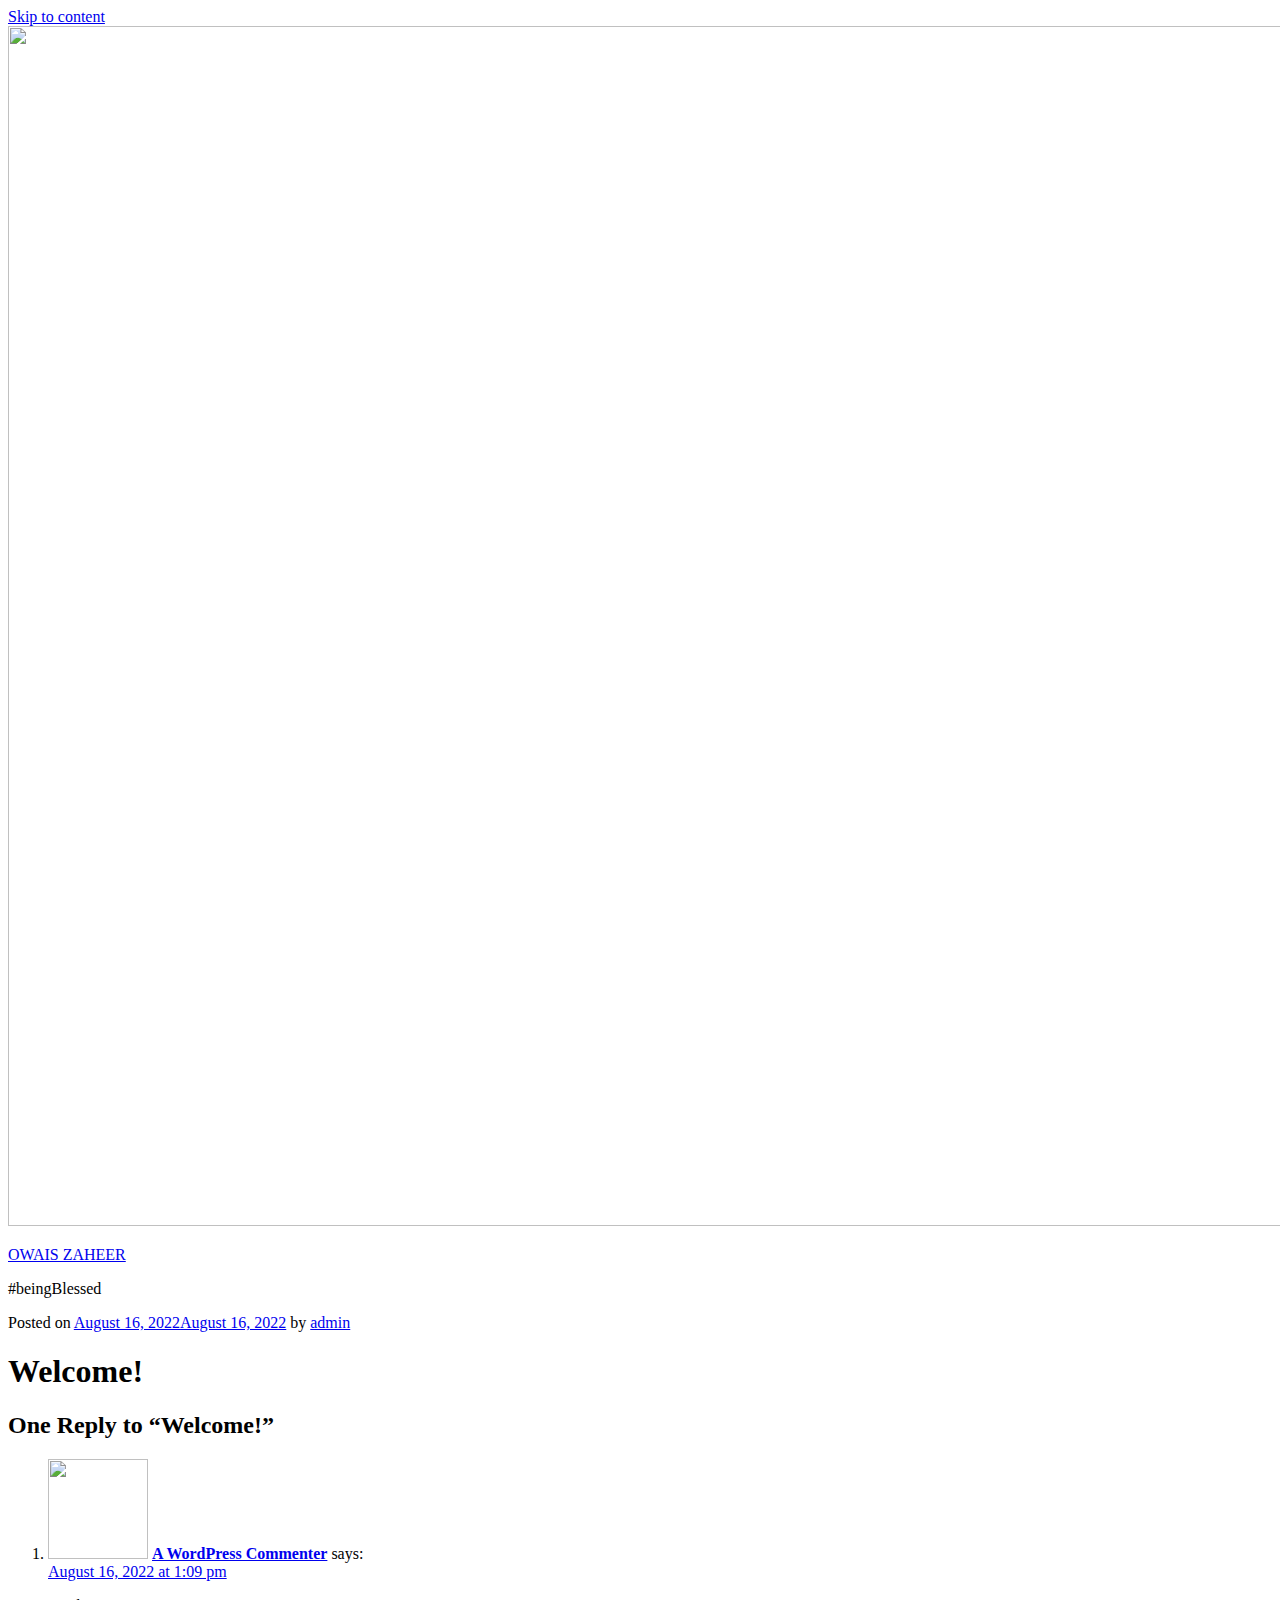
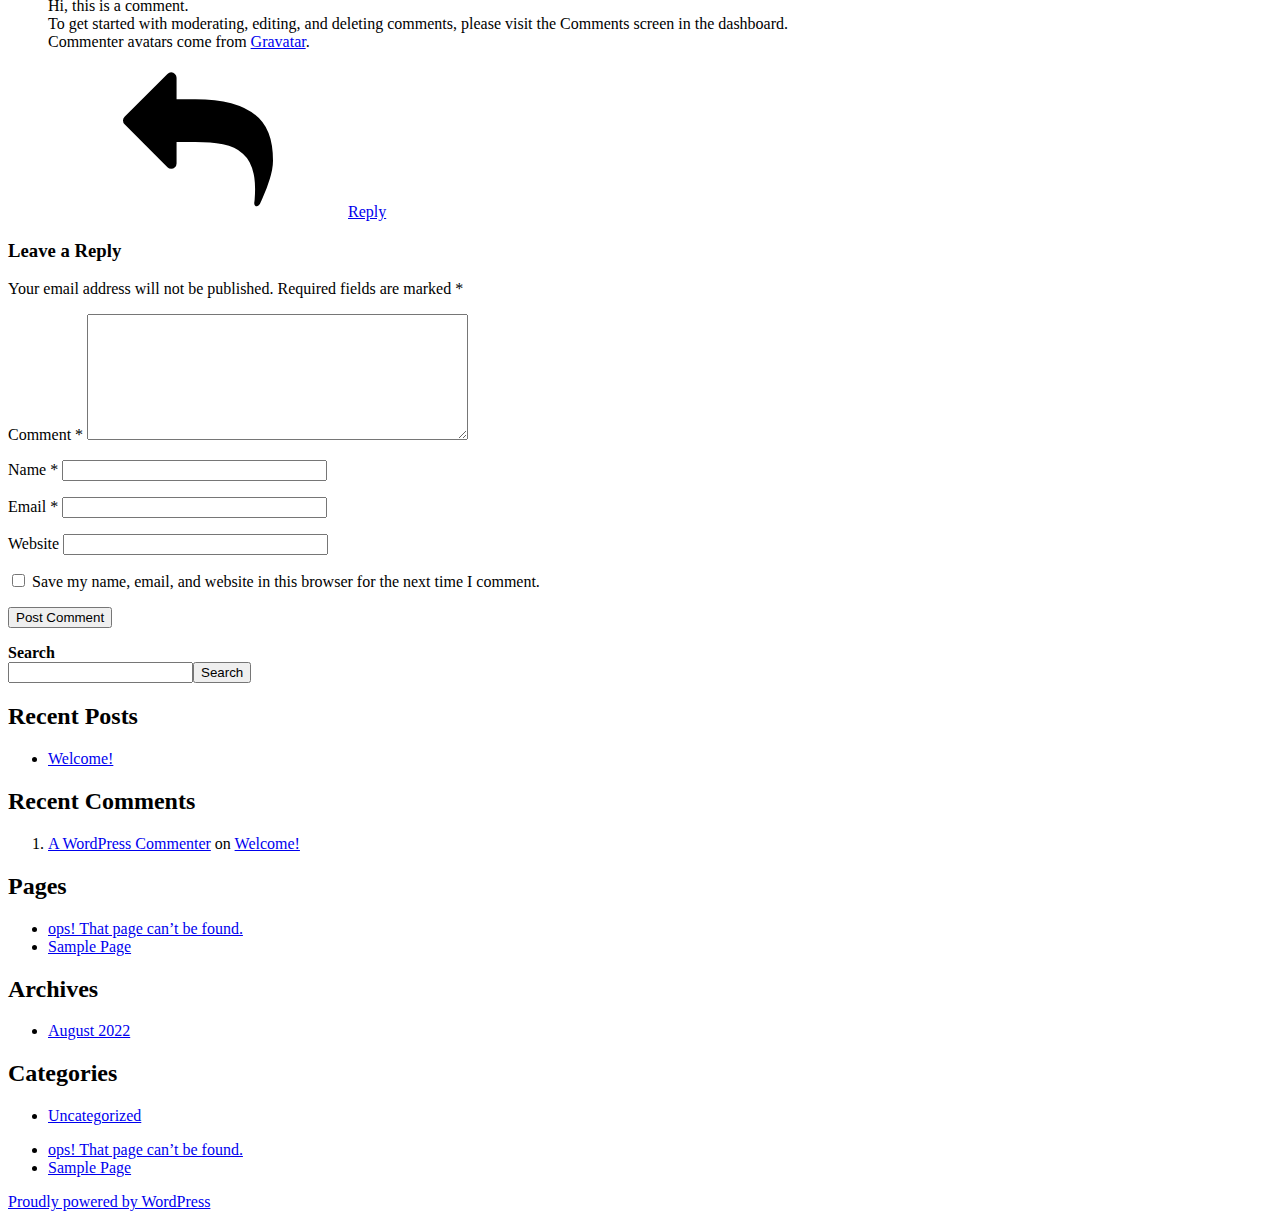
==== commit b49cad74: "3" ====
--- a/hello-world/index.html
+++ b/hello-world/index.html
@@ -174,15 +174,28 @@
 <label for="wp-block-search__input-1" class="wp-block-search__label">Search</label><div class="wp-block-search__inside-wrapper ">
 <input type="search" id="wp-block-search__input-1" class="wp-block-search__input " name="s" value="" placeholder="" required><button type="submit" class="wp-block-search__button  ">Search</button>
 </div>
-</form></section><section id="block-3" class="widget widget_block"><div class="wp-container-1 wp-block-group"><div class="wp-block-group__inner-container">
+</form></section><section id="block-3" class="widget widget_block">
+<div class="wp-container-1 wp-block-group"><div class="wp-block-group__inner-container">
 <h2>Recent Posts</h2>
+
+
 <ul class="wp-block-latest-posts__list wp-block-latest-posts">
 <li><a class="wp-block-latest-posts__post-title" href="https://www.owaiss.in/hello-world/">Welcome!</a></li>
 </ul>
-</div></div></section><section id="block-4" class="widget widget_block"><div class="wp-container-2 wp-block-group"><div class="wp-block-group__inner-container">
+</div></div>
+</section><section id="block-4" class="widget widget_block">
+<div class="wp-container-2 wp-block-group"><div class="wp-block-group__inner-container">
 <h2>Recent Comments</h2>
+
+
 <ol class="wp-block-latest-comments"><li class="wp-block-latest-comments__comment"><article><footer class="wp-block-latest-comments__comment-meta"><a class="wp-block-latest-comments__comment-author" href="https://wordpress.org/">A WordPress Commenter</a> on <a class="wp-block-latest-comments__comment-link" href="https://www.owaiss.in/hello-world/#comment-1">Welcome!</a></footer></article></li></ol>
-</div></div></section></aside><!-- #secondary -->
+</div></div>
+</section><section id="block-10" class="widget widget_block">
+<h2>Pages</h2>
+</section><section id="block-8" class="widget widget_block"><ul class="wp-block-page-list">
+<li class="wp-block-pages-list__item"><a class="wp-block-pages-list__item__link" href="https://www.owaiss.in/404-2/">ops! That page can’t be found.</a></li>
+<li class="wp-block-pages-list__item"><a class="wp-block-pages-list__item__link" href="https://www.owaiss.in/sample-page/">Sample Page</a></li>
+</ul></section></aside><!-- #secondary -->
 </div>
 <!-- .wrap -->
 
@@ -196,17 +209,28 @@
 
 	<aside class="widget-area" aria-label="Footer">
 					<div class="widget-column footer-widget-1">
-				<section id="block-5" class="widget widget_block"><div class="wp-container-3 wp-block-group"><div class="wp-block-group__inner-container">
+				<section id="block-5" class="widget widget_block">
+<div class="wp-container-3 wp-block-group"><div class="wp-block-group__inner-container">
 <h2>Archives</h2>
+
+
 <ul class=" wp-block-archives-list wp-block-archives">	<li><a href="https://www.owaiss.in/2022/08/">August 2022</a></li>
 </ul>
-</div></div></section><section id="block-6" class="widget widget_block"><div class="wp-container-4 wp-block-group"><div class="wp-block-group__inner-container">
+</div></div>
+</section><section id="block-6" class="widget widget_block">
+<div class="wp-container-4 wp-block-group"><div class="wp-block-group__inner-container">
 <h2>Categories</h2>
+
+
 <ul class="wp-block-categories-list wp-block-categories">	<li class="cat-item cat-item-1">
 <a href="https://www.owaiss.in/category/uncategorized/">Uncategorized</a>
 </li>
 </ul>
-</div></div></section>			</div>
+</div></div>
+</section><section id="block-9" class="widget widget_block"><ul class="wp-block-page-list">
+<li class="wp-block-pages-list__item"><a class="wp-block-pages-list__item__link" href="https://www.owaiss.in/404-2/">ops! That page can’t be found.</a></li>
+<li class="wp-block-pages-list__item"><a class="wp-block-pages-list__item__link" href="https://www.owaiss.in/sample-page/">Sample Page</a></li>
+</ul></section>			</div>
 				</aside><!-- .widget-area -->
 
 <div class="site-info">
